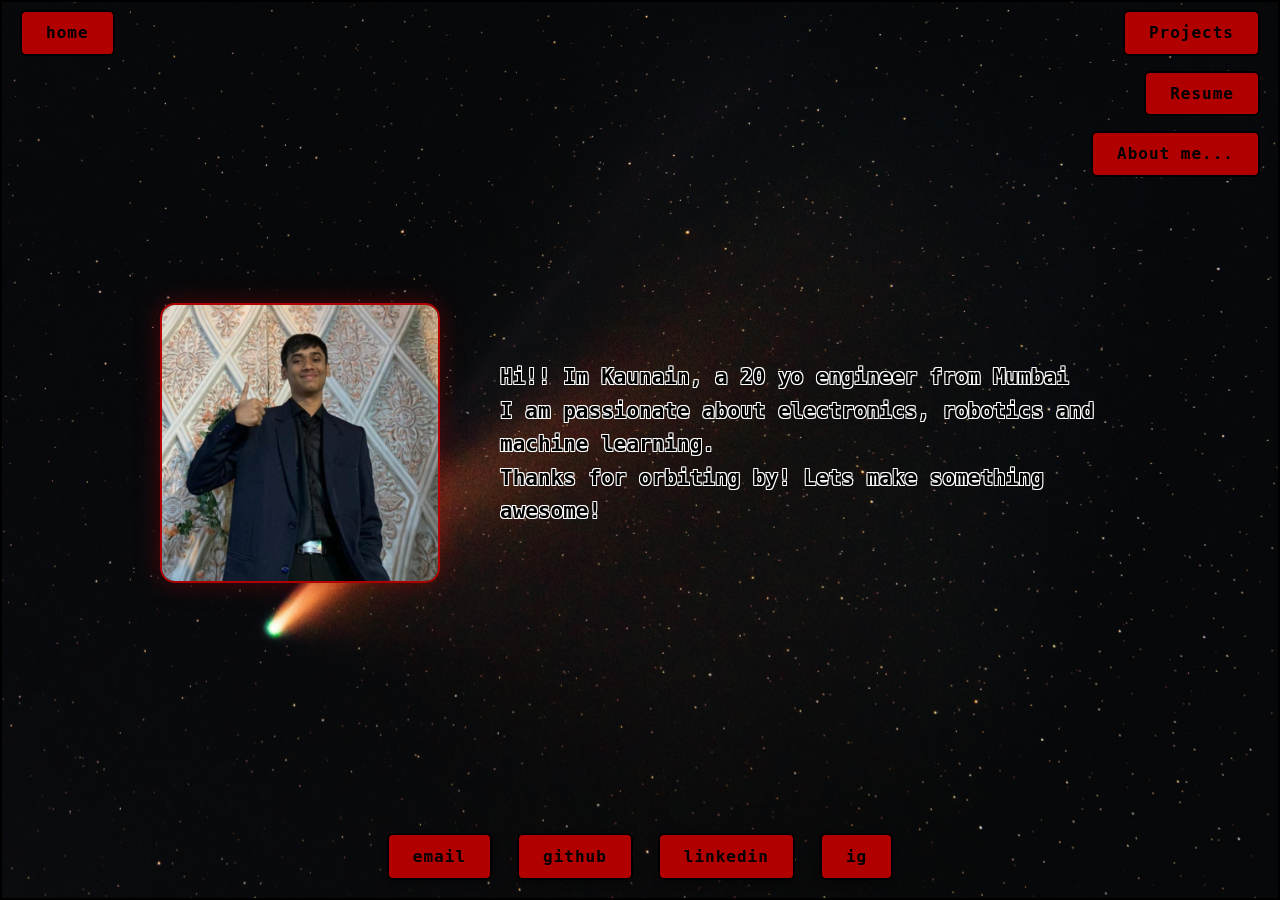
==== index.html @ 7784548e "Update index.html" ====
<!DOCTYPE html>
<html lang="en">
<head>
    <meta charset="UTF-8">
    <meta name="viewport" content="width=device-width, initial-scale=1.0">
    <link rel="stylesheet" href="style1.css">
    <title>kaunain s</title>
</head>
<body> 

    <div class="space-background"></div>
    <div class="content-wrapper">
        <div class="top-nav">
            <a href="projectpage.html" class="nav-btn"> Projects </a>
            <a href="https://docs.google.com/document/d/1fRblZCLFyN0TfKOfX_q0QbW5YgQduQcaytYs-kT970o/edit?usp=sharing" class="nav-btn"> Resume </a>
            <a href="aboutmepage.html" class="nav-btn"> About me... </a>  

        </div>

        <div class="hero-section">
        <div class="hero-photo">
            
            <img src="kaunain_pic.jpeg" alt="Profile Photo">
        </div>
        
        <div class="hero-text">
           
            <p class = "intro-text">
                Hi!! Im Kaunain, a 20 yo engineer from Mumbai<br>
                I am passionate about electronics, robotics and machine learning.<br>
                Thanks for orbiting by! Lets make something awesome!
            </p>
        </div>
    </div>

        <div class="left-top-nav">  
            <a href="index.html" class="nav-btn-left"> home </a>
        </div>


        
    <div class="bottom-nav-container">
    <div class="social-links">
        <a href="mailto:kaunainshaikh39@gmail.com" class="social-btn">email</a>
        <a rel="noopener" href="https://github.com/kaunain3" target="_blank" class="social-btn">github</a>
        <a rel ="noopener" href="https://www.linkedin.com/in/kaunain-shaikh-84678926b/" target="_blank" class="social-btn">linkedin</a>
        <a rel="noopener" href="https://www.instagram.com/kaunain.shk/" target="_blank" class="social-btn">ig</a>
    </div>
</div>

        
   
    
 <script>



document.addEventListener('DOMContentLoaded', function() {
    const resumeBtn = document.getElementById('resume-link');

    if (resumeBtn) {
        resumeBtn.addEventListener('click', function(event) {
            event.preventDefault();
            
            const userAgrees = confirm("You are about to leave this site to view a Google Doc. Do you want to proceed?");
            
            if (userAgrees) {
                window.open('https://docs.google.com/document/d/1mQVgpOPc0DAZmW9Olsa7VQYD6B-ADbxV/edit?usp=sharing&ouid=101315742722888500516&rtpof=true&sd=true', '_blank');
            }
        });
    }
});
 </script>
    

      
</body>

</html>
---- style1.css ----
* {
    box-sizing: border-box;
}

body {
    margin: 0;
    padding: 0;
    overflow-x: hidden;
}

.space-background {
    background-image: url('pexels-alex-andrews-271121-5086477.jpg');
    position: fixed;
    top: 0;
    left: 0;
    width: 100vw;
    height: 100vh;
    z-index: -1;
    background-repeat: no-repeat;
    background-position: center;
    background-size: cover;
    transition: background-position 0.1s ease-out;
}

.content-wrapper {
    
    text-decoration: none;
    color: black;
    border: 2px solid black;
    min-height: 100vh;
    padding: 20px;
    font-family: "Lucida Console", monospace;
    display: flex;
    justify-content: center;
    align-items: center;
}

.hero-section {
    display: flex;
    flex-direction: row;
    align-items: center;
    justify-content: center;
    gap: 50px;
    max-width: 1000px;
    padding: 20px;
    margin-bottom: 10px;
}

.hero-photo img {
    width: 280px;
    height: 280px;
    object-fit: cover;
    border: 2px solid #b00000;
    border-radius: 15px;
    box-shadow: 0 0 25px rgba(176, 0, 0, 0.4);
}

.hero-text {
    flex: 1;
    padding: 10px;
    text-shadow: 4px 4px 8px white 
}
 
.intro-text {
  color: black; /* main text color */
  text-align: left;
  text-shadow:
     -1px -1px 0 white,
      1px -1px 0 white,
     -1px  1px 0 white,
      1px  1px 0 white;
}



.hero-text p {
    line-height: 1.6;
    font-size: 21px;
    font-weight: bold;
}






.top-nav {
    position: fixed;
    top: 10px;
    right: 20px;
    display: flex;
    flex-direction: column;
    gap: 15px;
    align-items: flex-end;
    font-family: "Lucida Console", monospace;
    max-width: 40vw;
    z-index: 10;
}

.nav-btn {
    background-color: #b00000;
    text-decoration: none;
    color: black;
    border: 2px solid black;
    padding: 12px 24px;
    border-radius: 6px;
    transition: all 0.3s ease;
    font-family: "Lucida Console", monospace;
    font-weight: bold;
    letter-spacing: 1px;
    white-space: nowrap;
    line-height: 1.1;
}

.nav-btn:hover {
    background-color: white;
    color: black;
    cursor: pointer;
}

.left-top-nav {
    position: fixed;
    top: 10px;
    left: 20px;
    display: flex;
    flex-direction: column;
    gap: 15px;
    align-items: flex-start;
    font-family: "Lucida Console", monospace;
    max-width: 40vw;
    z-index: 10;
}

.nav-btn-left {
    background-color: #b00000;
    text-decoration: none;
    color: black;
    border: 2px solid black;
    padding: 12px 24px;
    border-radius: 6px;
    transition: all 0.3s ease;
    font-family: "Lucida Console", monospace;
    font-weight: bold;
    letter-spacing: 1px;
    white-space: nowrap;
    line-height: 1.1;
}

@media (max-width: 900px) {
    .nav-btn,
    .nav-btn-left,
    .social-btn {
        padding: 7px 14px;
        font-size: 12px;
    }

    .top-nav,
    .left-top-nav {
        gap: 8px;
        max-width: 50vw;
    }

    .social-links {
        gap: 18px;
    }

    .hero-section {
        flex-direction: column;
        text-align: center;
        margin-top: 80px;
    }

    .hero-photo img {
        width: 200px;
        height: 200px;
    }
    
    .hero-text {
        text-shadow: 2px 2px 4px #000000; 
    }
}


@media (max-width: 600px) {
    .nav-btn,
    .nav-btn-left,
    .social-btn {
        padding: 5px 10px;
        font-size: 10px;
        letter-spacing: 0px;
    }

    .top-nav,
    .left-top-nav {
        gap: 6px;
        max-width: 60vw;
    }

    .social-links {
        gap: 12px;
    }

    footer {
        bottom: 10px;
    }
}

.bottom-nav-container {
    position: fixed;
    bottom: 20px;
    left: 0;
    width: 100%;
    display: flex;
    justify-content: center;
    z-index: 10;
    pointer-events: none;
}

.social-links {
    display: flex;
    gap: 25px;
    flex-wrap: wrap;
    pointer-events: auto;
}

.social-btn {
    display: inline-block;
    background-color: #b00000;
    color: black;
    text-decoration: none;
    border: 2px solid black;
    padding: 12px 24px;
    border-radius: 6px;
    font-family: "Lucida Console", monospace;
    font-weight: bold;
    letter-spacing: 1px;
    transition: all 0.3s ease;
    box-shadow: 0 4px 6px rgba(0,0,0,0.3);
}

.social-btn:hover {
    background-color: white;
    color: black;
    transform: translateY(-3px);
    box-shadow: 0px 0px 15px rgba(255, 255, 255, 0.8);
    cursor: pointer;
}

@media (max-width: 900px) {
    .social-btn {
        padding: 7px 14px;
        font-size: 12px;
    }
    
    .social-links {
        gap: 18px;
    }
}

@media (max-width: 600px) {
    .bottom-nav-container {
        bottom: 10px;
    }

    .social-btn {
        padding: 5px 10px;
        font-size: 10px;
    }

    .social-links {
        gap: 12px;
    }
}
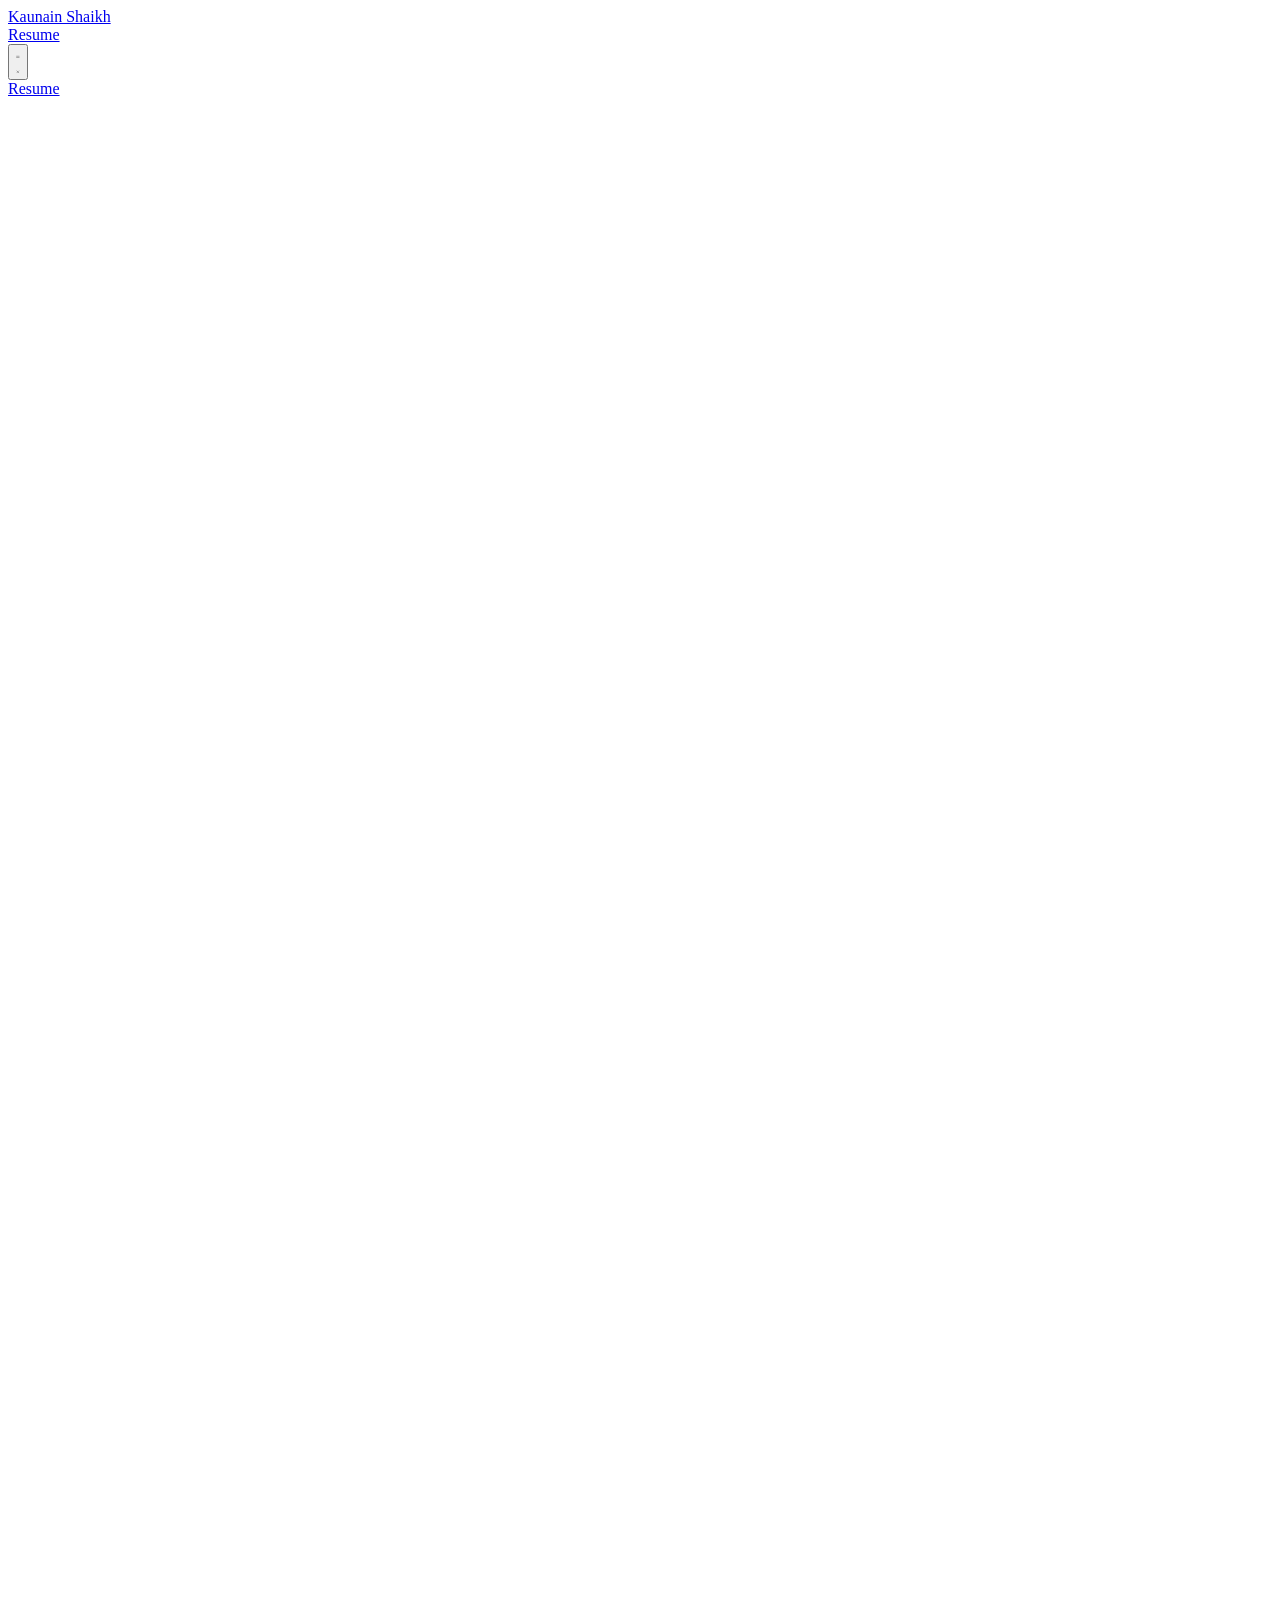
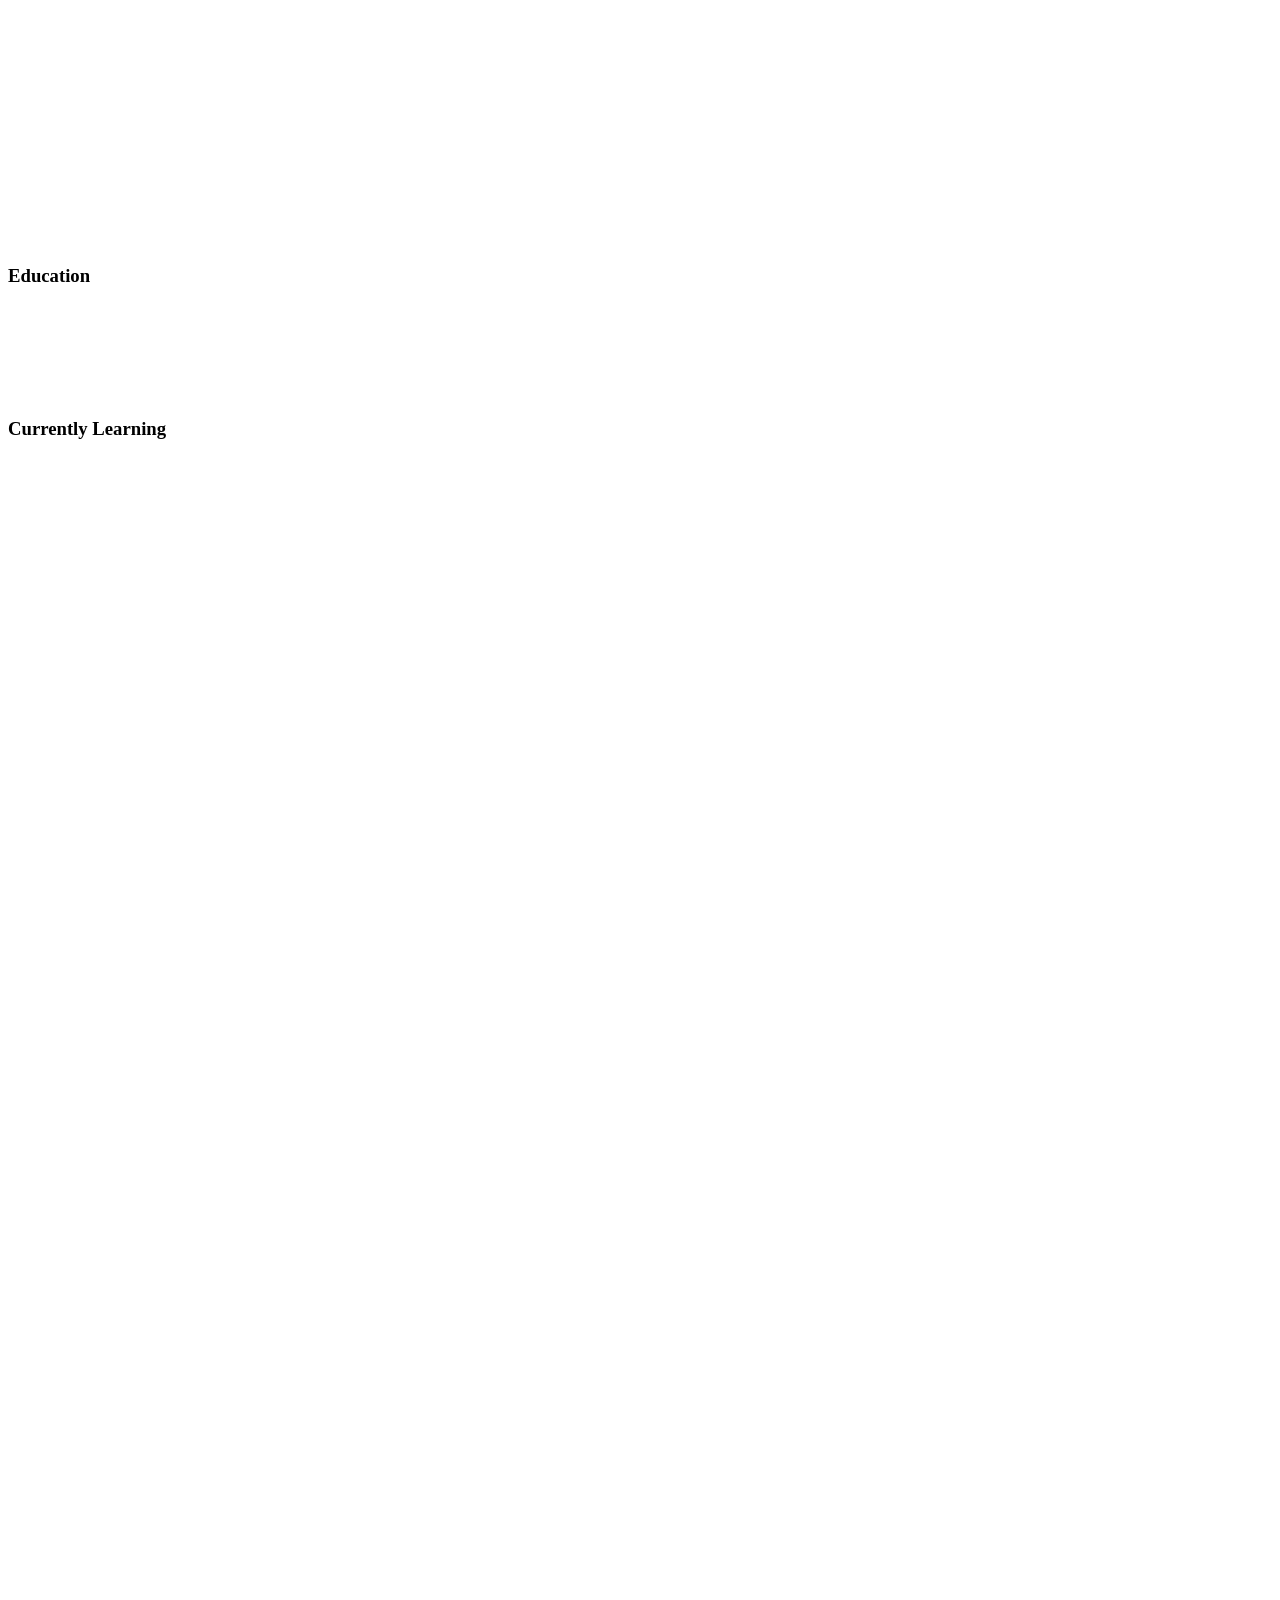
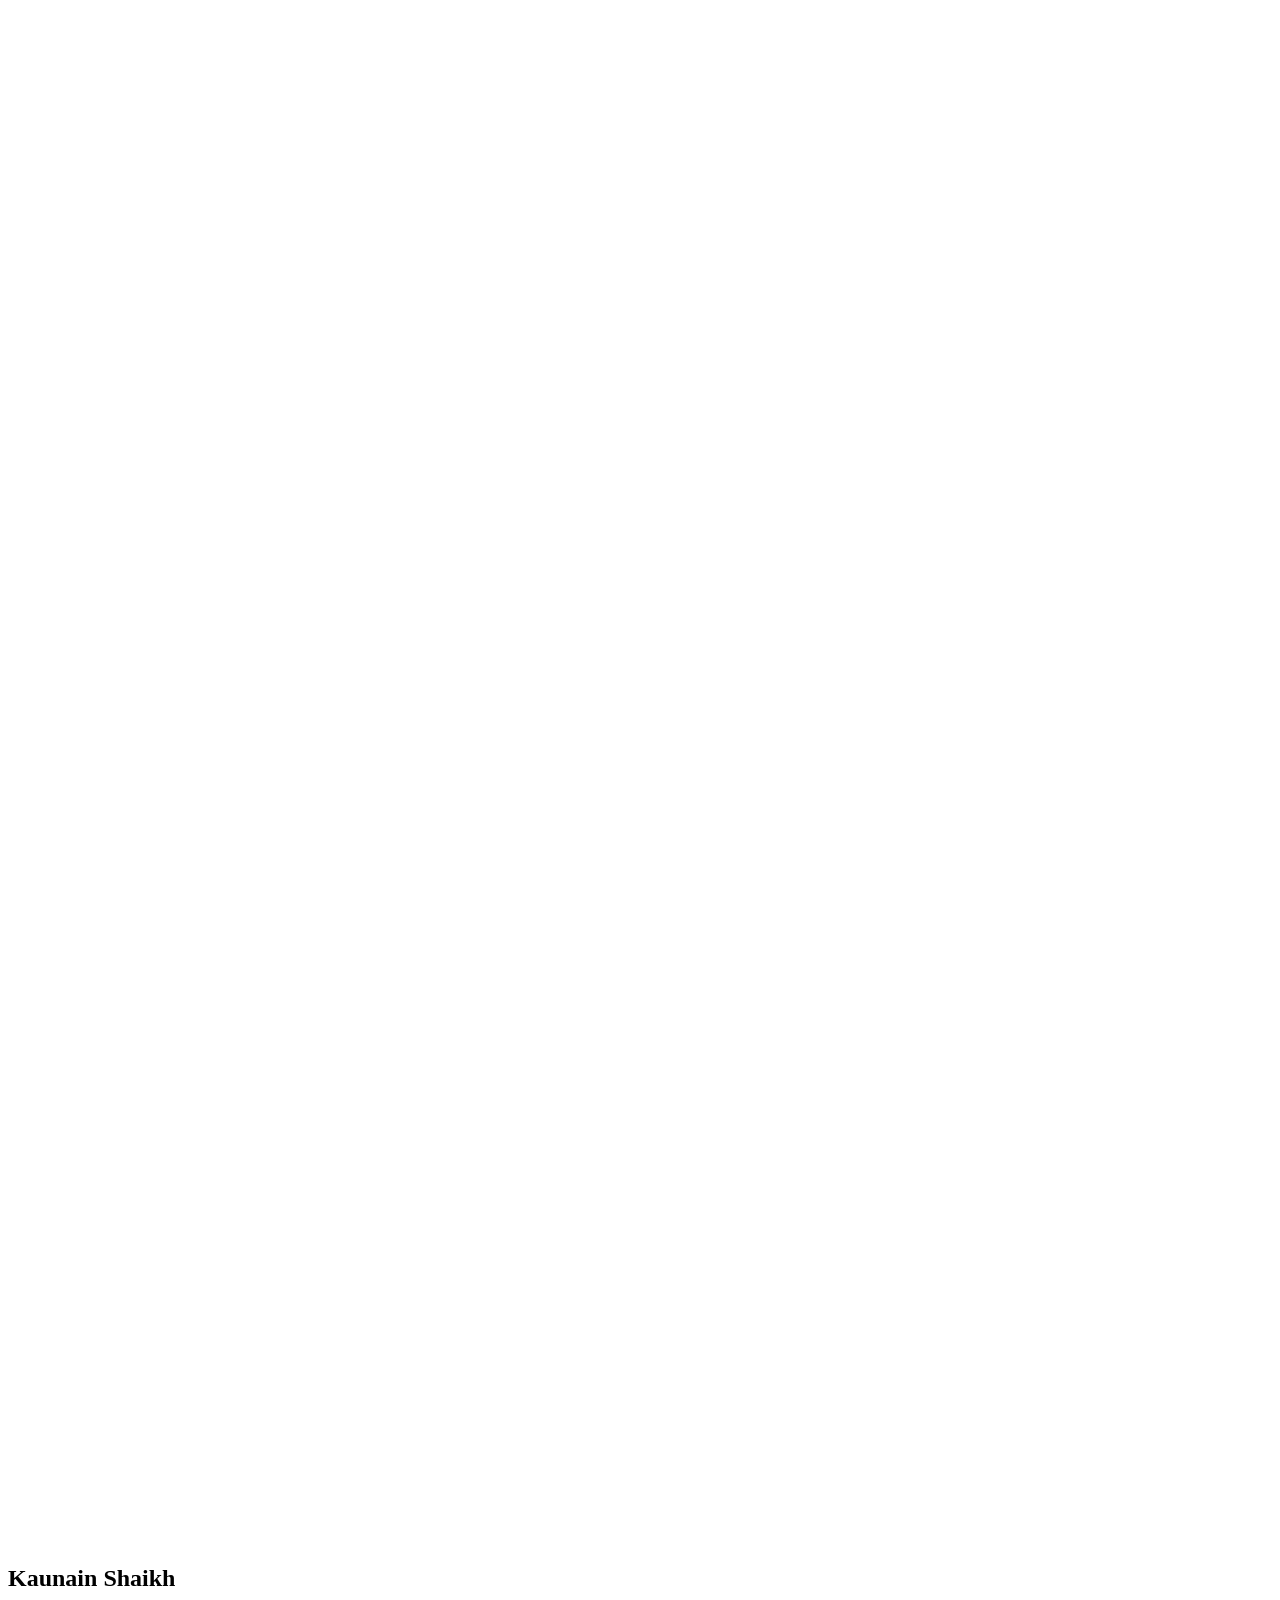
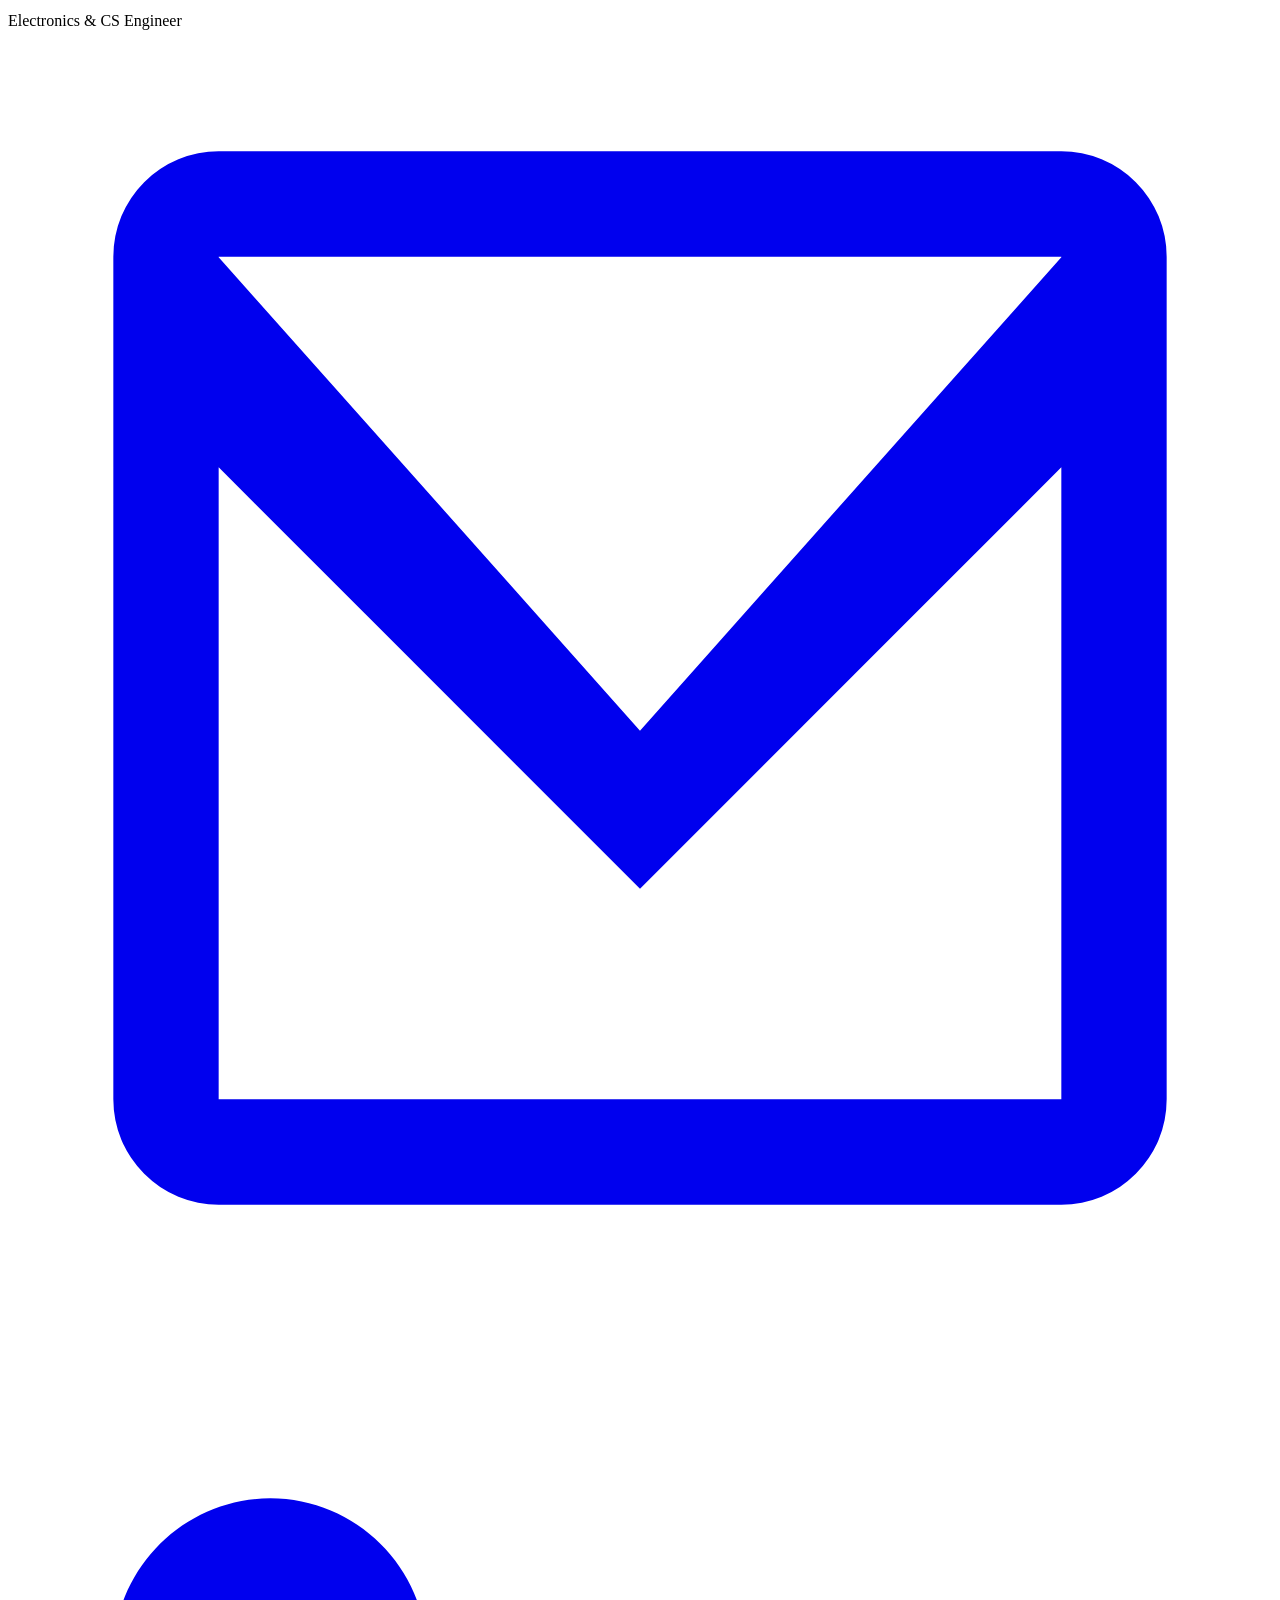
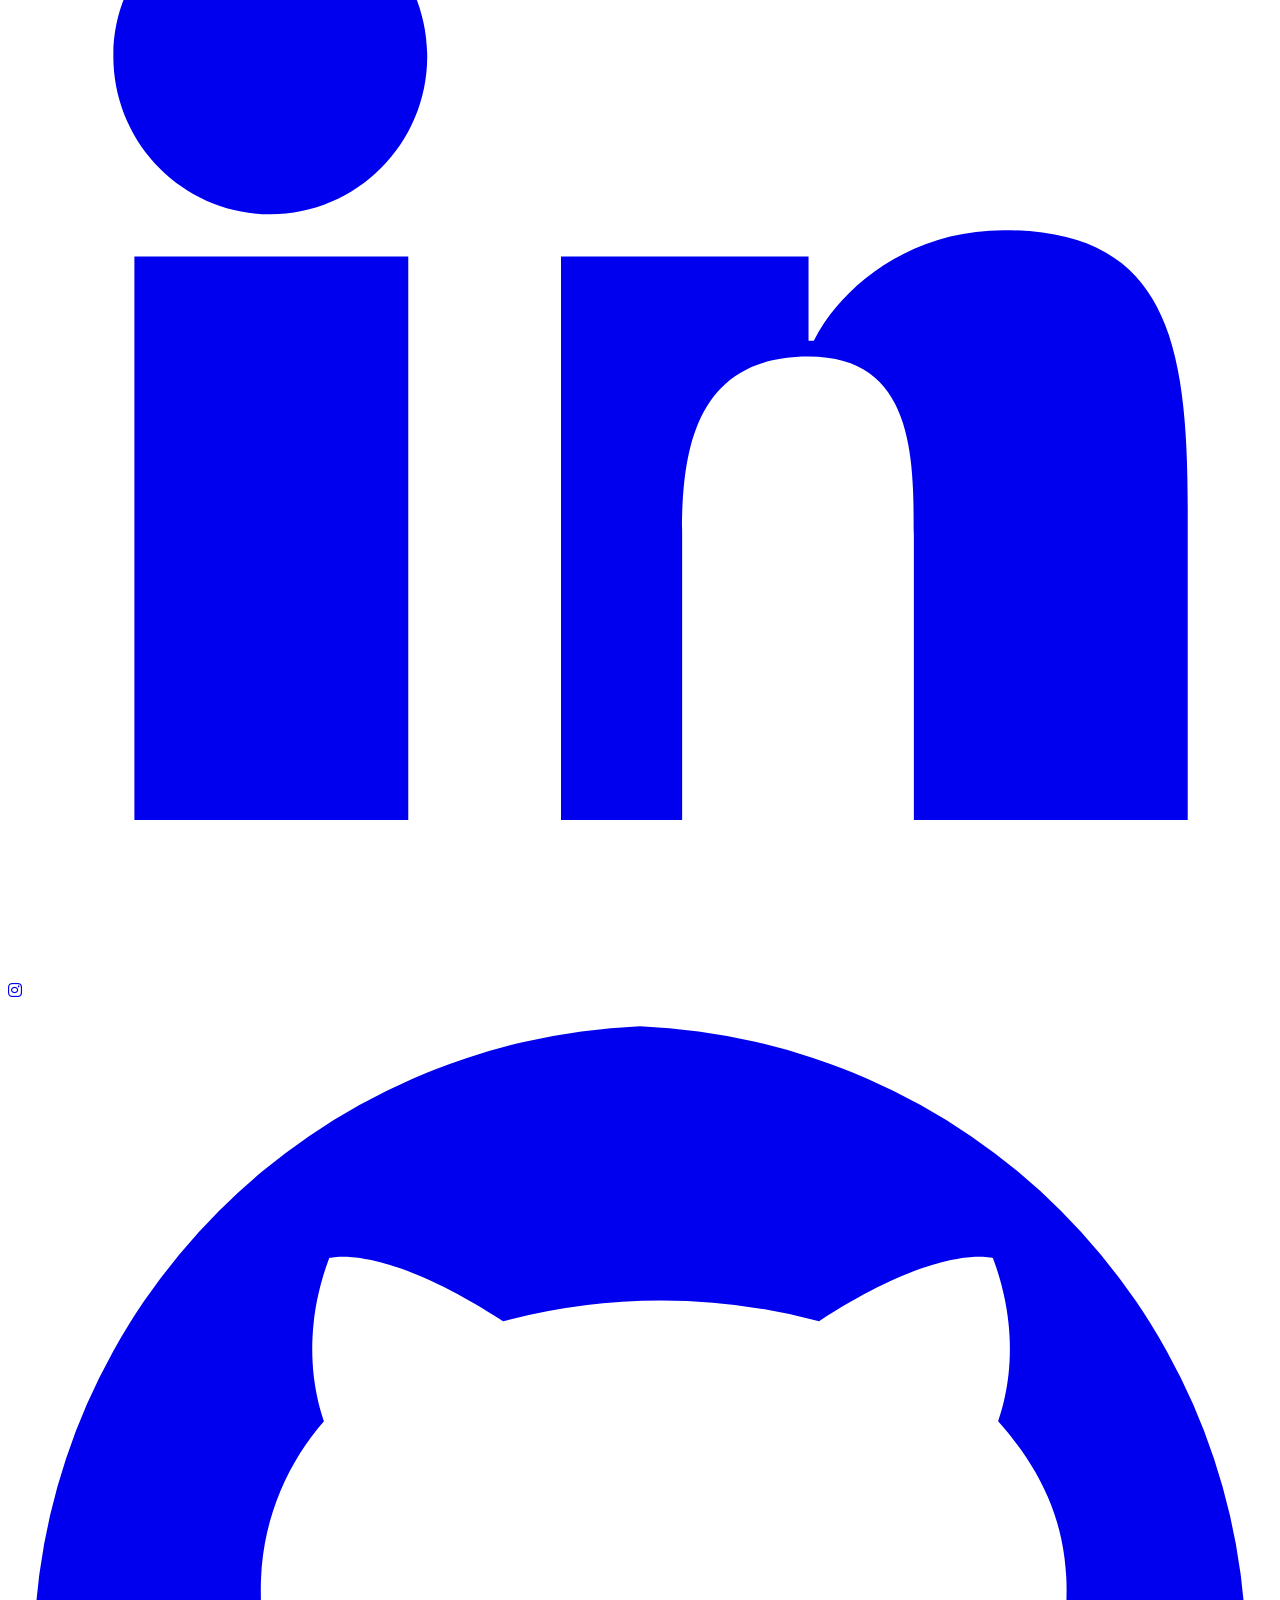
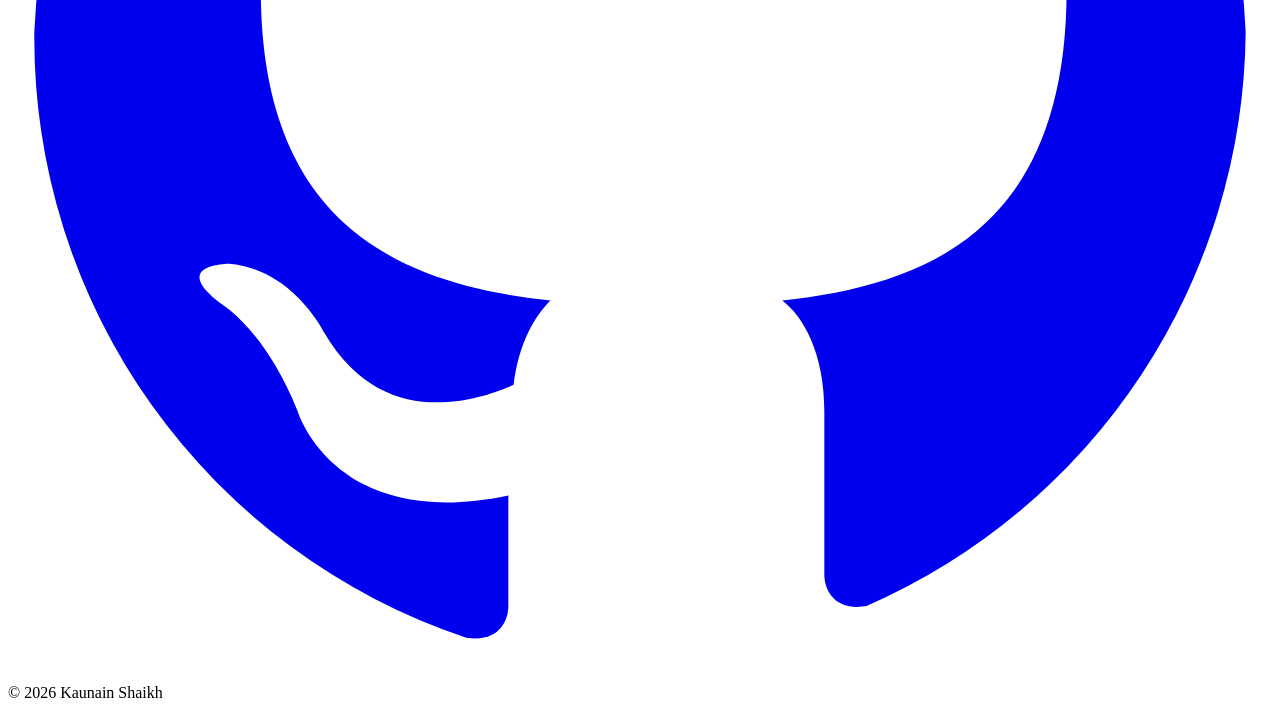
==== commit c3493744: "Add files via upload" ====
--- a/index.html
+++ b/index.html
@@ -1,79 +1,1229 @@
-<!DOCTYPE html>
-<html lang="en">
-<head>
-    <meta charset="UTF-8">
-    <meta name="viewport" content="width=device-width, initial-scale=1.0">
-    <link rel="stylesheet" href="style1.css">
-    <title>kaunain s</title>
-</head>
-<body> 
-
-    <div class="space-background"></div>
-    <div class="content-wrapper">
-        <div class="top-nav">
-            <a href="projectpage.html" class="nav-btn"> Projects </a>
-            <a href="https://docs.google.com/document/d/1fRblZCLFyN0TfKOfX_q0QbW5YgQduQcaytYs-kT970o/edit?usp=sharing" class="nav-btn"> Resume </a>
-            <a href="aboutmepage.html" class="nav-btn"> About me... </a>  
-
-        </div>
-
-        <div class="hero-section">
-        <div class="hero-photo">
-            
-            <img src="kaunain_pic.jpeg" alt="Profile Photo">
-        </div>
-        
-        <div class="hero-text">
-           
-            <p class = "intro-text">
-                Hi!! Im Kaunain, a 20 yo engineer from Mumbai<br>
-                I am passionate about electronics, robotics and machine learning.<br>
-                Thanks for orbiting by! Lets make something awesome!
-            </p>
-        </div>
-    </div>
-
-        <div class="left-top-nav">  
-            <a href="index.html" class="nav-btn-left"> home </a>
-        </div>
-
-
-        
-    <div class="bottom-nav-container">
-    <div class="social-links">
-        <a href="mailto:kaunainshaikh39@gmail.com" class="social-btn">email</a>
-        <a rel="noopener" href="https://github.com/kaunain3" target="_blank" class="social-btn">github</a>
-        <a rel ="noopener" href="https://www.linkedin.com/in/kaunain-shaikh-84678926b/" target="_blank" class="social-btn">linkedin</a>
-        <a rel="noopener" href="https://www.instagram.com/kaunain.shk/" target="_blank" class="social-btn">ig</a>
-    </div>
-</div>
-
-        
-   
-    
- <script>
-
-
-
-document.addEventListener('DOMContentLoaded', function() {
-    const resumeBtn = document.getElementById('resume-link');
-
-    if (resumeBtn) {
-        resumeBtn.addEventListener('click', function(event) {
-            event.preventDefault();
-            
-            const userAgrees = confirm("You are about to leave this site to view a Google Doc. Do you want to proceed?");
-            
-            if (userAgrees) {
-                window.open('https://docs.google.com/document/d/1mQVgpOPc0DAZmW9Olsa7VQYD6B-ADbxV/edit?usp=sharing&ouid=101315742722888500516&rtpof=true&sd=true', '_blank');
-            }
-        });
-    }
-});
- </script>
-    
-
-      
-</body>
-
-</html>
+<!DOCTYPE html>
+<html lang="en" class="">
+  <head>
+    <!-- Meta Tags -->
+    <meta charset="UTF-8" />
+    <meta name="viewport" content="width=device-width, initial-scale=1.0" />
+    <meta
+      name="description"
+      content="Kaunain Shaikh - Electronics & Computer Science engineer specializing in robotics, IoT and machine learning."
+    />
+    <meta
+      name="keywords"
+      content="Kaunain Shaikh, portfolio, electronics engineer, machine learning, IoT, robotics"
+    />
+    <meta name="author" content="Kaunain Shaikh" />
+    <title>Kaunain Shaikh – Electronics & CS Engineer Portfolio</title>
+
+    <!-- Tailwind CSS CDN -->
+    <script src="https://cdn.tailwindcss.com"></script>
+    <script>
+      tailwind.config = {
+        theme: {
+          extend: {
+            colors: {
+              bg: "#111111", // Custom dark background
+              text: "#ffffff", // Primary text color
+              accent: "#1e3a8a", // Highlight/Accent color
+            },
+            fontFamily: {
+              helvetica: ["Helvetica Neue", "Helvetica", "Arial", "sans-serif"],
+              consolas: ["Consolas", "Monaco", "Menlo", "monospace"],
+            },
+          },
+        },
+      };
+    </script>
+
+    <!-- Font Awesome Icons -->
+    <link
+      rel="stylesheet"
+      href="https://cdnjs.cloudflare.com/ajax/libs/font-awesome/6.5.0/css/all.min.css"
+    />
+
+    <!-- Animate On Scroll (AOS) Library -->
+    <link href="https://unpkg.com/aos@2.3.4/dist/aos.css" rel="stylesheet" />
+
+    <!-- Lottie Animation Library -->
+    <script src="https://unpkg.com/lottie-web@5.7.4/build/player/lottie.min.js"></script>
+
+    <!-- Alpine.js (For UI Interactivity like Navbar Toggle) -->
+    <script
+      defer
+      src="https://cdn.jsdelivr.net/npm/alpinejs@3.x.x/dist/cdn.min.js"
+    ></script>
+
+    <!-- Custom CSS and JS -->
+    <link rel="stylesheet" href="css/styles.css" />
+    <script src="js/script.js"></script>
+  </head>
+
+  <body class="bg-bg text-text font-consolas">
+    <!-- Navbar -->
+    <nav
+      x-data="{ open: false, activeSection: 'home' }"
+      x-init="
+    window.addEventListener('scroll', () => {
+      const sections = ['home', 'about', 'skills','resume', 'projects', 'services', 'contact'];
+      const scrollY = window.scrollY + 150;
+      for (const id of sections) {
+        const section = document.getElementById(id);
+        if (section && scrollY >= section.offsetTop && scrollY < section.offsetTop + section.offsetHeight) {
+          activeSection = id;
+        }
+      }
+    });
+  "
+      class="fixed w-full top-0 left-0 z-50 bg-[#111111] text-white border-b border-gray-800 shadow-md transition-all duration-500"
+    >
+      <div class="max-w-7xl mx-auto px-4 sm:px-6 lg:px-8">
+        <div class="flex justify-between items-center h-16">
+          <!-- Logo -->
+          <a
+            href="#"
+            class="text-xl md:text-3xl font-extrabold text-[#1e3a8a] tracking-wide font-helvetica"
+          >
+            Kaunain Shaikh
+          </a>
+
+          <!-- Desktop Navigation -->
+          <div
+            class="hidden md:flex items-center space-x-8 text-md font-medium"
+          >
+            <template
+              x-for="link in ['Home', 'About', 'Skills', 'Resume', 'Projects', 'Services', 'Contact']"
+              :key="link"
+            >
+              <a
+                :href="'#' + link.toLowerCase()"
+                class="relative group transition-all duration-300"
+              >
+                <span
+                  :class="activeSection === link.toLowerCase() ? 'text-[#1e3a8a]' : 'text-white'"
+                  class="transition duration-300"
+                  x-text="link"
+                ></span>
+                <!-- Underline effect -->
+                <span
+                  class="absolute left-0 -bottom-1 h-[2px] bg-[#1e3a8a] transition-all duration-300"
+                  :class="activeSection === link.toLowerCase() ? 'w-full' : 'w-0 group-hover:w-full'"
+                ></span>
+              </a>
+            </template>
+          </div>
+
+          <!-- Resume Button (Desktop) -->
+          <div class="hidden md:flex">
+            <a
+              href="https://docs.google.com/document/d/1mQVgpOPc0DAZmW9Olsa7VQYD6B-ADbxV/edit?usp=sharing&ouid=101315742722888500516&rtpof=true&sd=true"
+              target="_blank"
+              rel="noopener"
+              class="bg-[#1e3a8a] hover:bg-[#2563eb] text-white px-5 py-2 rounded-lg font-semibold shadow-lg transform hover:scale-105 transition-all duration-300"
+            >
+              Resume
+            </a>
+          </div>
+
+          <!-- Mobile Menu Button -->
+          <div class="md:hidden flex items-center">
+            <button @click="open = !open" class="focus:outline-none">
+              <!-- Menu Icon -->
+              <svg
+                x-show="!open"
+                xmlns="http://www.w3.org/2000/svg"
+                class="w-7 h-7"
+                fill="none"
+                viewBox="0 0 24 24"
+                stroke="currentColor"
+              >
+                <path
+                  stroke-linecap="round"
+                  stroke-linejoin="round"
+                  stroke-width="2"
+                  d="M4 8h16M4 16h16"
+                />
+              </svg>
+              <!-- Close Icon -->
+              <svg
+                x-show="open"
+                x-cloak
+                xmlns="http://www.w3.org/2000/svg"
+                class="w-7 h-7"
+                fill="none"
+                viewBox="0 0 24 24"
+                stroke="currentColor"
+              >
+                <path
+                  stroke-linecap="round"
+                  stroke-linejoin="round"
+                  stroke-width="2"
+                  d="M6 18L18 6M6 6l12 12"
+                />
+              </svg>
+            </button>
+          </div>
+        </div>
+      </div>
+
+      <!-- Mobile Navigation Dropdown -->
+      <div
+        x-show="open"
+        x-transition:enter="transition ease-out duration-500"
+        x-transition:enter-start="opacity-0 -translate-y-5"
+        x-transition:enter-end="opacity-100 translate-y-0"
+        x-transition:leave="transition ease-in duration-400"
+        x-transition:leave-start="opacity-100 translate-y-0"
+        x-transition:leave-end="opacity-0 -translate-y-5"
+        class="md:hidden bg-[#111111] px-6 py-6 space-y-5 text-center text-base font-medium"
+      >
+        <template
+          x-for="link in ['Home', 'About', 'Skills', 'Resume', 'Projects', 'Services', 'Contact']"
+          :key="link"
+        >
+          <a
+            :href="'#' + link.toLowerCase()"
+            :class="activeSection === link.toLowerCase() ? 'text-[#1e3a8a]' : 'text-white'"
+            class="block hover:text-[#1e3a8a] transition duration-300"
+            x-text="link"
+          ></a>
+        </template>
+
+        <!-- Resume Button (Mobile) -->
+        <a
+          href="https://docs.google.com/document/d/1mQVgpOPc0DAZmW9Olsa7VQYD6B-ADbxV/edit?usp=sharing&ouid=101315742722888500516&rtpof=true&sd=true"
+          target="_blank"
+          rel="noopener"
+          class="inline-block bg-[#1e3a8a] hover:bg-[#2563eb] text-white py-2 px-4 rounded-md transition duration-300 shadow-md"
+        >
+          Resume
+        </a>
+      </div>
+    </nav>
+
+    <!-- Hero Section -->
+
+    <section
+      id="home"
+      class="relative bg-bg text-text min-h-[100vh] flex items-center justify-center overflow-hidden px-4 pt-24"
+    >
+      <div class="absolute inset-0">
+        <div
+          class="absolute top-1/3 left-1/4 w-72 h-72 bg-[#1e3a8a] opacity-20 rounded-full filter blur-3xl"
+        ></div>
+        <div
+          class="absolute bottom-1/4 right-1/4 w-72 h-72 bg-[#ffffff] opacity-10 rounded-full filter blur-3xl"
+        ></div>
+      </div>
+
+      <div
+        class="relative z-10 max-w-5xl w-full text-center py-20"
+        data-aos="fade-up"
+        data-aos-duration="1000"
+      >
+        <h1
+          class="text-4xl sm:text-5xl lg:text-6xl font-extrabold leading-tight mb-6 font-helvetica tracking-tight"
+        >
+          Hello, I'm
+          <span
+            id="typed-name"
+            class="text-accent inline-block animate__animated animate__fadeIn animate__delay-1s animate__slow underline decoration-wavy decoration-2 underline-offset-4"
+          >
+          </span
+          ><span id="cursor" class="text-accent">|</span>
+        </h1>
+
+        <p
+          class="text-xl sm:text-2xl text-gray-300 font-medium mb-4 animate-fade-in"
+          data-aos="fade-up"
+          data-aos-delay="200"
+        >
+          A 20 y/o Electronics & CS Engineer from Mumbai, India 🇮🇳
+        </p>
+
+        <p
+          class="text-gray-400 text-lg sm:text-xl max-w-2xl mx-auto mb-8"
+          data-aos="fade-up"
+          data-aos-delay="400"
+        >
+          Passionate about electronics, robotics, and machine learning —
+          I build smarter, more intuitive systems where hardware meets
+          intelligent software. Thanks for orbiting by!
+        </p>
+
+        <a
+          href="#projects"
+          class="inline-block bg-accent hover:bg-[#2563eb] text-white px-8 py-3 rounded-full shadow-xl transform hover:scale-105 transition-all duration-300 font-semibold text-lg"
+          data-aos="zoom-in"
+          data-aos-delay="600"
+        >
+          View My Work
+        </a>
+      </div>
+    </section>
+
+    <!-- About Me Section -->
+    <section
+      id="about"
+      class="relative bg-bg text-text py-24 px-4 sm:px-6 lg:px-8 overflow-hidden"
+    >
+      <!-- Background Effects -->
+      <div
+        class="absolute top-0 left-0 w-80 h-80 bg-accent opacity-20 blur-[100px] rounded-full"
+      ></div>
+      <div
+        class="absolute bottom-0 right-0 w-72 h-72 bg-white opacity-10 blur-[80px] rounded-full"
+      ></div>
+
+      <div class="relative max-w-4xl mx-auto text-center z-10">
+        <div class="mb-10" data-aos="fade-down">
+          <h2 class="text-3xl sm:text-4xl font-bold tracking-tight text-accent">
+            About Me
+          </h2>
+          <div class="mx-auto mt-2 h-1 w-40 bg-accent rounded-full"></div>
+        </div>
+        <!-- Profile Image -->
+        <div
+          class="relative mx-auto w-44 h-44 rounded-full overflow-hidden border-[3px] border-accent shadow-xl mb-10"
+          data-aos="zoom-in"
+        >
+          <img
+            src="assets/images/kaunain.jpeg"
+            alt="Kaunain Shaikh"
+            class="w-full h-full object-cover grayscale hover:grayscale-0 transition duration-700"
+          />
+        </div>
+
+        <!-- Heading -->
+        <h2
+          class="text-4xl sm:text-5xl font-extrabold mb-4 leading-tight font-helvetica"
+          data-aos="fade-up"
+        >
+          Hello, I’m <span class="text-accent">Kaunain Shaikh</span>
+        </h2>
+
+        <!-- Description -->
+        <p
+          class="text-lg text-gray-300 mb-5 leading-relaxed max-w-3xl mx-auto"
+          data-aos="fade-up"
+          data-aos-delay="100"
+        >
+          I'm currently pursuing my Bachelor's in Electronics and Computer
+          Science at Rizvi College of Engineering. Born and raised in Mumbai,
+          I'm driven by understanding how things work at the deepest level —
+          whether it's electronics, software, or the physics behind the
+          universe.
+        </p>
+        <p
+          class="text-base text-gray-400 mb-4 max-w-3xl mx-auto"
+          data-aos="fade-up"
+          data-aos-delay="200"
+        >
+          My long-term goal is to work at a space-related organization like
+          ISRO or SpaceX, where cutting-edge engineering meets humanity's
+          biggest questions. I'm currently deepening my skills in Python,
+          machine learning frameworks, and electronics as part of my journey
+          into AI-driven robotics and intelligent systems — eventually hoping
+          to build something of my own that blends AI, space technology, and
+          engineering.
+        </p>
+        <p
+          class="text-base text-gray-400 mb-10 max-w-3xl mx-auto"
+          data-aos="fade-up"
+          data-aos-delay="300"
+        >
+          Outside of academics, I run, stretch, and practice martial arts to
+          build discipline, and read across physics, stoicism, literature, and
+          philosophy to expand how I think. Growth comes from curiosity,
+          consistency, and exploring the unknown.
+        </p>
+
+        <!-- Tech Stack -->
+        <div class="mb-10" data-aos="fade-up" data-aos-delay="100">
+          <h3
+            class="text-sm font-bold text-accent tracking-widest uppercase mb-4"
+          >
+            Tech Stack
+          </h3>
+          <div class="flex flex-wrap justify-center gap-3">
+            <span class="bg-white/10 text-white px-4 py-1 rounded-full text-sm">Python</span>
+            <span class="bg-white/10 text-white px-4 py-1 rounded-full text-sm">C</span>
+            <span class="bg-white/10 text-white px-4 py-1 rounded-full text-sm">C++</span>
+            <span class="bg-white/10 text-white px-4 py-1 rounded-full text-sm">TensorFlow</span>
+            <span class="bg-white/10 text-white px-4 py-1 rounded-full text-sm">Scikit-learn</span>
+            <span class="bg-white/10 text-white px-4 py-1 rounded-full text-sm">PyTorch</span>
+            <span class="bg-white/10 text-white px-4 py-1 rounded-full text-sm">Pandas</span>
+            <span class="bg-white/10 text-white px-4 py-1 rounded-full text-sm">NumPy</span>
+            <span class="bg-white/10 text-white px-4 py-1 rounded-full text-sm">FastAPI</span>
+            <span class="bg-white/10 text-white px-4 py-1 rounded-full text-sm">JavaScript</span>
+            <span class="bg-white/10 text-white px-4 py-1 rounded-full text-sm">Git</span>
+            <span class="bg-white/10 text-white px-4 py-1 rounded-full text-sm">Arduino</span>
+            <span class="bg-white/10 text-white px-4 py-1 rounded-full text-sm">ESP32</span>
+            <span class="bg-white/10 text-white px-4 py-1 rounded-full text-sm">Embedded Systems</span>
+            <span class="bg-white/10 text-white px-4 py-1 rounded-full text-sm">OS</span>
+          </div>
+        </div>
+
+        <!-- CTA -->
+        <a
+          href="#projects"
+          class="inline-flex items-center gap-2 px-6 py-3 bg-accent hover:bg-[#2563eb] text-white text-sm font-semibold rounded-full shadow-lg transition-transform transform hover:scale-105"
+          data-aos="zoom-in-up"
+          data-aos-delay="300"
+        >
+          View My Work
+        </a>
+      </div>
+    </section>
+
+    <!-- 6️⃣ Skills Section -->
+    <section
+      id="skills"
+      class="relative bg-bg text-white py-24 px-6 md:px-16 overflow-hidden"
+    >
+      <!-- Accent Glow Background -->
+      <div
+        class="absolute top-0 left-1/2 transform -translate-x-1/2 w-96 h-96 bg-accent opacity-10 rounded-full blur-[120px] pointer-events-none"
+      ></div>
+
+      <div class="max-w-7xl mx-auto relative z-10">
+        <!-- Section Header -->
+        <div
+          class="text-center mb-16"
+          data-aos="fade-up"
+          data-aos-duration="800"
+        >
+          <h2
+            class="text-5xl font-extrabold text-accent mb-4 font-consolas tracking-tight"
+          >
+            Tech Stack
+          </h2>
+          <p class="text-gray-400 text-lg max-w-xl mx-auto">
+            Languages, frameworks & tools I use to build intelligent,
+            connected systems.
+          </p>
+        </div>
+
+        <!-- Skills Grid -->
+        <div
+          class="grid grid-cols-2 sm:grid-cols-3 md:grid-cols-4 gap-8 text-center"
+        >
+          <div class="group bg-[#1a1a1a] border border-gray-700 rounded-xl p-8 shadow-md transition-all duration-300 transform hover:scale-105 hover:border-accent hover:shadow-[0_0_20px_#1e3a8a44]" data-aos="zoom-in" data-aos-delay="50">
+            <img src="https://cdn.jsdelivr.net/gh/devicons/devicon/icons/python/python-original.svg" alt="Python" class="h-12 mx-auto mb-4 transition-transform group-hover:scale-110 group-hover:-rotate-6" />
+            <p class="font-semibold text-white text-lg">Python</p>
+          </div>
+
+          <div class="group bg-[#1a1a1a] border border-gray-700 rounded-xl p-8 shadow-md transition-all duration-300 transform hover:scale-105 hover:border-accent hover:shadow-[0_0_20px_#1e3a8a44]" data-aos="zoom-in" data-aos-delay="100">
+            <img src="https://cdn.jsdelivr.net/gh/devicons/devicon/icons/c/c-original.svg" alt="C" class="h-12 mx-auto mb-4 transition-transform group-hover:scale-110 group-hover:rotate-6" />
+            <p class="font-semibold text-white text-lg">C</p>
+          </div>
+
+          <div class="group bg-[#1a1a1a] border border-gray-700 rounded-xl p-8 shadow-md transition-all duration-300 transform hover:scale-105 hover:border-accent hover:shadow-[0_0_20px_#1e3a8a44]" data-aos="zoom-in" data-aos-delay="150">
+            <img src="https://cdn.jsdelivr.net/gh/devicons/devicon/icons/cplusplus/cplusplus-original.svg" alt="C++" class="h-12 mx-auto mb-4 transition-transform group-hover:scale-110 group-hover:-rotate-6" />
+            <p class="font-semibold text-white text-lg">C++</p>
+          </div>
+
+          <div class="group bg-[#1a1a1a] border border-gray-700 rounded-xl p-8 shadow-md transition-all duration-300 transform hover:scale-105 hover:border-accent hover:shadow-[0_0_20px_#1e3a8a44]" data-aos="zoom-in" data-aos-delay="200">
+            <img src="https://cdn.jsdelivr.net/gh/devicons/devicon/icons/tensorflow/tensorflow-original.svg" alt="TensorFlow" class="h-12 mx-auto mb-4 transition-transform group-hover:scale-110 group-hover:rotate-6" />
+            <p class="font-semibold text-white text-lg">TensorFlow</p>
+          </div>
+
+          <div class="group bg-[#1a1a1a] border border-gray-700 rounded-xl p-8 shadow-md transition-all duration-300 transform hover:scale-105 hover:border-accent hover:shadow-[0_0_20px_#1e3a8a44]" data-aos="zoom-in" data-aos-delay="250">
+            <img src="https://cdn.jsdelivr.net/gh/devicons/devicon/icons/scikitlearn/scikitlearn-original.svg" alt="Scikit-learn" class="h-12 mx-auto mb-4 transition-transform group-hover:scale-110 group-hover:-rotate-6" />
+            <p class="font-semibold text-white text-lg">Scikit-learn</p>
+          </div>
+
+          <div class="group bg-[#1a1a1a] border border-gray-700 rounded-xl p-8 shadow-md transition-all duration-300 transform hover:scale-105 hover:border-accent hover:shadow-[0_0_20px_#1e3a8a44]" data-aos="zoom-in" data-aos-delay="300">
+            <img src="https://cdn.jsdelivr.net/gh/devicons/devicon/icons/pytorch/pytorch-original.svg" alt="PyTorch" class="h-12 mx-auto mb-4 transition-transform group-hover:scale-110 group-hover:rotate-6" />
+            <p class="font-semibold text-white text-lg">PyTorch</p>
+          </div>
+
+          <div class="group bg-[#1a1a1a] border border-gray-700 rounded-xl p-8 shadow-md transition-all duration-300 transform hover:scale-105 hover:border-accent hover:shadow-[0_0_20px_#1e3a8a44]" data-aos="zoom-in" data-aos-delay="350">
+            <img src="https://cdn.jsdelivr.net/gh/devicons/devicon/icons/pandas/pandas-original.svg" alt="Pandas" class="h-12 mx-auto mb-4 transition-transform group-hover:scale-110 group-hover:-rotate-6" />
+            <p class="font-semibold text-white text-lg">Pandas</p>
+          </div>
+
+          <div class="group bg-[#1a1a1a] border border-gray-700 rounded-xl p-8 shadow-md transition-all duration-300 transform hover:scale-105 hover:border-accent hover:shadow-[0_0_20px_#1e3a8a44]" data-aos="zoom-in" data-aos-delay="400">
+            <img src="https://cdn.jsdelivr.net/gh/devicons/devicon/icons/numpy/numpy-original.svg" alt="NumPy" class="h-12 mx-auto mb-4 transition-transform group-hover:scale-110 group-hover:rotate-6" />
+            <p class="font-semibold text-white text-lg">NumPy</p>
+          </div>
+
+          <div class="group bg-[#1a1a1a] border border-gray-700 rounded-xl p-8 shadow-md transition-all duration-300 transform hover:scale-105 hover:border-accent hover:shadow-[0_0_20px_#1e3a8a44]" data-aos="zoom-in" data-aos-delay="450">
+            <img src="https://cdn.jsdelivr.net/gh/devicons/devicon/icons/fastapi/fastapi-original.svg" alt="FastAPI" class="h-12 mx-auto mb-4 transition-transform group-hover:scale-110 group-hover:-rotate-6" />
+            <p class="font-semibold text-white text-lg">FastAPI</p>
+          </div>
+
+          <div class="group bg-[#1a1a1a] border border-gray-700 rounded-xl p-8 shadow-md transition-all duration-300 transform hover:scale-105 hover:border-accent hover:shadow-[0_0_20px_#1e3a8a44]" data-aos="zoom-in" data-aos-delay="500">
+            <img src="https://cdn.jsdelivr.net/gh/devicons/devicon/icons/javascript/javascript-original.svg" alt="JavaScript" class="h-12 mx-auto mb-4 transition-transform group-hover:scale-110 group-hover:rotate-6" />
+            <p class="font-semibold text-white text-lg">JavaScript</p>
+          </div>
+
+          <div class="group bg-[#1a1a1a] border border-gray-700 rounded-xl p-8 shadow-md transition-all duration-300 transform hover:scale-105 hover:border-accent hover:shadow-[0_0_20px_#1e3a8a44]" data-aos="zoom-in" data-aos-delay="550">
+            <img src="https://cdn.jsdelivr.net/gh/devicons/devicon/icons/git/git-original.svg" alt="Git" class="h-12 mx-auto mb-4 transition-transform group-hover:scale-110 group-hover:-rotate-6" />
+            <p class="font-semibold text-white text-lg">Git</p>
+          </div>
+
+          <div class="group bg-[#1a1a1a] border border-gray-700 rounded-xl p-8 shadow-md transition-all duration-300 transform hover:scale-105 hover:border-accent hover:shadow-[0_0_20px_#1e3a8a44]" data-aos="zoom-in" data-aos-delay="600">
+            <img src="https://cdn.jsdelivr.net/gh/devicons/devicon/icons/arduino/arduino-original.svg" alt="Arduino" class="h-12 mx-auto mb-4 transition-transform group-hover:scale-110 group-hover:rotate-6" />
+            <p class="font-semibold text-white text-lg">Arduino</p>
+          </div>
+
+          <div class="group bg-[#1a1a1a] border border-gray-700 rounded-xl p-8 shadow-md transition-all duration-300 transform hover:scale-105 hover:border-accent hover:shadow-[0_0_20px_#1e3a8a44]" data-aos="zoom-in" data-aos-delay="650">
+            <i class="fas fa-microchip text-5xl text-white mb-4 transition-transform group-hover:scale-110 group-hover:-rotate-6"></i>
+            <p class="font-semibold text-white text-lg">ESP32</p>
+          </div>
+
+          <div class="group bg-[#1a1a1a] border border-gray-700 rounded-xl p-8 shadow-md transition-all duration-300 transform hover:scale-105 hover:border-accent hover:shadow-[0_0_20px_#1e3a8a44]" data-aos="zoom-in" data-aos-delay="700">
+            <i class="fas fa-satellite-dish text-5xl text-white mb-4 transition-transform group-hover:scale-110 group-hover:rotate-6"></i>
+            <p class="font-semibold text-white text-lg">Embedded Systems</p>
+          </div>
+
+          <div class="group bg-[#1a1a1a] border border-gray-700 rounded-xl p-8 shadow-md transition-all duration-300 transform hover:scale-105 hover:border-accent hover:shadow-[0_0_20px_#1e3a8a44]" data-aos="zoom-in" data-aos-delay="750">
+            <i class="fas fa-desktop text-5xl text-white mb-4 transition-transform group-hover:scale-110 group-hover:-rotate-6"></i>
+            <p class="font-semibold text-white text-lg">OS</p>
+          </div>
+        </div>
+      </div>
+    </section>
+
+    <!-- Resume Section -->
+    <section
+      id="resume"
+      class="bg-bg text-white py-24 px-6 md:px-16 overflow-hidden relative"
+    >
+      <!-- Background Glow -->
+      <div
+        class="absolute top-1/2 left-1/2 transform -translate-x-1/2 -translate-y-1/2 w-[500px] h-[500px] bg-accent opacity-10 rounded-full blur-[140px] pointer-events-none"
+      ></div>
+
+      <div class="max-w-7xl mx-auto relative z-10">
+        <div class="text-center mb-16" data-aos="fade-up">
+          <h2
+            class="text-5xl font-extrabold text-accent mb-4 font-consolas tracking-tight"
+          >
+            Resume
+          </h2>
+          <p class="text-gray-400 text-lg max-w-2xl mx-auto">
+            A quick glance at my education and current focus areas.
+          </p>
+        </div>
+
+        <div class="grid grid-cols-1 lg:grid-cols-2 gap-16 items-start">
+          <!-- Education Column -->
+          <div class="flex flex-col space-y-10">
+            <h3 class="text-3xl font-bold text-accent text-center">
+              Education
+            </h3>
+            <div class="space-y-10">
+              <div
+                class="border-l-4 border-accent pl-6 relative"
+                data-aos="fade-up"
+                data-aos-delay="100"
+              >
+                <div
+                  class="absolute -left-[10px] top-0 w-5 h-5 bg-accent rounded-full"
+                ></div>
+                <h4 class="text-2xl font-semibold">
+                  B.E. in Electronics & Computer Science
+                </h4>
+                <p class="text-gray-400 text-sm mb-2">
+                  Rizvi College of Engineering • In Progress
+                </p>
+                <p class="text-gray-300 text-base">
+                  Building a foundation across electronics, embedded systems,
+                  and software — with a growing focus on AI-driven robotics
+                  and intelligent systems.
+                </p>
+              </div>
+            </div>
+          </div>
+
+          <!-- Focus Column -->
+          <div class="flex flex-col space-y-10">
+            <h3 class="text-3xl font-bold text-accent text-center">
+              Currently Learning
+            </h3>
+            <div class="space-y-10">
+              <div
+                class="border-l-4 border-accent pl-6 relative"
+                data-aos="fade-up"
+                data-aos-delay="100"
+              >
+                <div
+                  class="absolute -left-[10px] top-0 w-5 h-5 bg-accent rounded-full"
+                ></div>
+                <h4 class="text-2xl font-semibold">Python & Machine Learning</h4>
+                <p class="text-gray-400 text-sm mb-2">Self-directed learning</p>
+                <p class="text-gray-300 text-base">
+                  Working through ML frameworks and applied projects — from
+                  classification models to AI-powered tools.
+                </p>
+              </div>
+              <div
+                class="border-l-4 border-accent pl-6 relative"
+                data-aos="fade-up"
+                data-aos-delay="200"
+              >
+                <div
+                  class="absolute -left-[10px] top-0 w-5 h-5 bg-accent rounded-full"
+                ></div>
+                <h4 class="text-2xl font-semibold">Robotics & IoT</h4>
+                <p class="text-gray-400 text-sm mb-2">Self-directed learning</p>
+                <p class="text-gray-300 text-base">
+                  Combining electronics and embedded systems with software to
+                  build smart, connected devices.
+                </p>
+              </div>
+            </div>
+          </div>
+        </div>
+      </div>
+    </section>
+
+    <!-- Projects Section -->
+    <section id="projects" class="bg-bg text-white py-24 px-6 md:px-16">
+      <div class="max-w-7xl mx-auto">
+        <!-- Section Header -->
+        <div class="text-center mb-16" data-aos="fade-up">
+          <h2 class="text-4xl font-extrabold mb-4 text-accent font-consolas">
+            Project Archives
+          </h2>
+          <p class="text-gray-400 text-lg max-w-2xl mx-auto">
+            A few things I've built — spanning IoT, machine learning, and
+            AI-powered tools.
+          </p>
+        </div>
+
+        <!-- Project Grid -->
+        <div class="grid gap-12 md:grid-cols-2 lg:grid-cols-3">
+          <!-- Project Card: SecureIT -->
+          <div
+            class="relative group bg-black/30 backdrop-blur-md border border-gray-700 p-6 rounded-2xl transition-all hover:shadow-2xl hover:scale-[1.02] duration-300"
+            data-aos="zoom-in-up"
+          >
+            <!-- Icon Banner -->
+            <div
+              class="relative overflow-hidden rounded-xl mb-6 h-48 flex items-center justify-center bg-gradient-to-br from-accent/25 to-black/40 border border-gray-800"
+            >
+              <i class="fas fa-shield-halved text-6xl text-accent/80"></i>
+            </div>
+
+            <!-- Text -->
+            <h3 class="text-xl font-bold text-white mb-2">SecureIT</h3>
+            <p class="text-sm text-gray-400 mb-4">
+              IoT smart surveillance & access control system combining an
+              ESP32 live camera with an ESP8266 smart lock — motion-triggered
+              Telegram alerts, dynamic PIN authentication, and real-time
+              MJPEG streaming, backed by a Node.js dashboard.
+            </p>
+
+            <!-- Tags -->
+            <div class="flex flex-wrap gap-2 text-xs mb-5">
+              <span class="bg-accent/10 text-accent px-3 py-1 rounded-full">
+                ESP32 / ESP8266
+              </span>
+              <span class="bg-accent/10 text-accent px-3 py-1 rounded-full">
+                Node.js
+              </span>
+              <span class="bg-accent/10 text-accent px-3 py-1 rounded-full">
+                IoT
+              </span>
+            </div>
+
+            <!-- Buttons -->
+            <div class="flex justify-end items-center text-sm font-medium">
+              <a
+                href="https://github.com/indraa7xx/SecureIT"
+                target="_blank"
+                rel="noopener"
+                class="text-gray-400 hover:text-white transition-all"
+                >GitHub →</a
+              >
+            </div>
+          </div>
+
+          <!-- Project Card: MediMate -->
+          <div
+            class="relative group bg-black/30 backdrop-blur-md border border-gray-700 p-6 rounded-2xl transition-all hover:shadow-2xl hover:scale-[1.02] duration-300"
+            data-aos="zoom-in-up"
+            data-aos-delay="100"
+          >
+            <div
+              class="relative overflow-hidden rounded-xl mb-6 h-48 flex items-center justify-center bg-gradient-to-br from-accent/25 to-black/40 border border-gray-800"
+            >
+              <i class="fas fa-notes-medical text-6xl text-accent/80"></i>
+            </div>
+
+            <h3 class="text-xl font-bold text-white mb-2">MediMate</h3>
+            <p class="text-sm text-gray-400 mb-4">
+              AI health chatbot offering preventive wellness advice and
+              preliminary symptom guidance, generating structured,
+              doctor-ready summary reports to improve health literacy.
+            </p>
+
+            <div class="flex flex-wrap gap-2 text-xs mb-5">
+              <span class="bg-accent/10 text-accent px-3 py-1 rounded-full">
+                AI Chatbot
+              </span>
+              <span class="bg-accent/10 text-accent px-3 py-1 rounded-full">
+                Healthcare
+              </span>
+            </div>
+
+            <div class="flex justify-end items-center text-sm font-medium">
+              <a
+                href="https://medimate2.netlify.app"
+                target="_blank"
+                rel="noopener"
+                class="text-accent hover:underline transition-all"
+                >Live Demo →</a
+              >
+            </div>
+          </div>
+
+          <!-- Project Card: QA Generator -->
+          <div
+            class="relative group bg-black/30 backdrop-blur-md border border-gray-700 p-6 rounded-2xl transition-all hover:shadow-2xl hover:scale-[1.02] duration-300"
+            data-aos="zoom-in-up"
+            data-aos-delay="200"
+          >
+            <div
+              class="relative overflow-hidden rounded-xl mb-6 h-48 flex items-center justify-center bg-gradient-to-br from-accent/25 to-black/40 border border-gray-800"
+            >
+              <i class="fas fa-clipboard-check text-6xl text-accent/80"></i>
+            </div>
+
+            <h3 class="text-xl font-bold text-white mb-2">
+              Quality Assurance Generator
+            </h3>
+            <p class="text-sm text-gray-400 mb-4">
+              Generates test cases, test plans, and quality assurance reports
+              automatically using Generative AI.
+            </p>
+
+            <div class="flex flex-wrap gap-2 text-xs mb-5">
+              <span class="bg-accent/10 text-accent px-3 py-1 rounded-full">
+                GenAI
+              </span>
+              <span class="bg-accent/10 text-accent px-3 py-1 rounded-full">
+                QA Tooling
+              </span>
+            </div>
+
+            <div class="flex justify-end items-center text-sm font-medium">
+              <a
+                href="https://qa-docs-gen.netlify.app/"
+                target="_blank"
+                rel="noopener"
+                class="text-accent hover:underline transition-all"
+                >Live Demo →</a
+              >
+            </div>
+          </div>
+
+          <!-- Project Card: Similar Face Detector -->
+          <div
+            class="relative group bg-black/30 backdrop-blur-md border border-gray-700 p-6 rounded-2xl transition-all hover:shadow-2xl hover:scale-[1.02] duration-300"
+            data-aos="zoom-in-up"
+            data-aos-delay="300"
+          >
+            <div
+              class="relative overflow-hidden rounded-xl mb-6 h-48 flex items-center justify-center bg-gradient-to-br from-accent/25 to-black/40 border border-gray-800"
+            >
+              <i class="fas fa-images text-6xl text-accent/80"></i>
+            </div>
+
+            <h3 class="text-xl font-bold text-white mb-2">
+              Similar Face Detector
+            </h3>
+            <p class="text-sm text-gray-400 mb-4">
+              A Python tool using transfer learning to identify similar
+              faces — using the VGG16 model for feature extraction and
+              cosine similarity for vector comparison.
+            </p>
+
+            <div class="flex flex-wrap gap-2 text-xs mb-5">
+              <span class="bg-accent/10 text-accent px-3 py-1 rounded-full">
+                Keras / TensorFlow
+              </span>
+              <span class="bg-accent/10 text-accent px-3 py-1 rounded-full">
+                Scikit-learn
+              </span>
+            </div>
+
+            <div class="flex justify-end items-center text-sm font-medium">
+              <a
+                href="https://github.com/indraa7xx/SimilarFaceModelUsingVGG_16"
+                target="_blank"
+                rel="noopener"
+                class="text-gray-400 hover:text-white transition-all"
+                >GitHub →</a
+              >
+            </div>
+          </div>
+
+          <!-- Project Card: Star Classifier -->
+          <div
+            class="relative group bg-black/30 backdrop-blur-md border border-gray-700 p-6 rounded-2xl transition-all hover:shadow-2xl hover:scale-[1.02] duration-300"
+            data-aos="zoom-in-up"
+            data-aos-delay="400"
+          >
+            <div
+              class="relative overflow-hidden rounded-xl mb-6 h-48 flex items-center justify-center bg-gradient-to-br from-accent/25 to-black/40 border border-gray-800"
+            >
+              <i class="fas fa-star text-6xl text-accent/80"></i>
+            </div>
+
+            <h3 class="text-xl font-bold text-white mb-2">Star Classifier</h3>
+            <p class="text-sm text-gray-400 mb-4">
+              An end-to-end ML API that classifies stars into six stellar
+              types. Trained an SVM with Scikit-learn and deployed it as a
+              REST API with FastAPI, including preprocessing, feature
+              engineering, and hyperparameter tuning.
+            </p>
+
+            <div class="flex flex-wrap gap-2 text-xs mb-5">
+              <span class="bg-accent/10 text-accent px-3 py-1 rounded-full">
+                Scikit-learn
+              </span>
+              <span class="bg-accent/10 text-accent px-3 py-1 rounded-full">
+                FastAPI
+              </span>
+            </div>
+
+            <div class="flex justify-end items-center text-sm font-medium">
+              <a
+                href="https://kaunain3.github.io/star_classifier_ml"
+                target="_blank"
+                rel="noopener"
+                class="text-accent hover:underline transition-all"
+                >Live Demo →</a
+              >
+            </div>
+          </div>
+        </div>
+      </div>
+    </section>
+
+    <!-- Services Section -->
+    <section id="services" class="bg-bg text-white py-24 px-6 md:px-16">
+      <div class="max-w-7xl mx-auto">
+        <!-- Heading -->
+        <div class="text-center mb-20" data-aos="fade-up">
+          <h2 class="text-4xl font-extrabold mb-4 text-accent font-consolas">
+            What I'm Passionate About
+          </h2>
+          <p class="text-gray-400 text-lg max-w-2xl mx-auto">
+            The areas I'm building toward — where hardware, software, and
+            curiosity meet.
+          </p>
+        </div>
+
+        <!-- Skills Grid -->
+        <div class="grid gap-10 md:grid-cols-2 lg:grid-cols-3">
+          <!-- Card 1 -->
+          <div
+            class="group relative border border-gray-700 bg-black/20 backdrop-blur p-8 rounded-2xl transition-all hover:border-accent hover:shadow-xl hover:-translate-y-2"
+            data-aos="zoom-in"
+            data-aos-delay="100"
+          >
+            <div
+              class="w-12 h-12 flex items-center justify-center bg-accent/20 text-accent rounded-full mb-6 transition group-hover:bg-accent group-hover:text-white"
+            >
+              <i class="fas fa-brain text-xl"></i>
+            </div>
+            <h3 class="text-xl font-bold mb-3">AI & Machine Learning</h3>
+            <p class="text-gray-400">
+              Building intelligent systems — from health chatbots to
+              classification models — that turn data into useful decisions.
+            </p>
+          </div>
+
+          <!-- Card 2 -->
+          <div
+            class="group relative border border-gray-700 bg-black/20 backdrop-blur p-8 rounded-2xl transition-all hover:border-accent hover:shadow-xl hover:-translate-y-2"
+            data-aos="zoom-in"
+            data-aos-delay="200"
+          >
+            <div
+              class="w-12 h-12 flex items-center justify-center bg-accent/20 text-accent rounded-full mb-6 transition group-hover:bg-accent group-hover:text-white"
+            >
+              <i class="fas fa-microchip text-xl"></i>
+            </div>
+            <h3 class="text-xl font-bold mb-3">IoT & Embedded Systems</h3>
+            <p class="text-gray-400">
+              Combining ESP32/ESP8266 hardware with cloud-connected software
+              to build smart, real-world devices.
+            </p>
+          </div>
+
+          <!-- Card 3 -->
+          <div
+            class="group relative border border-gray-700 bg-black/20 backdrop-blur p-8 rounded-2xl transition-all hover:border-accent hover:shadow-xl hover:-translate-y-2"
+            data-aos="zoom-in"
+            data-aos-delay="300"
+          >
+            <div
+              class="w-12 h-12 flex items-center justify-center bg-accent/20 text-accent rounded-full mb-6 transition group-hover:bg-accent group-hover:text-white"
+            >
+              <i class="fas fa-rocket text-xl"></i>
+            </div>
+            <h3 class="text-xl font-bold mb-3">Space Tech & Robotics</h3>
+            <p class="text-gray-400">
+              Working toward a future at organizations like ISRO or SpaceX —
+              where engineering meets humanity's biggest questions.
+            </p>
+          </div>
+        </div>
+      </div>
+    </section>
+
+    <!-- Contact Section -->
+    <section
+      id="contact"
+      class="relative bg-gradient-to-br from-[#0f0f0f] via-[#111111] to-[#1a1a1a] text-white py-28 px-6 sm:px-10 overflow-hidden"
+    >
+      <!-- Floating Background Effects -->
+      <div class="absolute inset-0 -z-10">
+        <div
+          class="absolute w-72 h-72 bg-[#1e3a8a] opacity-10 rounded-full blur-3xl top-10 left-10 animate-pulse"
+        ></div>
+        <div
+          class="absolute w-96 h-96 bg-[#1e3a8a] opacity-10 rounded-full blur-2xl bottom-0 right-10 animate-spin-slow"
+        ></div>
+        <div class="absolute top-0 right-0 w-44 h-44 opacity-25">
+          <lottie-player
+            src="https://assets3.lottiefiles.com/packages/lf20_cg3qkhrd.json"
+            background="transparent"
+            speed="1"
+            loop
+            autoplay
+          ></lottie-player>
+        </div>
+      </div>
+
+      <!-- Heading -->
+      <div class="max-w-7xl mx-auto mb-16 text-center" data-aos="fade-up">
+        <h2
+          class="text-4xl md:text-5xl font-extrabold mb-4 text-white tracking-tight"
+        >
+          Let’s Talk
+        </h2>
+        <p class="text-lg text-gray-400 max-w-xl mx-auto">
+          Have a project, idea, or collaboration in mind? Drop a message and
+          let’s make it real.
+        </p>
+      </div>
+
+      <!-- Grid -->
+      <div
+        class="max-w-7xl mx-auto grid lg:grid-cols-2 gap-16 items-start relative z-10"
+      >
+        <!-- LEFT -->
+        <div
+          class="p-10 lg:p-14 bg-gradient-to-tr from-[#1f1f1f] to-[#2b2b2b] rounded-3xl text-white shadow-xl h-full"
+          data-aos="fade-right"
+        >
+          <h3 class="text-3xl font-bold mb-6 text-[#1e3a8a]">
+            Let's Build Something Bold
+          </h3>
+          <p class="text-gray-300 text-lg mb-10">
+            Open to internships, collaborations, or just talking shop about
+            electronics, ML, and robotics.
+          </p>
+          <ul class="space-y-4 text-base font-medium">
+            <!-- Email -->
+            <li>
+              <a
+                href="mailto:kaunainshaikh39@gmail.com"
+                class="flex items-center gap-4 p-3 rounded-xl hover:bg-[#1f1f1f] transition group"
+              >
+                <div
+                  class="w-9 h-9 rounded-full bg-[#1e3a8a] flex items-center justify-center transition group-hover:scale-105"
+                >
+                  <svg
+                    class="w-5 h-5 text-white"
+                    fill="currentColor"
+                    viewBox="0 0 24 24"
+                  >
+                    <path
+                      d="M2 4a2 2 0 012-2h16a2 2 0 012 2v16a2 2 0 01-2 2H4a2 2 0 01-2-2V4zm2 0v.01L12 13l8-8.99V4H4zm16 16V8l-8 8-8-8v12h16z"
+                    />
+                  </svg>
+                </div>
+                <span class="text-white group-hover:text-[#1e3a8a] transition"
+                  >kaunainshaikh39@gmail.com</span
+                >
+              </a>
+            </li>
+
+            <!-- LinkedIn -->
+            <li>
+              <a
+                href="https://www.linkedin.com/in/kaunain-shaikh-84678926b/"
+                target="_blank"
+                rel="noopener"
+                class="flex items-center gap-4 p-3 rounded-xl hover:bg-[#1f1f1f] transition group"
+              >
+                <div
+                  class="w-9 h-9 rounded-full bg-[#1e3a8a] flex items-center justify-center transition group-hover:scale-105"
+                >
+                  <svg
+                    class="w-5 h-5 text-white"
+                    xmlns="http://www.w3.org/2000/svg"
+                    viewBox="0 0 448 512"
+                    fill="currentColor"
+                  >
+                    <path
+                      d="M100.28 448H7.4V148.9h92.88zm-46.44-341C24.1 107 0 82.9 0 53.6 0 24.3 24.1 0 53.6 0S107 24.3 107 53.6c0 29.3-24.1 53.4-53.6 53.4zM447.8 448h-92.68V302.4c0-34.7-12.4-58.4-43.4-58.4-23.6 0-37.6 15.9-43.8 31.3-2.3 5.4-2.8 12.9-2.8 20.4V448H172.4s1.2-256.8 0-283.1h92.68v40.1c-.2.3-.5.7-.7 1h.7v-1c12.3-18.9 34.2-45.9 83.4-45.9 60.9 0 106.6 39.7 106.6 125.2V448z"
+                    />
+                  </svg>
+                </div>
+                <span class="text-white group-hover:text-[#1e3a8a] transition"
+                  >linkedin.com/in/kaunain-shaikh</span
+                >
+              </a>
+            </li>
+
+            <!-- Instagram -->
+            <li>
+              <a
+                href="https://www.instagram.com/kaunain.shk/"
+                target="_blank"
+                rel="noopener"
+                class="flex items-center gap-4 p-3 rounded-xl hover:bg-[#1f1f1f] transition group"
+              >
+                <div
+                  class="w-9 h-9 rounded-full bg-[#1e3a8a] flex items-center justify-center transition group-hover:scale-105"
+                >
+                  <i class="fab fa-instagram text-white text-lg"></i>
+                </div>
+                <span class="text-white group-hover:text-[#1e3a8a] transition"
+                  >instagram.com/kaunain.shk</span
+                >
+              </a>
+            </li>
+
+            <!-- GitHub -->
+            <li>
+              <a
+                href="https://github.com/kaunain3"
+                target="_blank"
+                rel="noopener"
+                class="flex items-center gap-4 p-3 rounded-xl hover:bg-[#1f1f1f] transition group"
+              >
+                <div
+                  class="w-9 h-9 rounded-full bg-[#1e3a8a] flex items-center justify-center transition group-hover:scale-105"
+                >
+                  <svg
+                    class="w-5 h-5 text-white"
+                    fill="currentColor"
+                    viewBox="0 0 24 24"
+                  >
+                    <path
+                      fill-rule="evenodd"
+                      clip-rule="evenodd"
+                      d="M12 .5A12 12 0 0 0 .5 12a12 12 0 0 0 8.2 11.5c.6.1.8-.3.8-.6v-2.1c-3.3.7-4-1.6-4-1.6-.6-1.5-1.4-2-1.4-2-1.1-.8.1-.8.1-.8 1.2.1 1.8 1.3 1.8 1.3 1.1 1.9 2.9 1.3 3.6 1 .1-.8.4-1.3.7-1.6-2.7-.3-5.5-1.3-5.5-5.9 0-1.3.5-2.4 1.2-3.2-.1-.3-.5-1.5.1-3.1 0 0 1-.3 3.3 1.2a11.6 11.6 0 0 1 6 0c2.3-1.5 3.3-1.2 3.3-1.2.6 1.6.2 2.8.1 3.1.8.9 1.3 1.9 1.3 3.2 0 4.6-2.7 5.6-5.4 5.9.4.3.8 1 .8 2.1v3.1c0 .3.2.7.8.6A12 12 0 0 0 23.5 12 12 12 0 0 0 12 .5z"
+                    />
+                  </svg>
+                </div>
+                <span class="text-white group-hover:text-[#1e3a8a] transition"
+                  >github.com/kaunain3</span
+                >
+              </a>
+            </li>
+          </ul>
+        </div>
+
+        <!-- RIGHT -->
+        <div
+          class="bg-[#181818] p-10 lg:p-12 rounded-3xl shadow-2xl border border-[#2a2a2a]"
+          data-aos="fade-left"
+        >
+          <form class="space-y-8">
+            <div class="relative">
+              <input
+                type="text"
+                name="name"
+                id="name"
+                required
+                placeholder=" "
+                class="peer w-full bg-transparent border border-[#333] rounded-md px-4 pt-5 pb-2 text-white placeholder-transparent focus:outline-none focus:ring-2 focus:ring-[#1e3a8a]"
+              />
+              <label
+                for="name"
+                class="absolute text-sm text-gray-500 transition-all duration-300 transform scale-75 -translate-y-3 top-2 left-4 bg-[#181818] px-1 peer-placeholder-shown:scale-100 peer-placeholder-shown:translate-y-2.5 peer-placeholder-shown:top-4 peer-focus:top-2 peer-focus:scale-75 peer-focus:-translate-y-3"
+                >Name</label
+              >
+            </div>
+
+            <div class="relative">
+              <input
+                type="email"
+                name="email"
+                id="email"
+                required
+                placeholder=" "
+                class="peer w-full bg-transparent border border-[#333] rounded-md px-4 pt-5 pb-2 text-white placeholder-transparent focus:outline-none focus:ring-2 focus:ring-[#1e3a8a]"
+              />
+              <label
+                for="email"
+                class="absolute text-sm text-gray-500 transition-all duration-300 transform scale-75 -translate-y-3 top-2 left-4 bg-[#181818] px-1 peer-placeholder-shown:scale-100 peer-placeholder-shown:translate-y-2.5 peer-placeholder-shown:top-4 peer-focus:top-2 peer-focus:scale-75 peer-focus:-translate-y-3"
+                >Email</label
+              >
+            </div>
+
+            <div class="relative">
+              <textarea
+                name="message"
+                id="message"
+                rows="5"
+                required
+                placeholder=" "
+                class="peer w-full bg-transparent border border-[#333] rounded-md px-4 pt-5 pb-2 text-white placeholder-transparent focus:outline-none focus:ring-2 focus:ring-[#1e3a8a]"
+              ></textarea>
+              <label
+                for="message"
+                class="absolute text-sm text-gray-500 transition-all duration-300 transform scale-75 -translate-y-3 top-2 left-4 bg-[#181818] px-1 peer-placeholder-shown:scale-100 peer-placeholder-shown:translate-y-2.5 peer-placeholder-shown:top-4 peer-focus:top-2 peer-focus:scale-75 peer-focus:-translate-y-3"
+                >Message</label
+              >
+            </div>
+
+            <button
+              type="submit"
+              class="w-full bg-[#1e3a8a] hover:bg-[#2563eb] text-white font-semibold py-3 px-6 rounded-lg transition-all text-lg flex items-center justify-center gap-2"
+            >
+              <!-- Icon -->
+              <svg
+                class="w-5 h-5 text-white"
+                fill="none"
+                stroke="currentColor"
+                stroke-width="2"
+                viewBox="0 0 24 24"
+              >
+                <path d="M4 4h16v16H4V4z" stroke="none" fill="none" />
+                <path d="M4 4l8 8l8 -8" />
+              </svg>
+              Send Message
+            </button>
+          </form>
+        </div>
+      </div>
+    </section>
+
+    <!-- Footer Section -->
+    <footer
+      class="relative bg-[#0d0d0d] text-gray-400 py-12 px-6 text-center overflow-hidden"
+    >
+      <!-- Subtle Lottie on left corner -->
+      <div
+        class="absolute left-4 bottom-4 w-40 z-0 opacity-10 pointer-events-none"
+      >
+        <lottie-player
+          src="https://assets4.lottiefiles.com/packages/lf20_3rwasyjy.json"
+          background="transparent"
+          speed="1"
+          loop
+          autoplay
+          style="width: 100%; height: 100%"
+        ></lottie-player>
+      </div>
+
+      <!-- Main content -->
+      <div class="relative z-10 max-w-xl mx-auto">
+        <h2 class="text-xl font-semibold text-white mb-1 font-helvetica">Kaunain Shaikh</h2>
+        <p class="text-sm text-gray-400 mb-4">Electronics & CS Engineer</p>
+
+        <!-- Social icons -->
+        <div class="flex justify-center items-center gap-5 mb-6">
+          <!-- Email -->
+          <a href="mailto:kaunainshaikh39@gmail.com" class="group">
+            <div
+              class="w-10 h-10 rounded-full bg-[#1e3a8a] flex items-center justify-center group-hover:scale-110 transition"
+            >
+              <svg
+                class="w-5 h-5 text-white"
+                xmlns="http://www.w3.org/2000/svg"
+                fill="currentColor"
+                viewBox="0 0 24 24"
+              >
+                <path
+                  d="M2 4a2 2 0 012-2h16a2 2 0 012 2v16a2 2 0 01-2 2H4a2 2 0 01-2-2V4zm2 0v.01L12 13l8-8.99V4H4zm16 16V8l-8 8-8-8v12h16z"
+                />
+              </svg>
+            </div>
+          </a>
+
+          <!-- LinkedIn -->
+          <a
+            href="https://www.linkedin.com/in/kaunain-shaikh-84678926b/"
+            target="_blank"
+            rel="noopener"
+            class="group"
+          >
+            <div
+              class="w-10 h-10 rounded-full bg-[#1e3a8a] flex items-center justify-center group-hover:scale-110 transition"
+            >
+              <svg
+                class="w-5 h-5 text-white"
+                fill="currentColor"
+                viewBox="0 0 24 24"
+              >
+                <path
+                  d="M4.98 3.5C3.34 3.5 2 4.84 2 6.5S3.34 9.5 4.98 9.5C6.62 9.5 7.96 8.16 7.96 6.5C7.96 4.84 6.62 3.5 4.98 3.5ZM2.4 21H7.6V10.3H2.4V21ZM10.5 10.3H15.2V11.9H15.3C15.8 10.9 17.1 9.8 18.9 9.8C22 9.8 22.4 11.9 22.4 15.1V21H17.2V15.6C17.2 14.1 17.2 12.2 15.2 12.2C13.1 12.2 12.8 13.9 12.8 15.5V21H10.5V10.3Z"
+                />
+              </svg>
+            </div>
+          </a>
+
+          <!-- Instagram -->
+          <a
+            href="https://www.instagram.com/kaunain.shk/"
+            target="_blank"
+            rel="noopener"
+            class="group"
+          >
+            <div
+              class="w-10 h-10 rounded-full bg-[#1e3a8a] flex items-center justify-center group-hover:scale-110 transition"
+            >
+              <i class="fab fa-instagram text-white text-lg"></i>
+            </div>
+          </a>
+
+          <!-- GitHub -->
+          <a
+            href="https://github.com/kaunain3"
+            target="_blank"
+            rel="noopener"
+            class="group"
+          >
+            <div
+              class="w-10 h-10 rounded-full bg-[#1e3a8a] flex items-center justify-center group-hover:scale-110 transition"
+            >
+              <svg
+                class="w-5 h-5 text-white"
+                fill="currentColor"
+                viewBox="0 0 24 24"
+              >
+                <path
+                  fill-rule="evenodd"
+                  clip-rule="evenodd"
+                  d="M12 .5A12 12 0 0 0 .5 12a12 12 0 0 0 8.2 11.5c.6.1.8-.3.8-.6v-2.1c-3.3.7-4-1.6-4-1.6-.6-1.5-1.4-2-1.4-2-1.1-.8.1-.8.1-.8 1.2.1 1.8 1.3 1.8 1.3 1.1 1.9 2.9 1.3 3.6 1 .1-.8.4-1.3.7-1.6-2.7-.3-5.5-1.3-5.5-5.9 0-1.3.5-2.4 1.2-3.2-.1-.3-.5-1.5.1-3.1 0 0 1-.3 3.3 1.2a11.6 11.6 0 0 1 6 0c2.3-1.5 3.3-1.2 3.3-1.2.6 1.6.2 2.8.1 3.1.8.9 1.3 1.9 1.3 3.2 0 4.6-2.7 5.6-5.4 5.9.4.3.8 1 .8 2.1v3.1c0 .3.2.7.8.6A12 12 0 0 0 23.5 12 12 12 0 0 0 12 .5z"
+                />
+              </svg>
+            </div>
+          </a>
+        </div>
+
+        <!-- Copyright -->
+        <p class="text-xs text-gray-500">
+          © 2026 Kaunain Shaikh
+        </p>
+      </div>
+    </footer>
+
+    <!-- Load libraries -->
+    <script src="https://unpkg.com/aos@2.3.4/dist/aos.js"></script>
+    <script src="https://unpkg.com/@lottiefiles/lottie-player@latest/dist/lottie-player.js"></script>
+    <script src="https://unpkg.com/lottie-web@5.7.4/build/player/lottie.min.js"></script>
+  </body>
+</html>
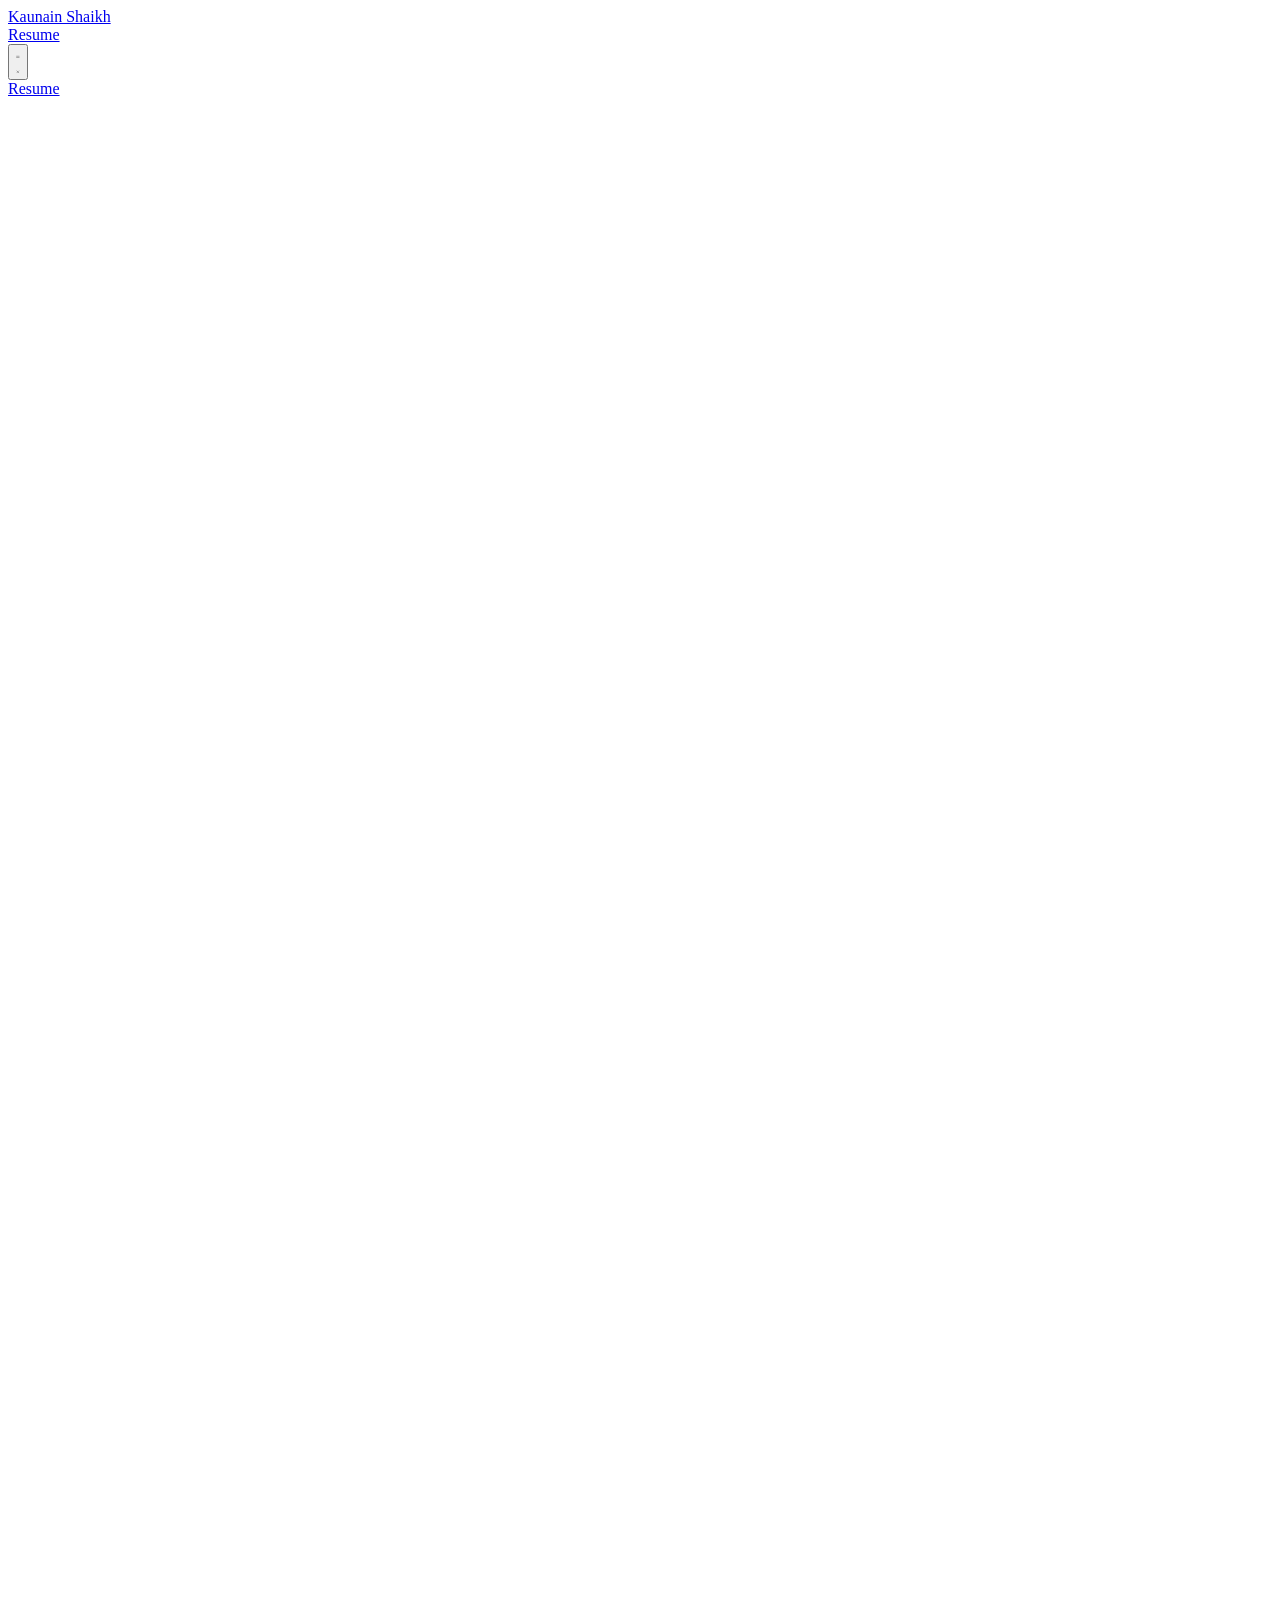
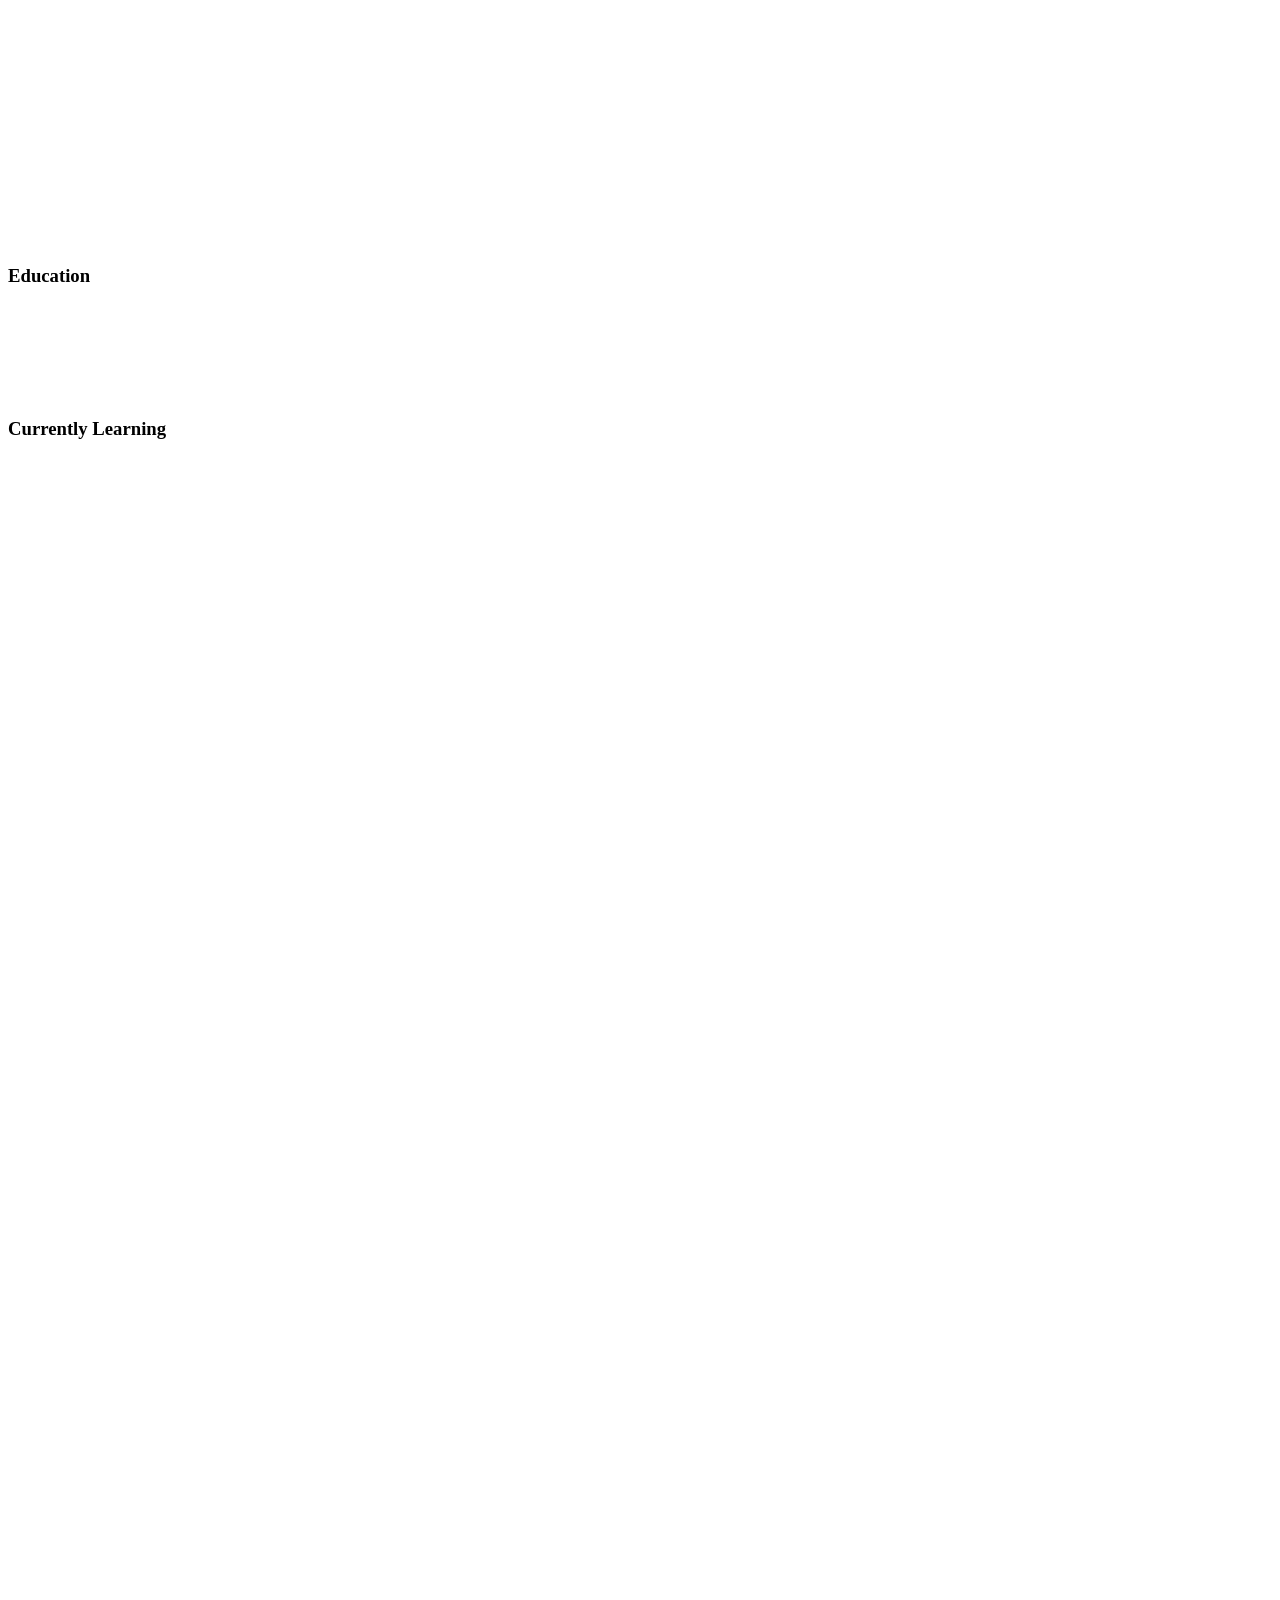
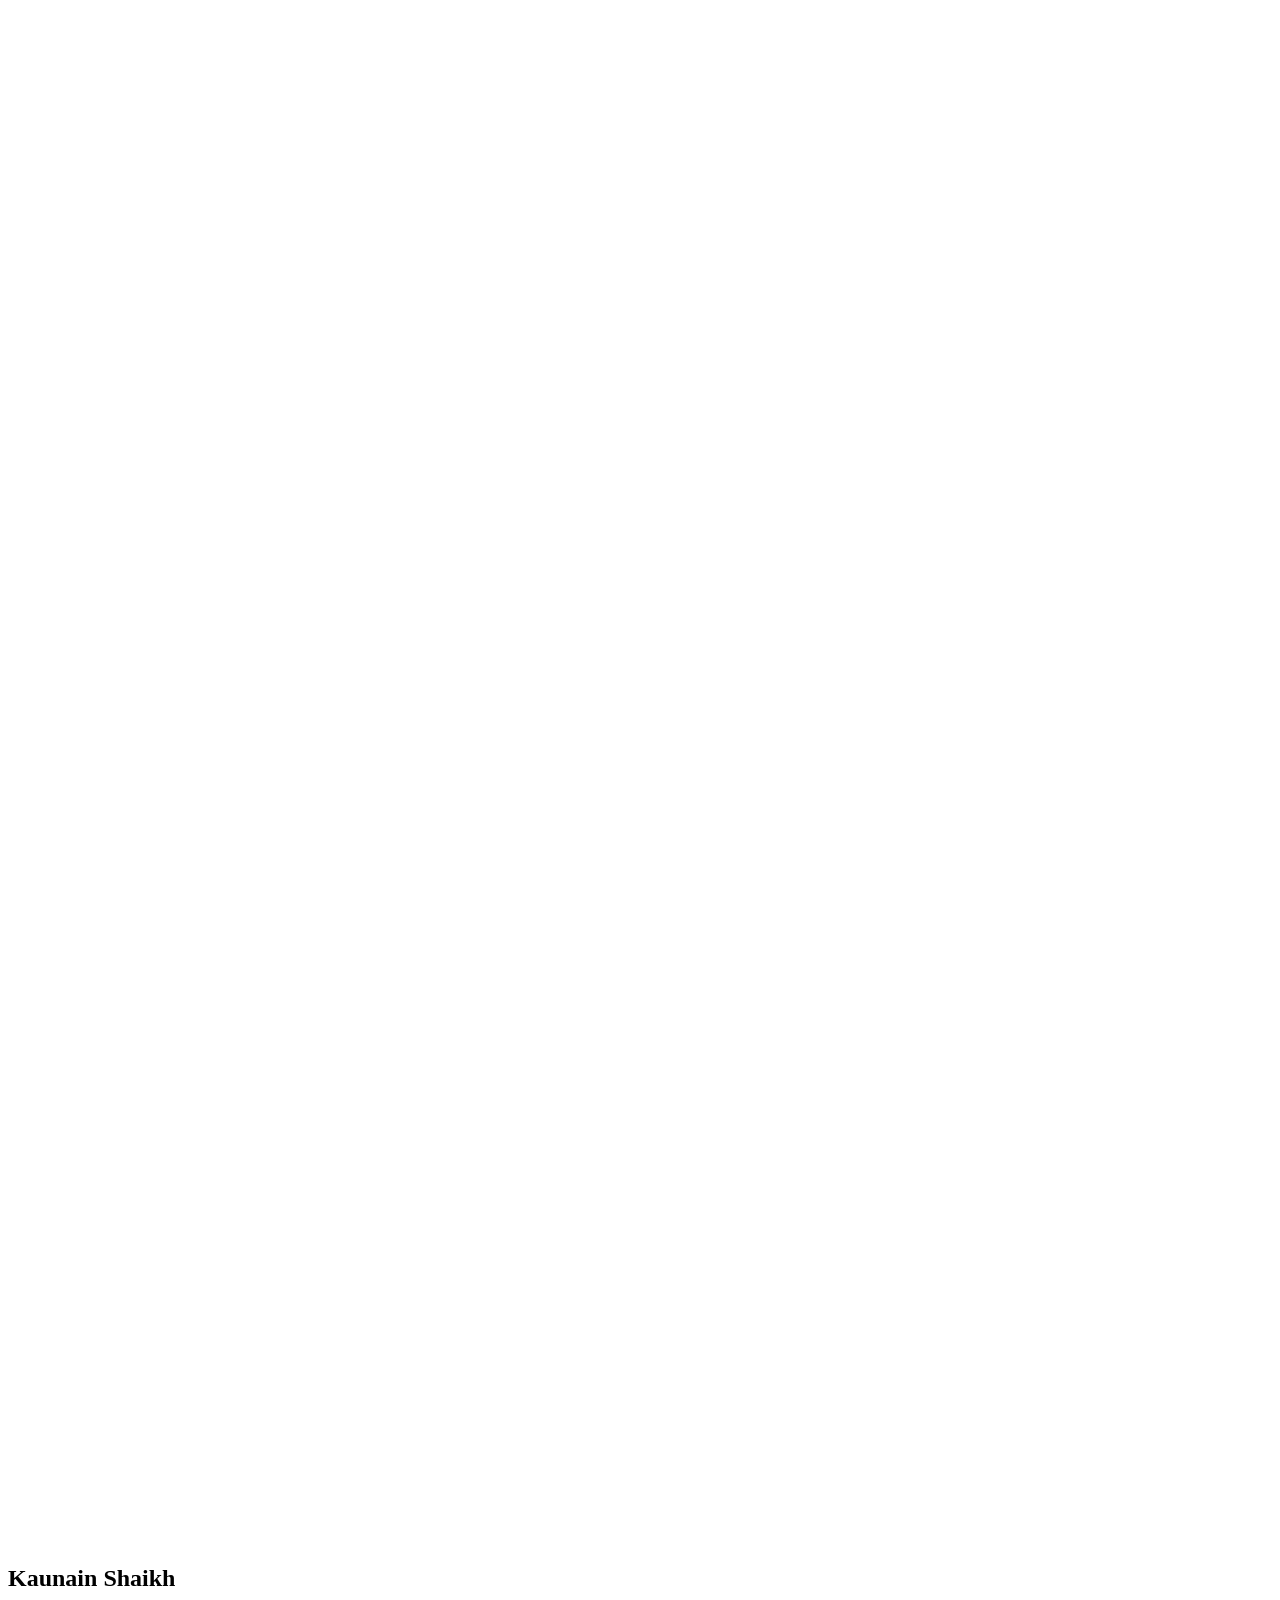
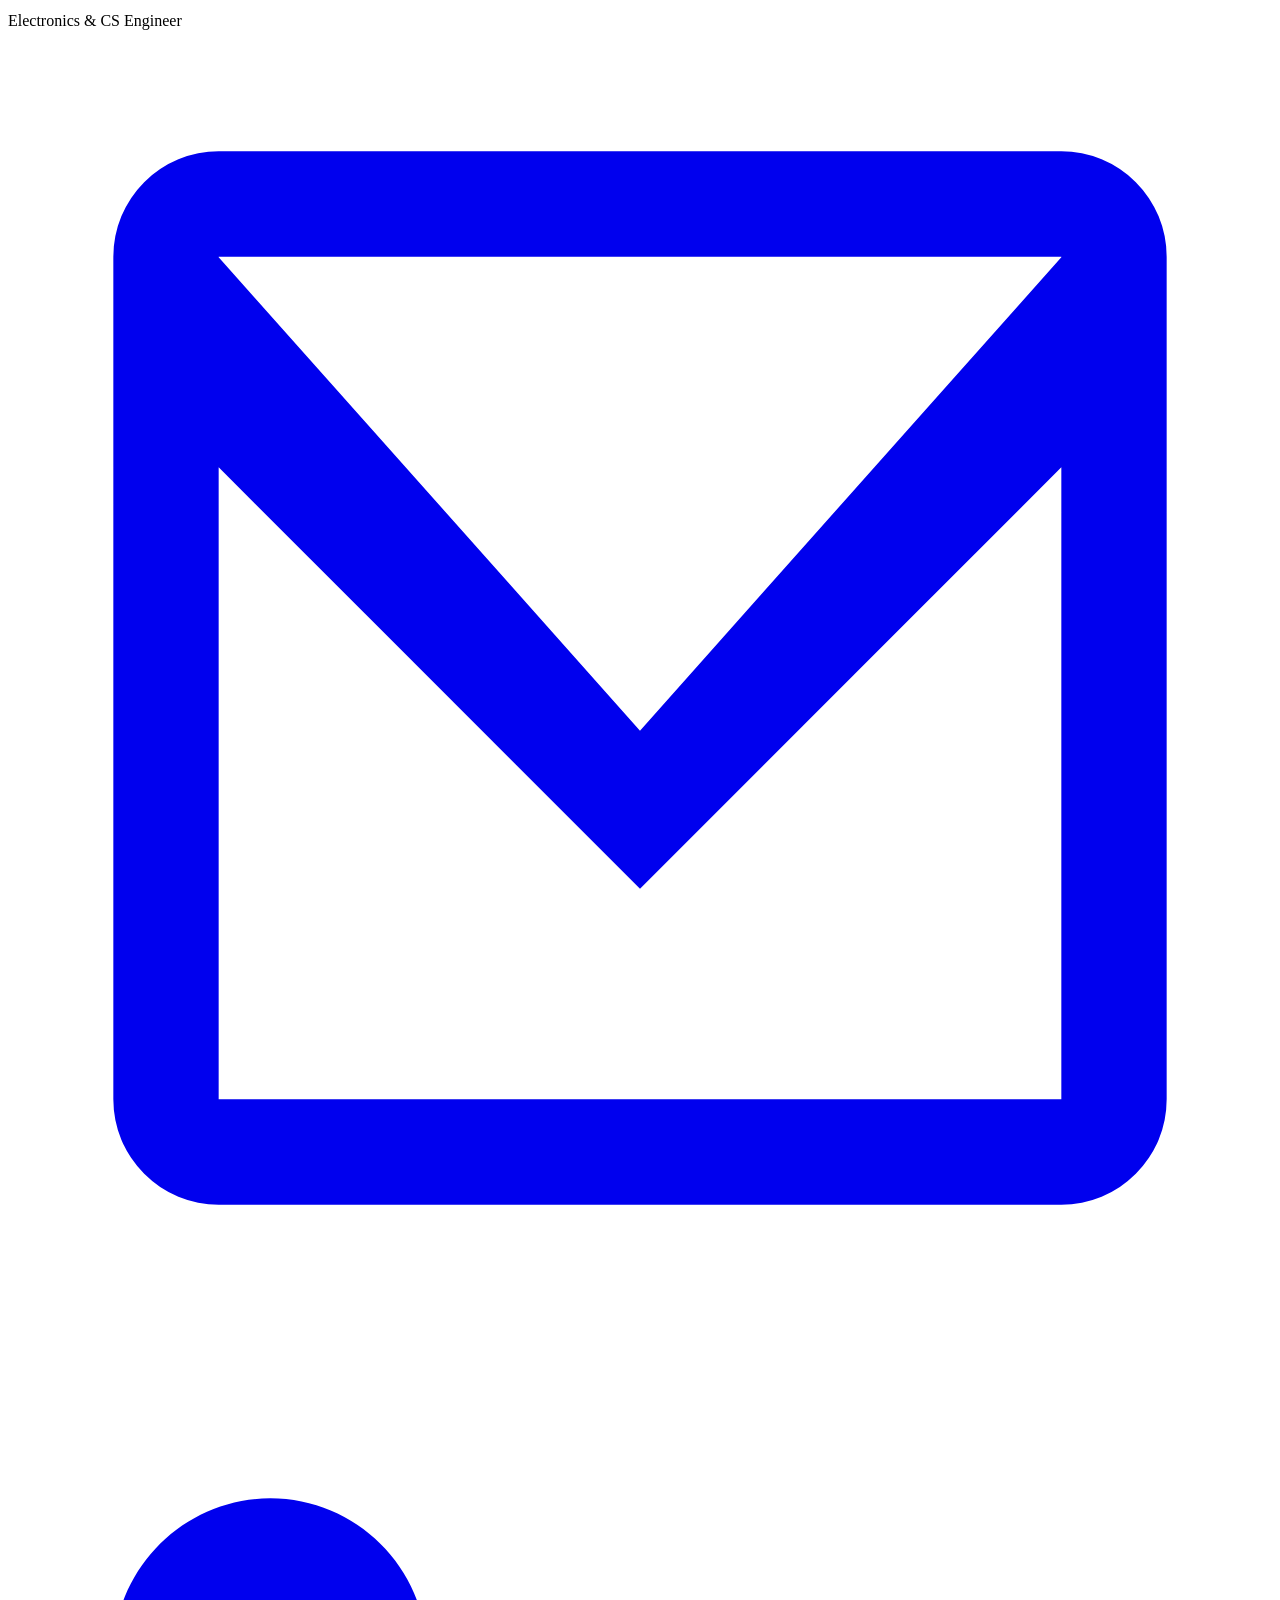
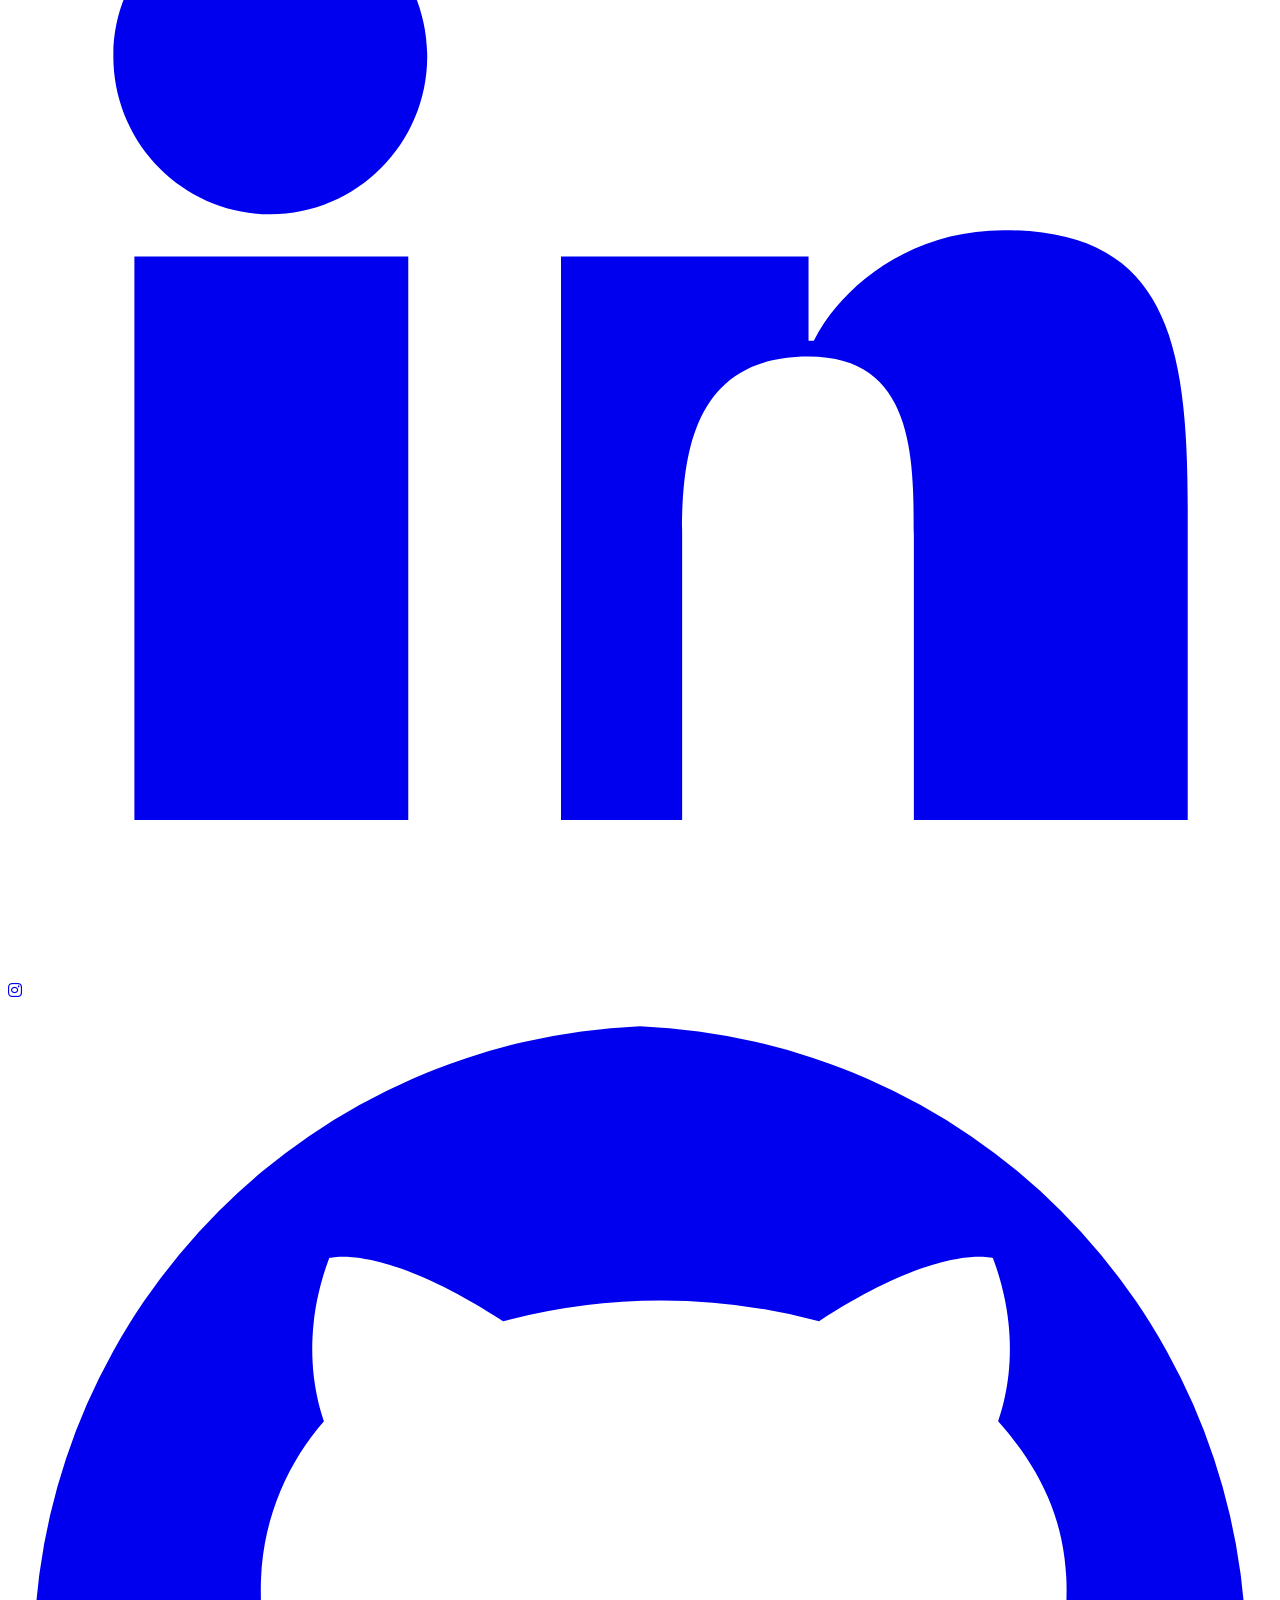
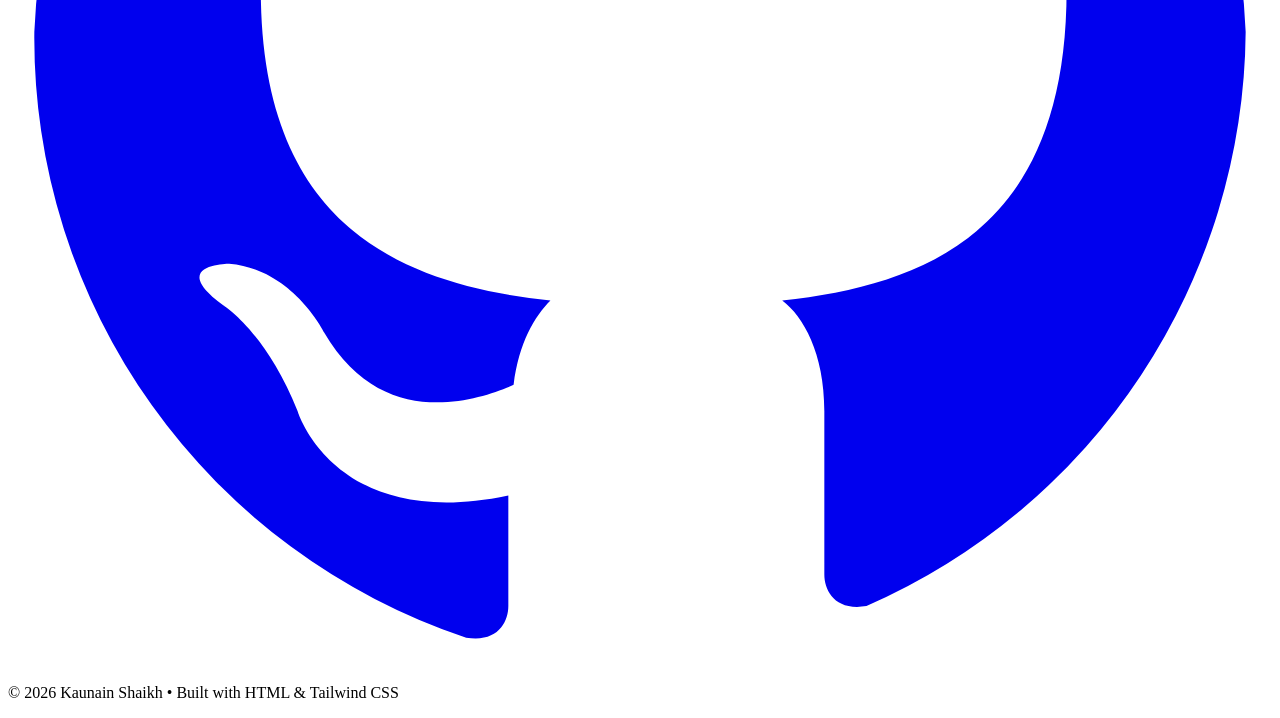
==== commit da3b3d3f: "Add files via upload" ====
--- a/index.html
+++ b/index.html
@@ -1216,7 +1216,9 @@
 
         <!-- Copyright -->
         <p class="text-xs text-gray-500">
-          © 2026 Kaunain Shaikh
+          © 2026 Kaunain Shaikh • Built with
+          <span class="text-[#1e3a8a] font-medium">HTML</span> &
+          <span class="text-[#1e3a8a] font-medium">Tailwind CSS</span>
         </p>
       </div>
     </footer>
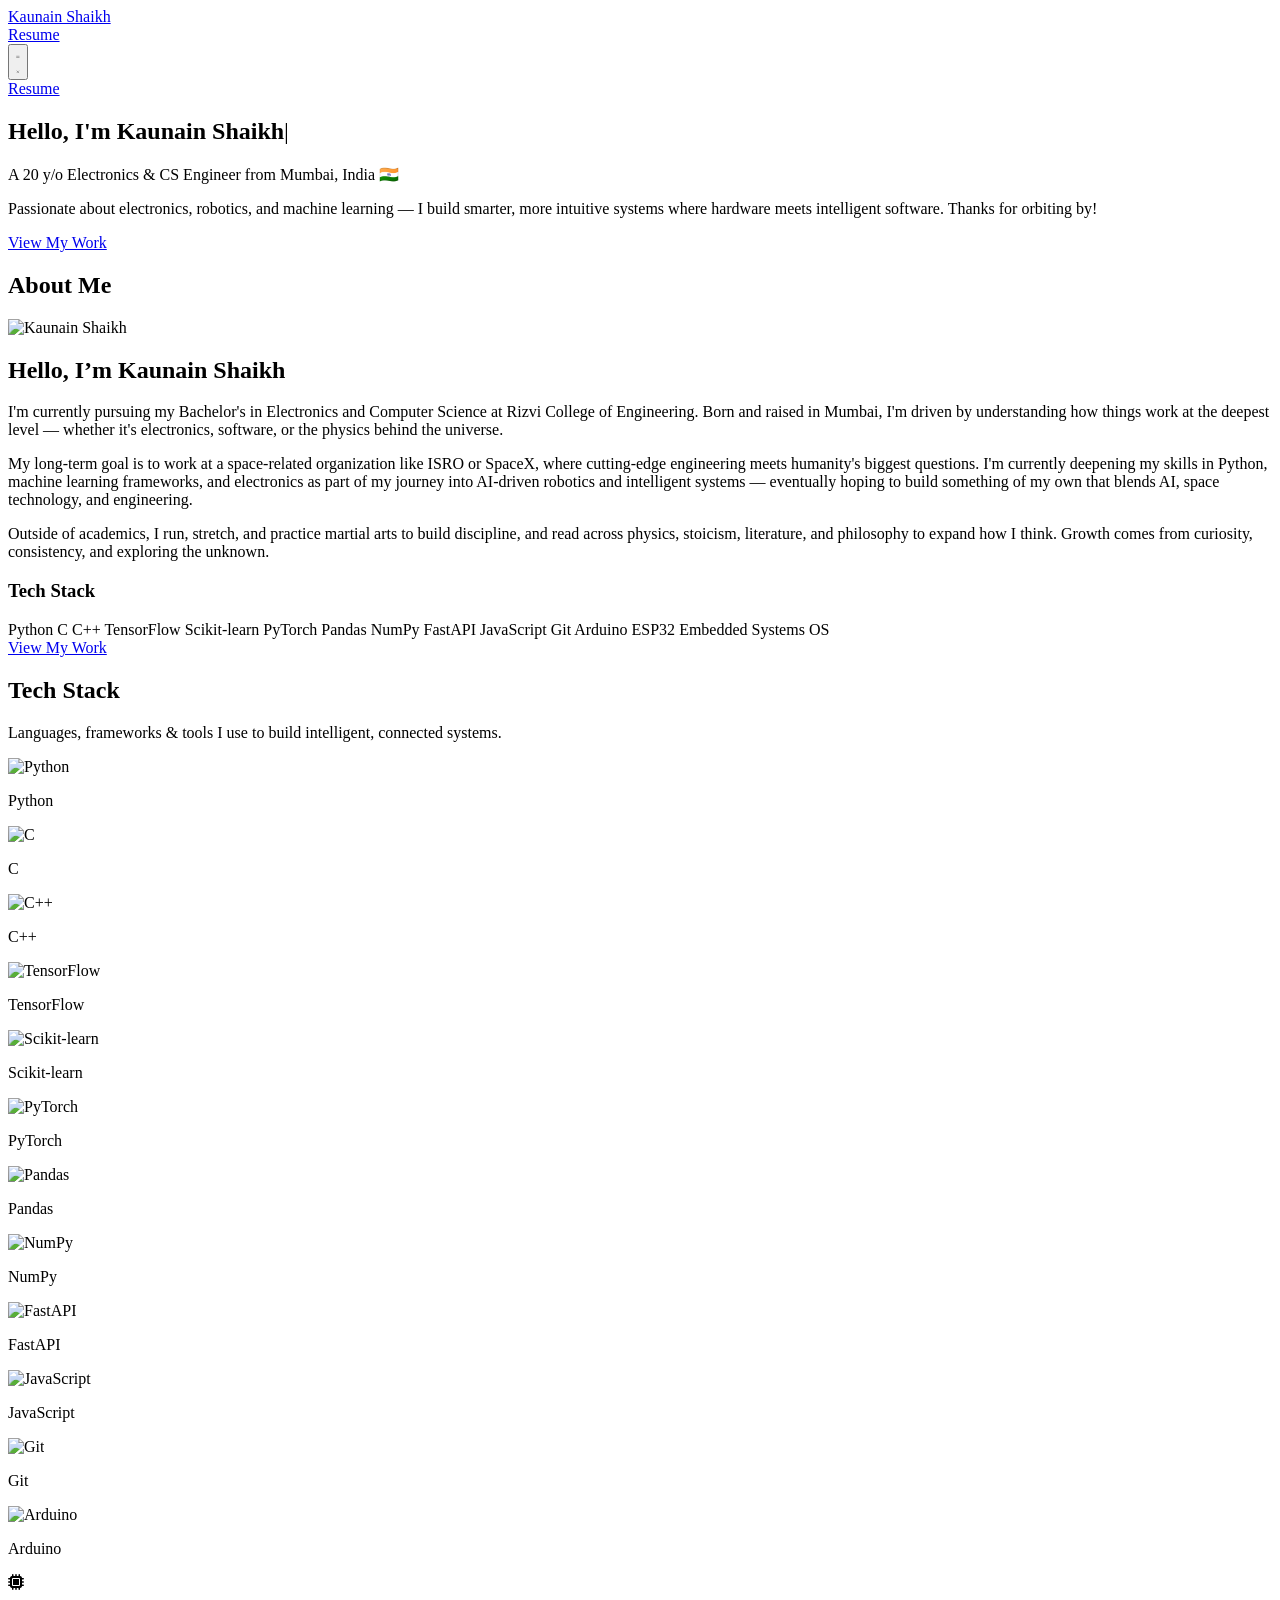
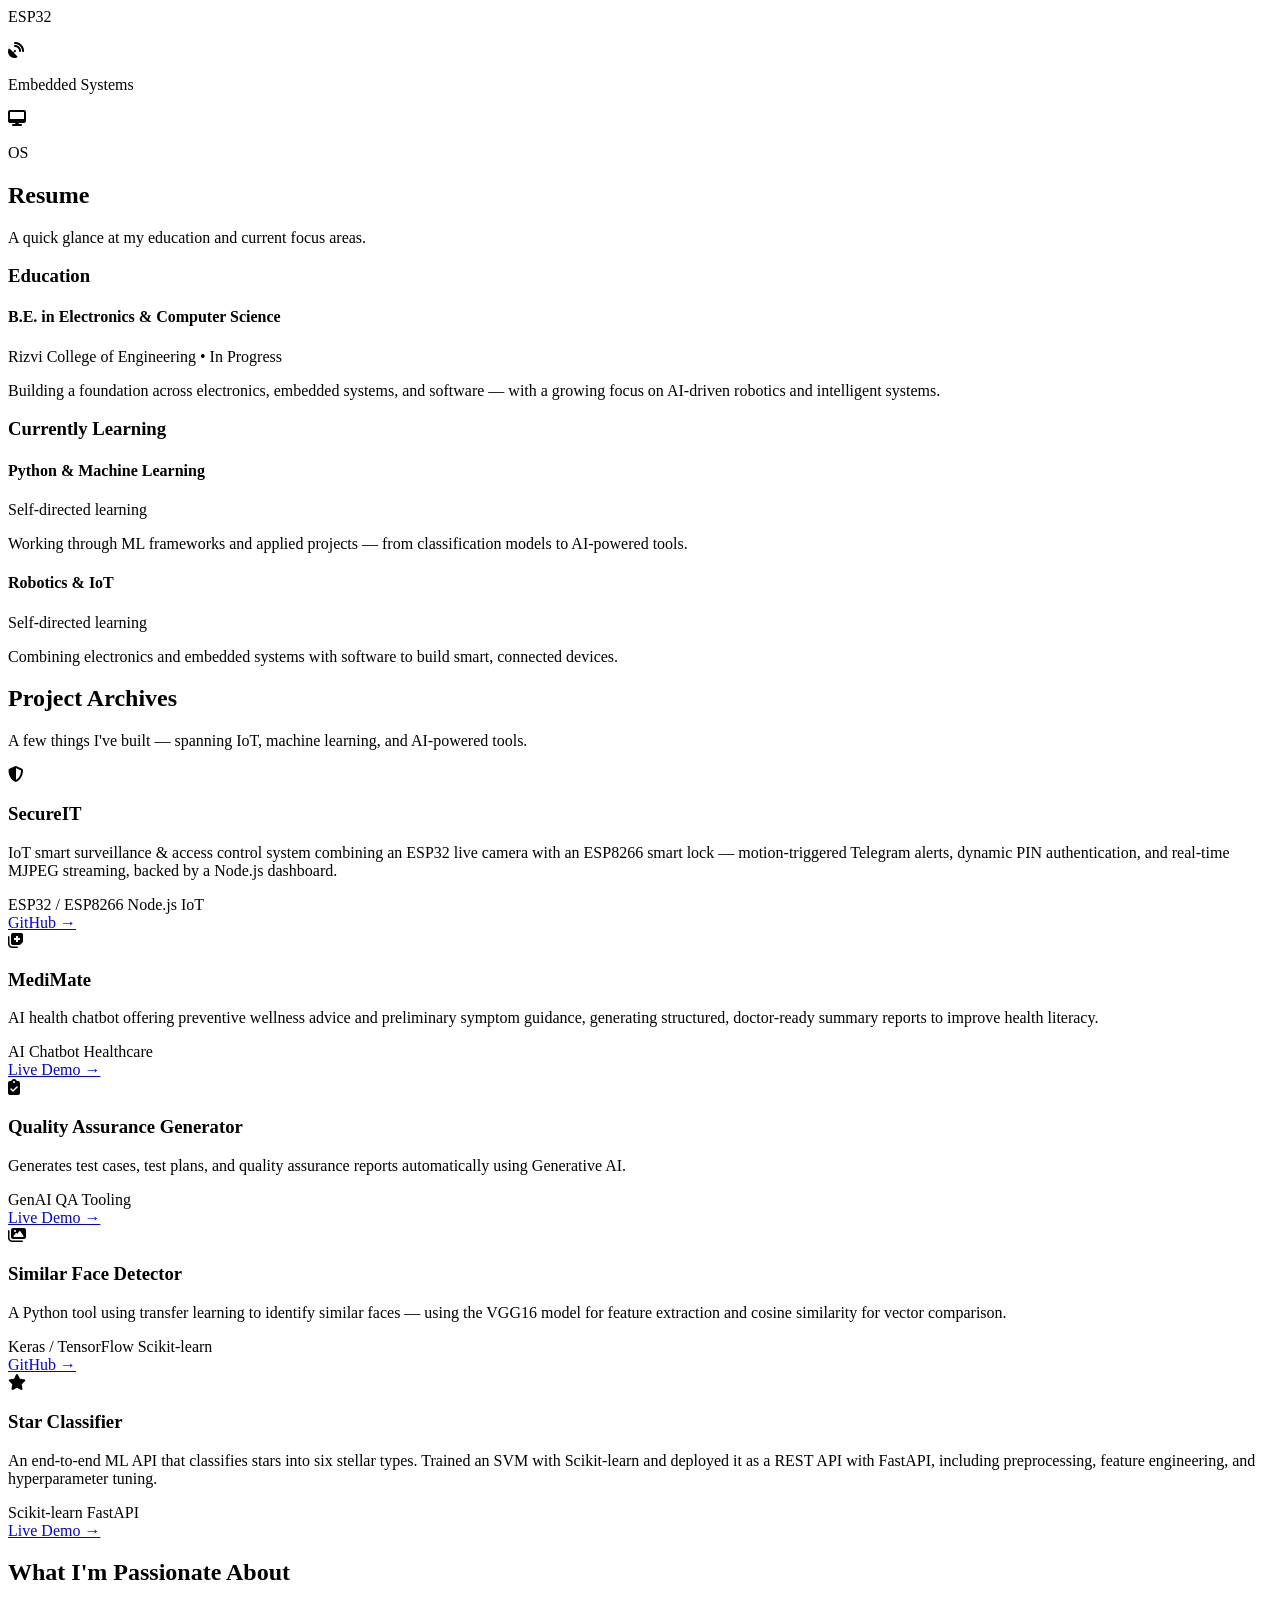
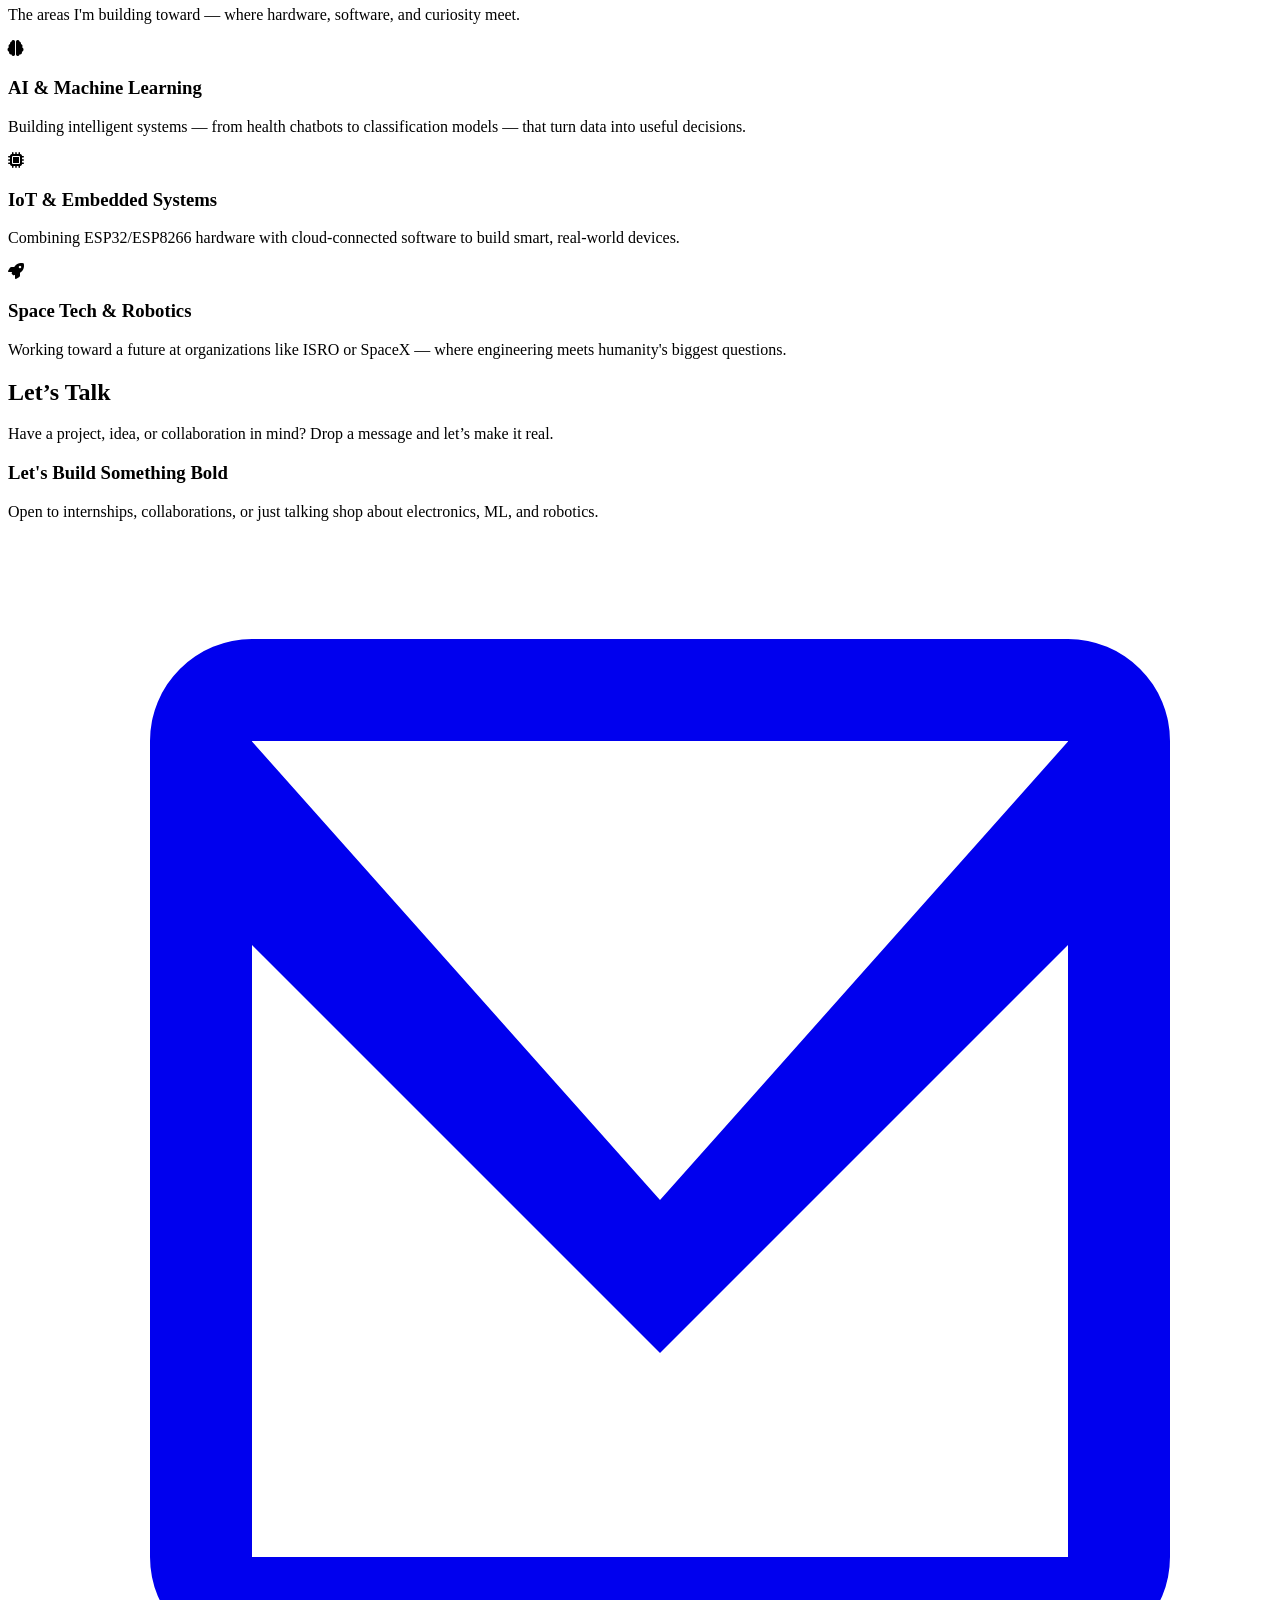
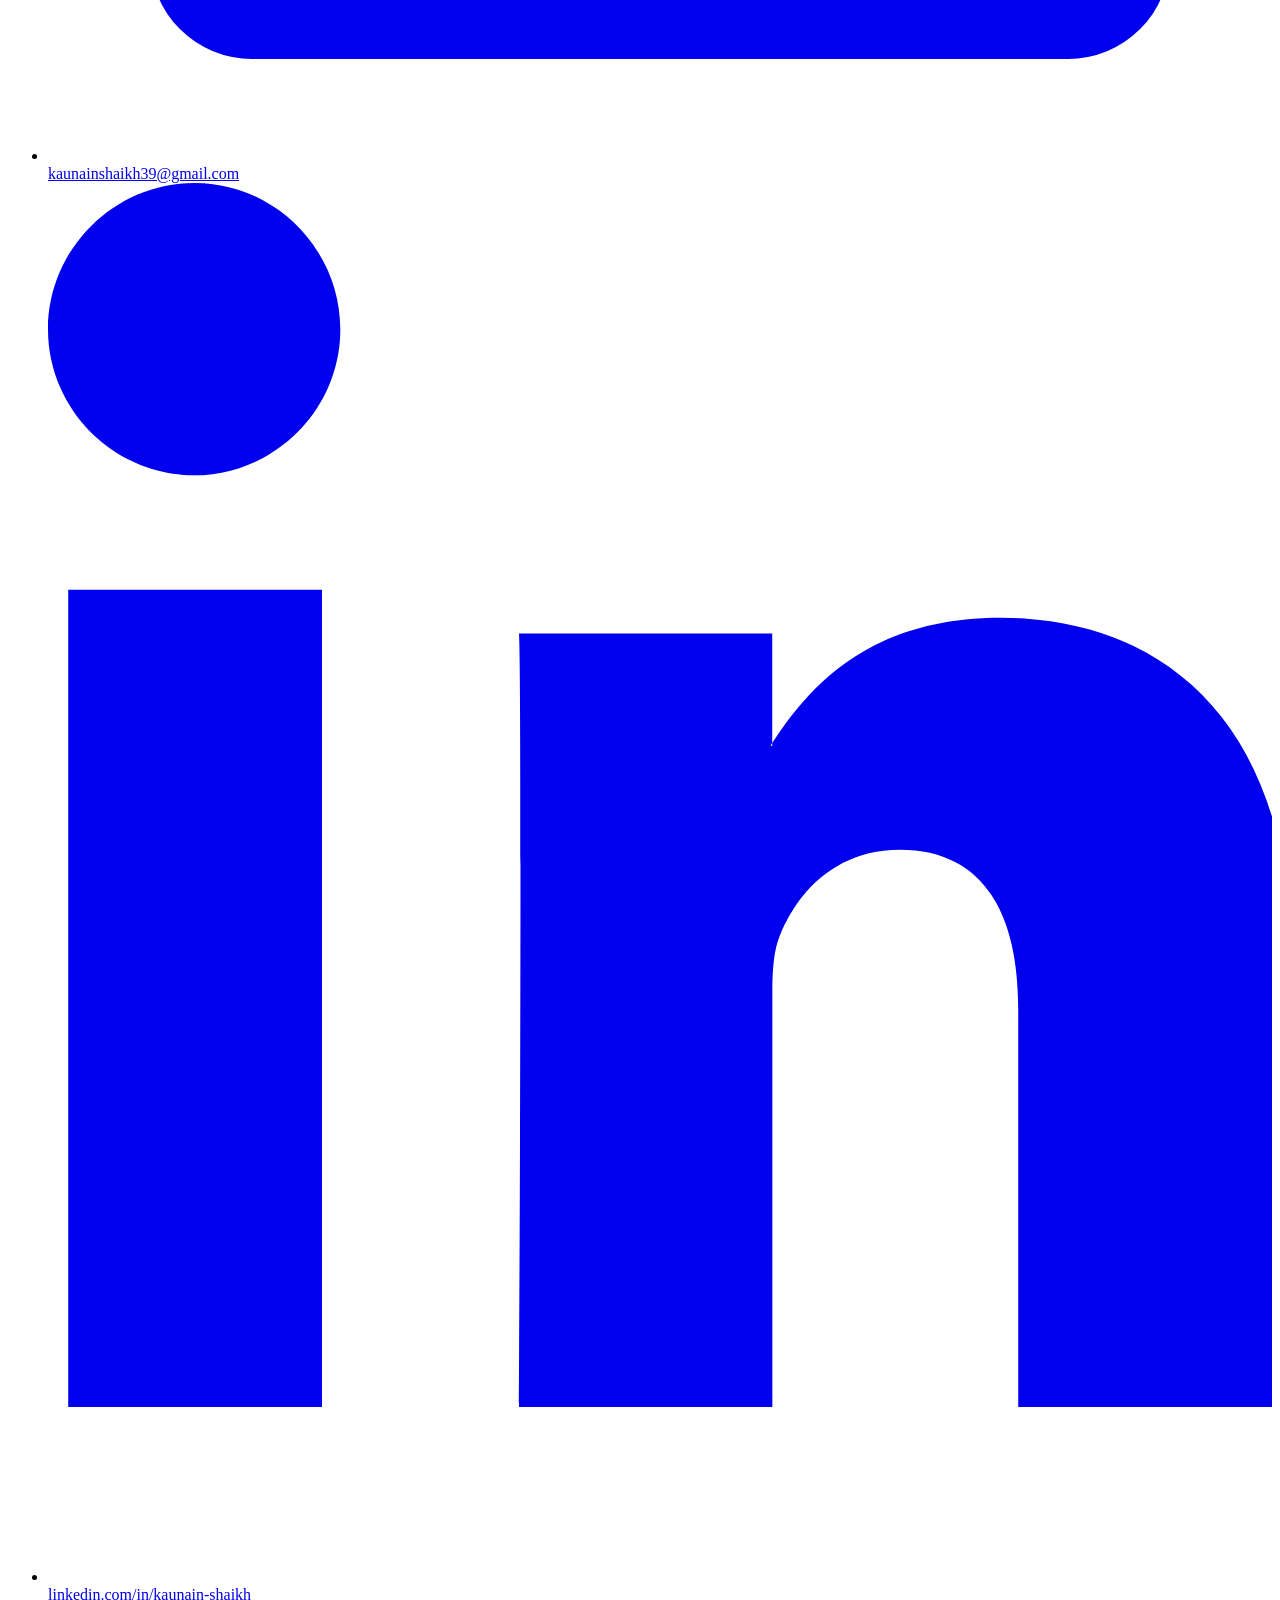
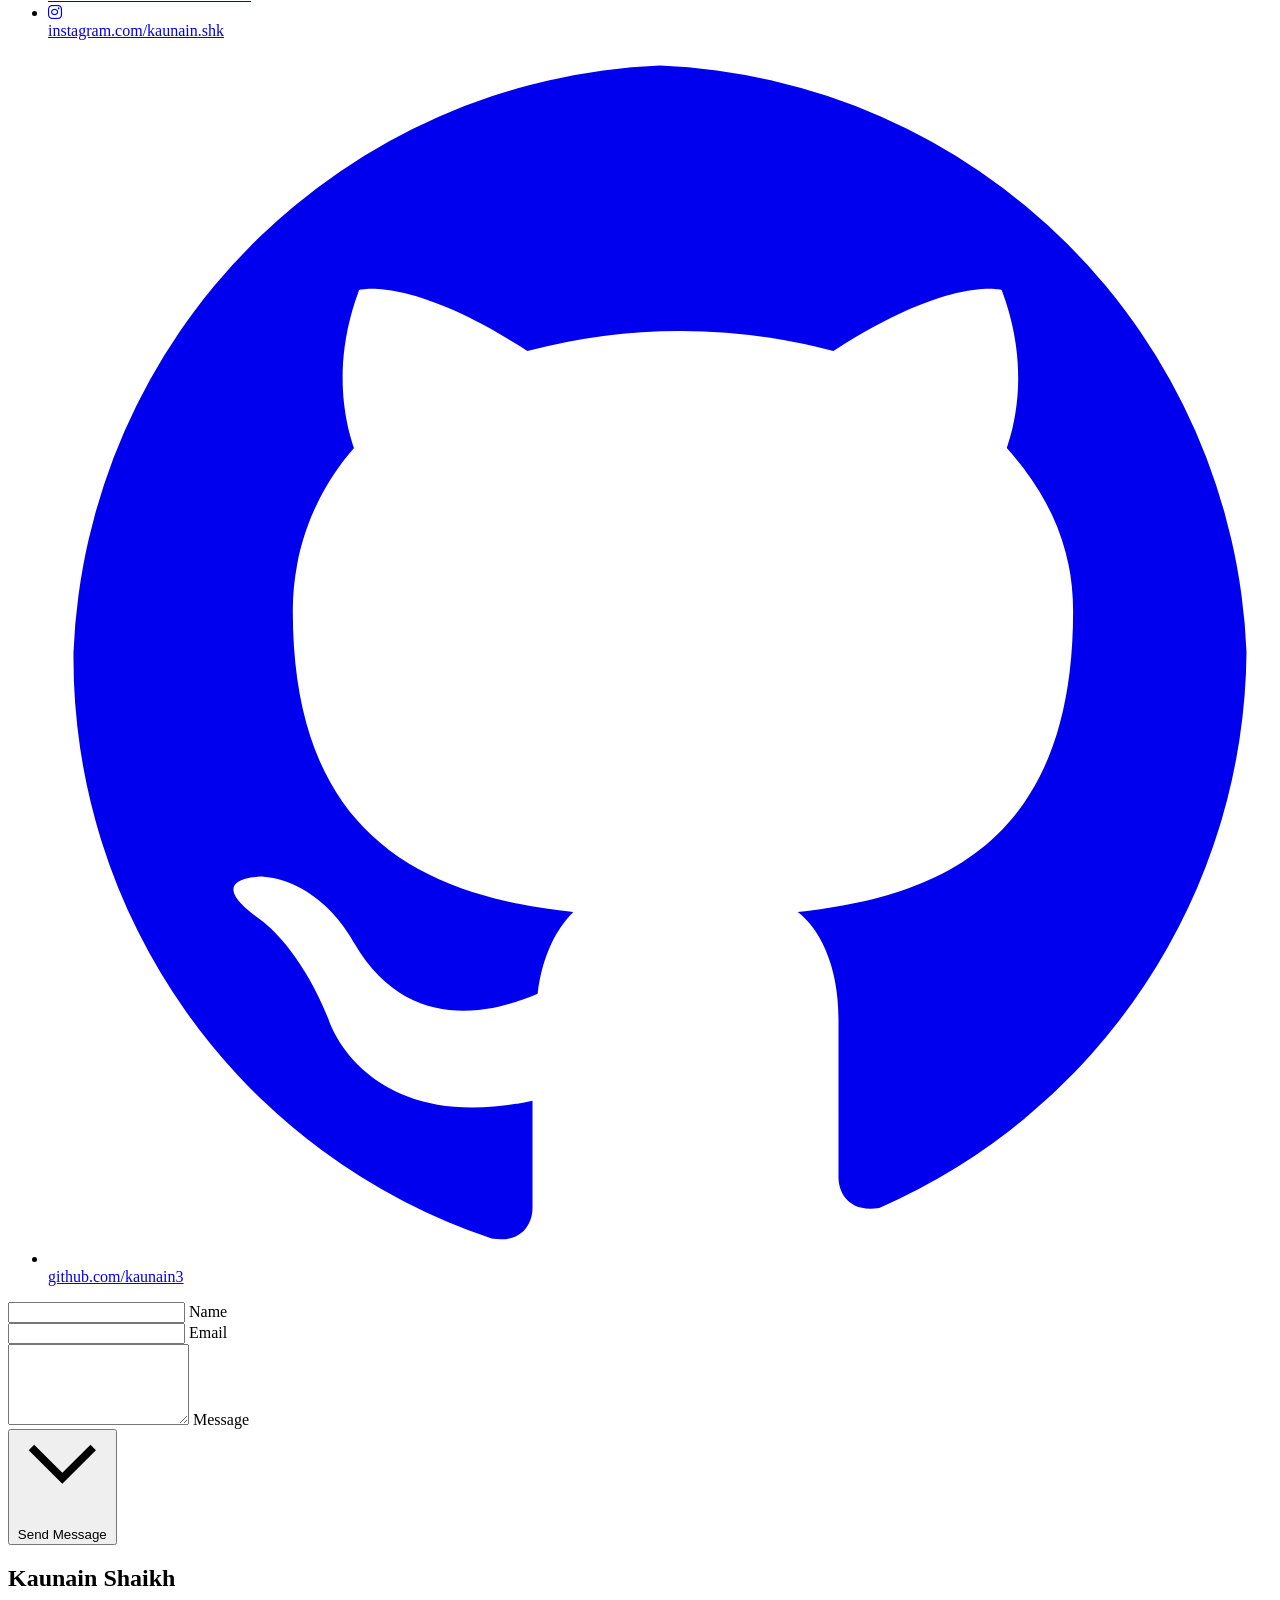
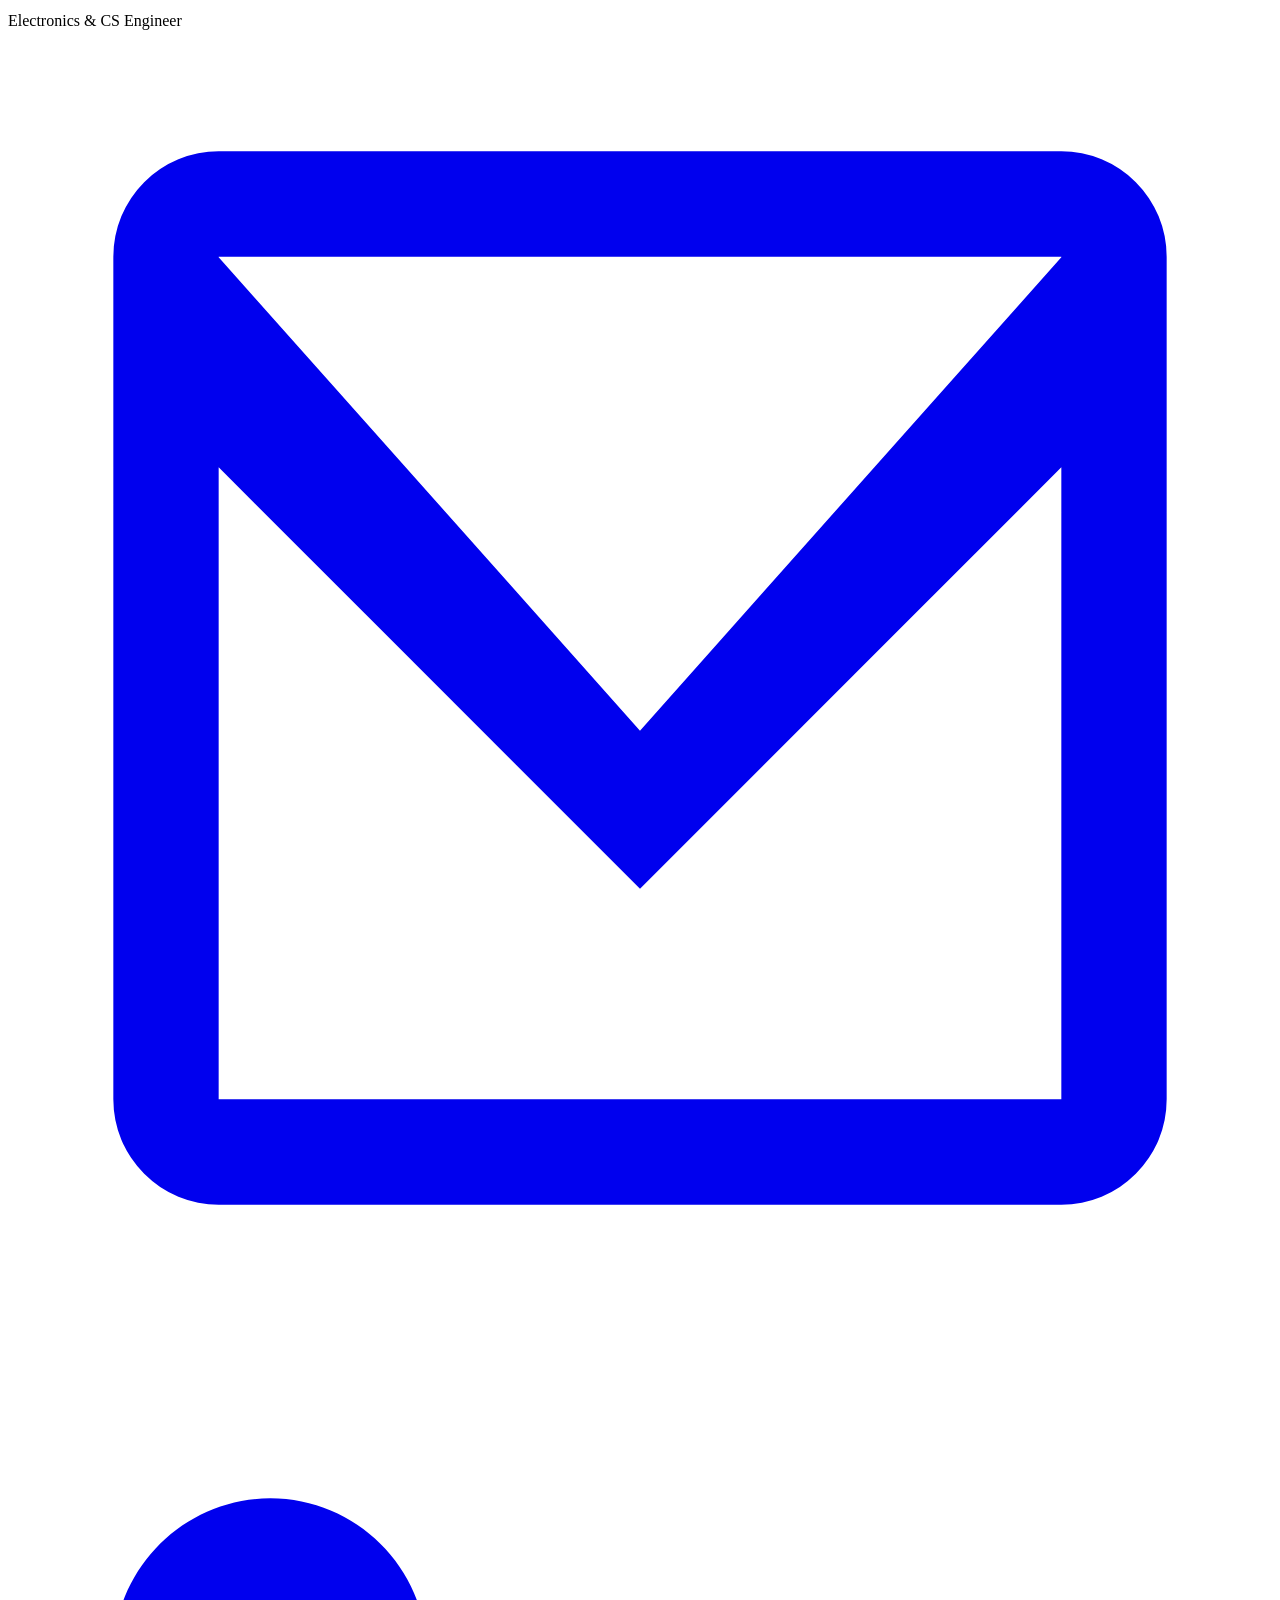
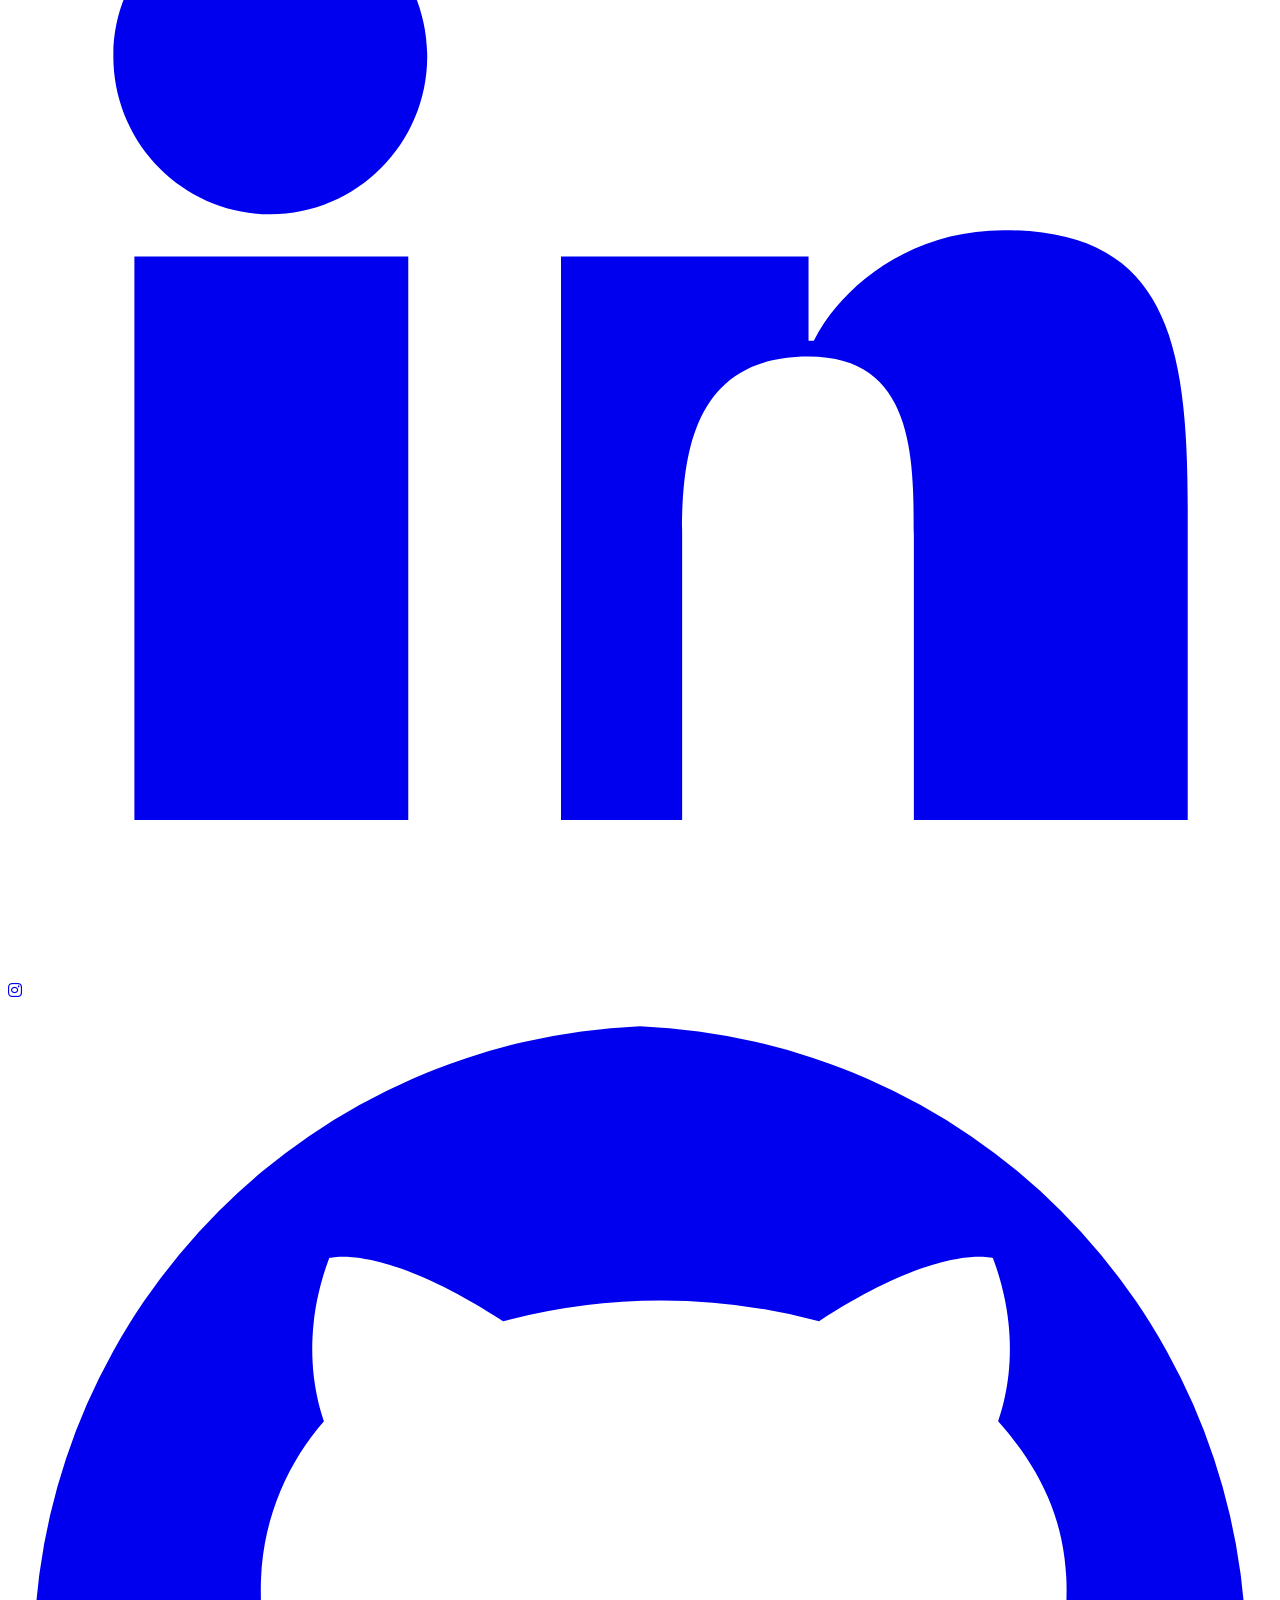
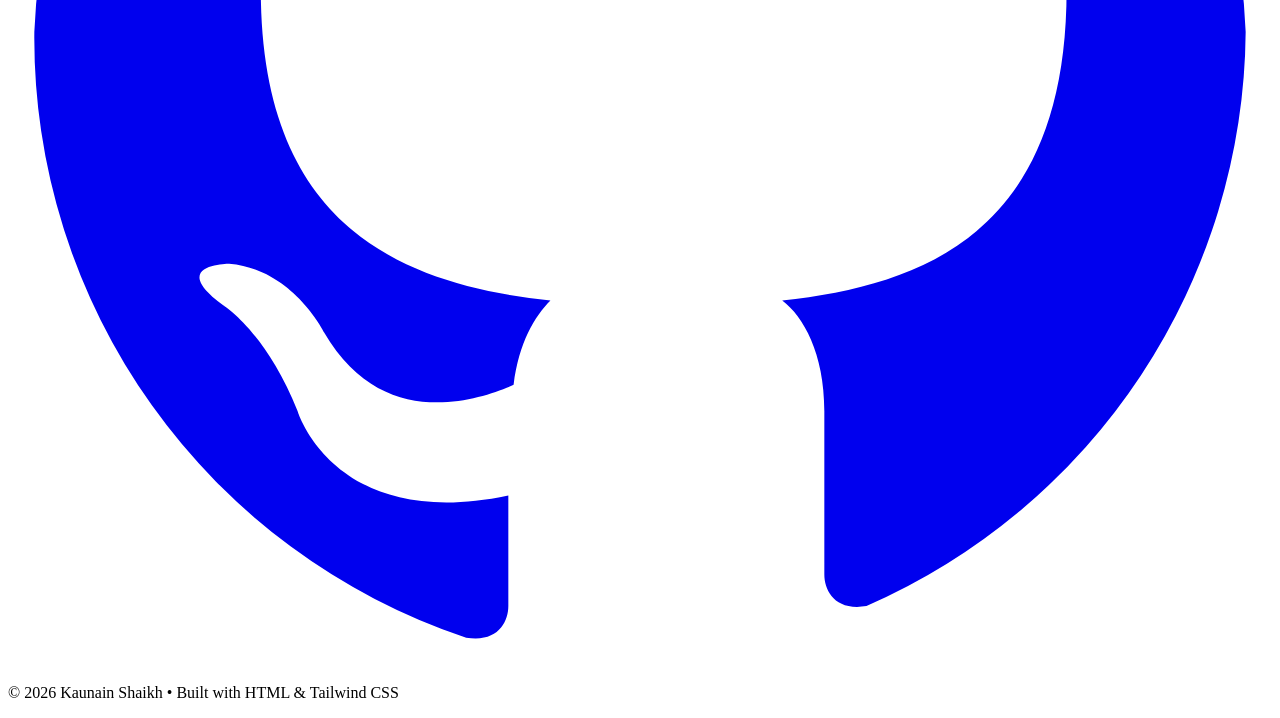
==== commit 017d44cc: "Update index.html" ====
--- a/index.html
+++ b/index.html
@@ -287,7 +287,7 @@
           data-aos="zoom-in"
         >
           <img
-            src="assets/images/kaunain.jpeg"
+            src="kaunain.jpeg"
             alt="Kaunain Shaikh"
             class="w-full h-full object-cover grayscale hover:grayscale-0 transition duration-700"
           />
--- a/css/styles.css
+++ b/css/styles.css
@@ -0,0 +1,38 @@
+ html {
+        scroll-behavior: smooth;
+      }
+
+@keyframes gradient-x {
+  0%, 100% {
+    background-position: 0% 50%;
+  }
+  50% {
+    background-position: 100% 50%;
+  }
+}
+.animate-gradient-x {
+  background-size: 200% 200%;
+  animation: gradient-x 4s ease infinite;
+}
+
+.poppins-medium {
+  font-family: "Poppins", sans-serif;
+  font-weight: 500;
+  font-style: normal;
+}
+
+  /* Blinking cursor effect */
+  @keyframes blink {
+    0%, 100% { opacity: 1; }
+    50% { opacity: 0; }
+  }
+
+  #cursor {
+    animation: blink 1s step-end infinite;
+    font-weight: 300; 
+  }
+
+  /* Class to hide the cursor */
+  .cursor-hidden {
+    opacity: 0 !important;
+  }
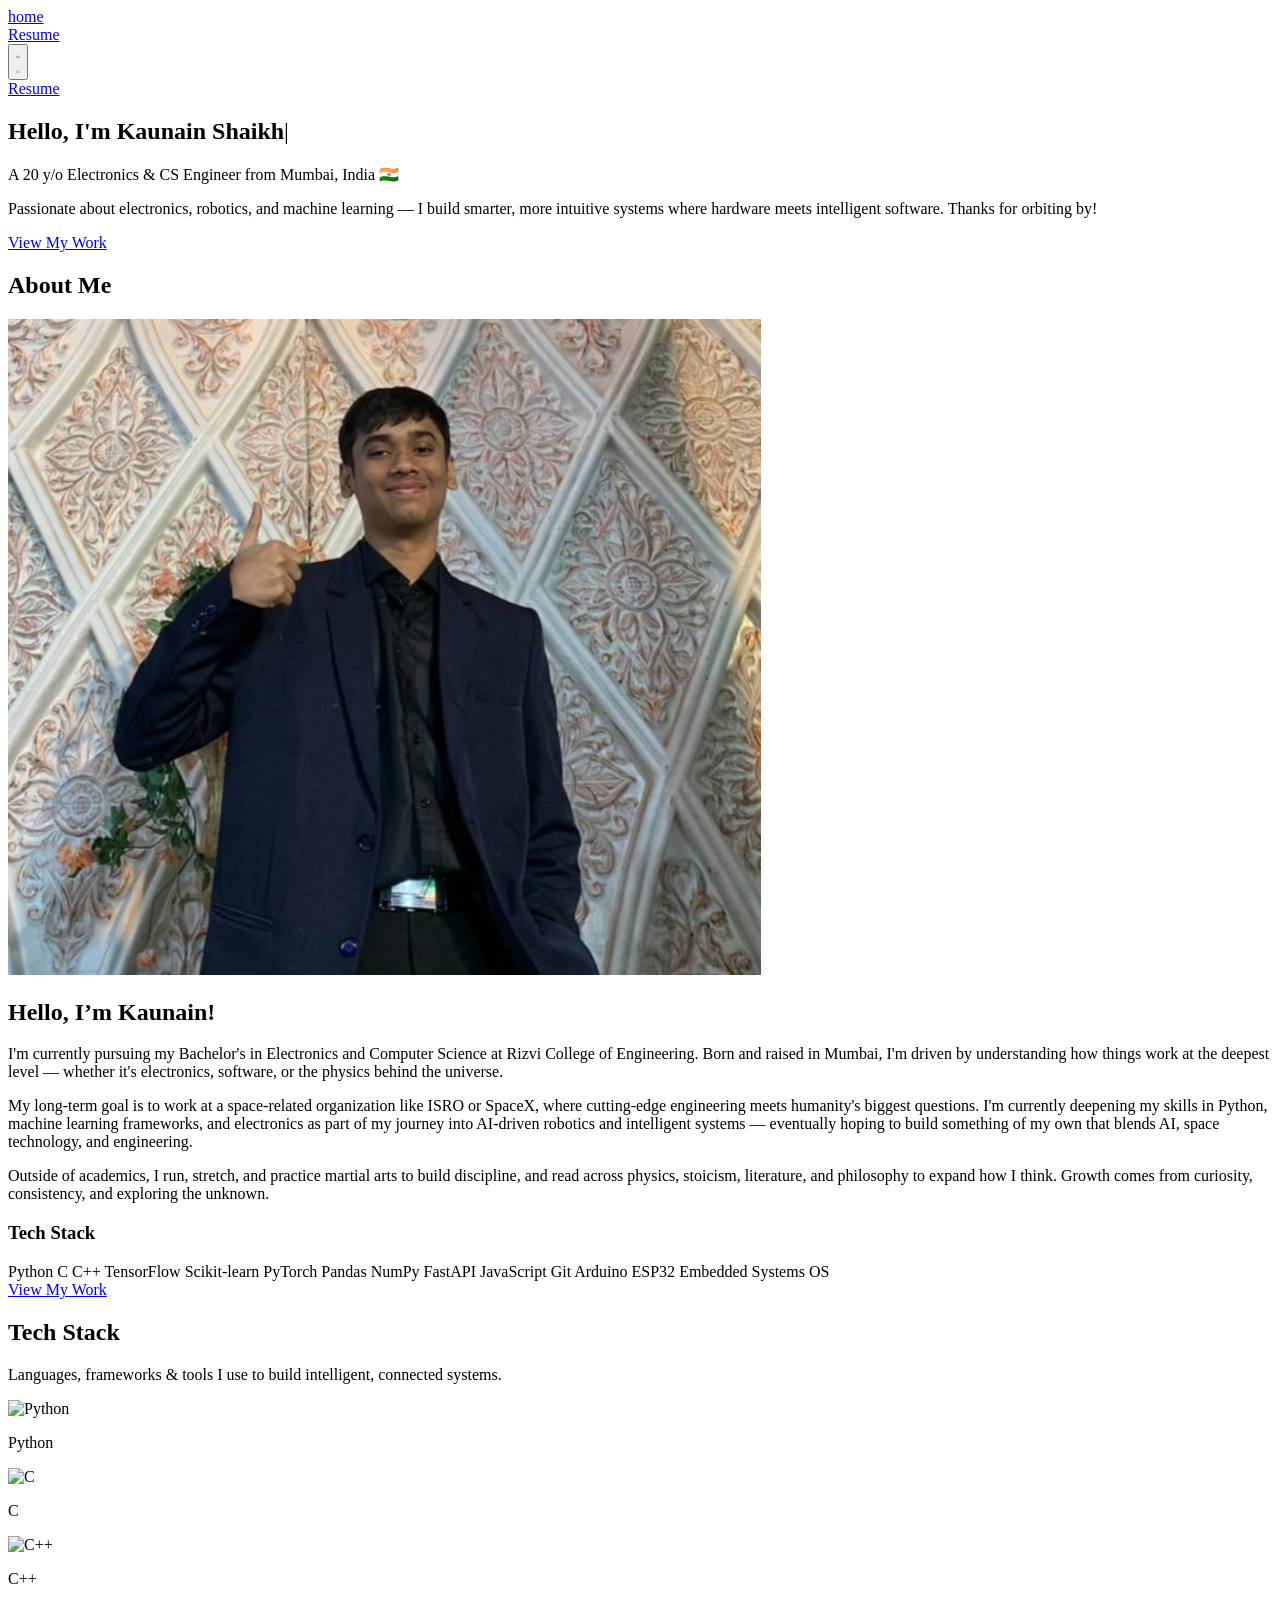
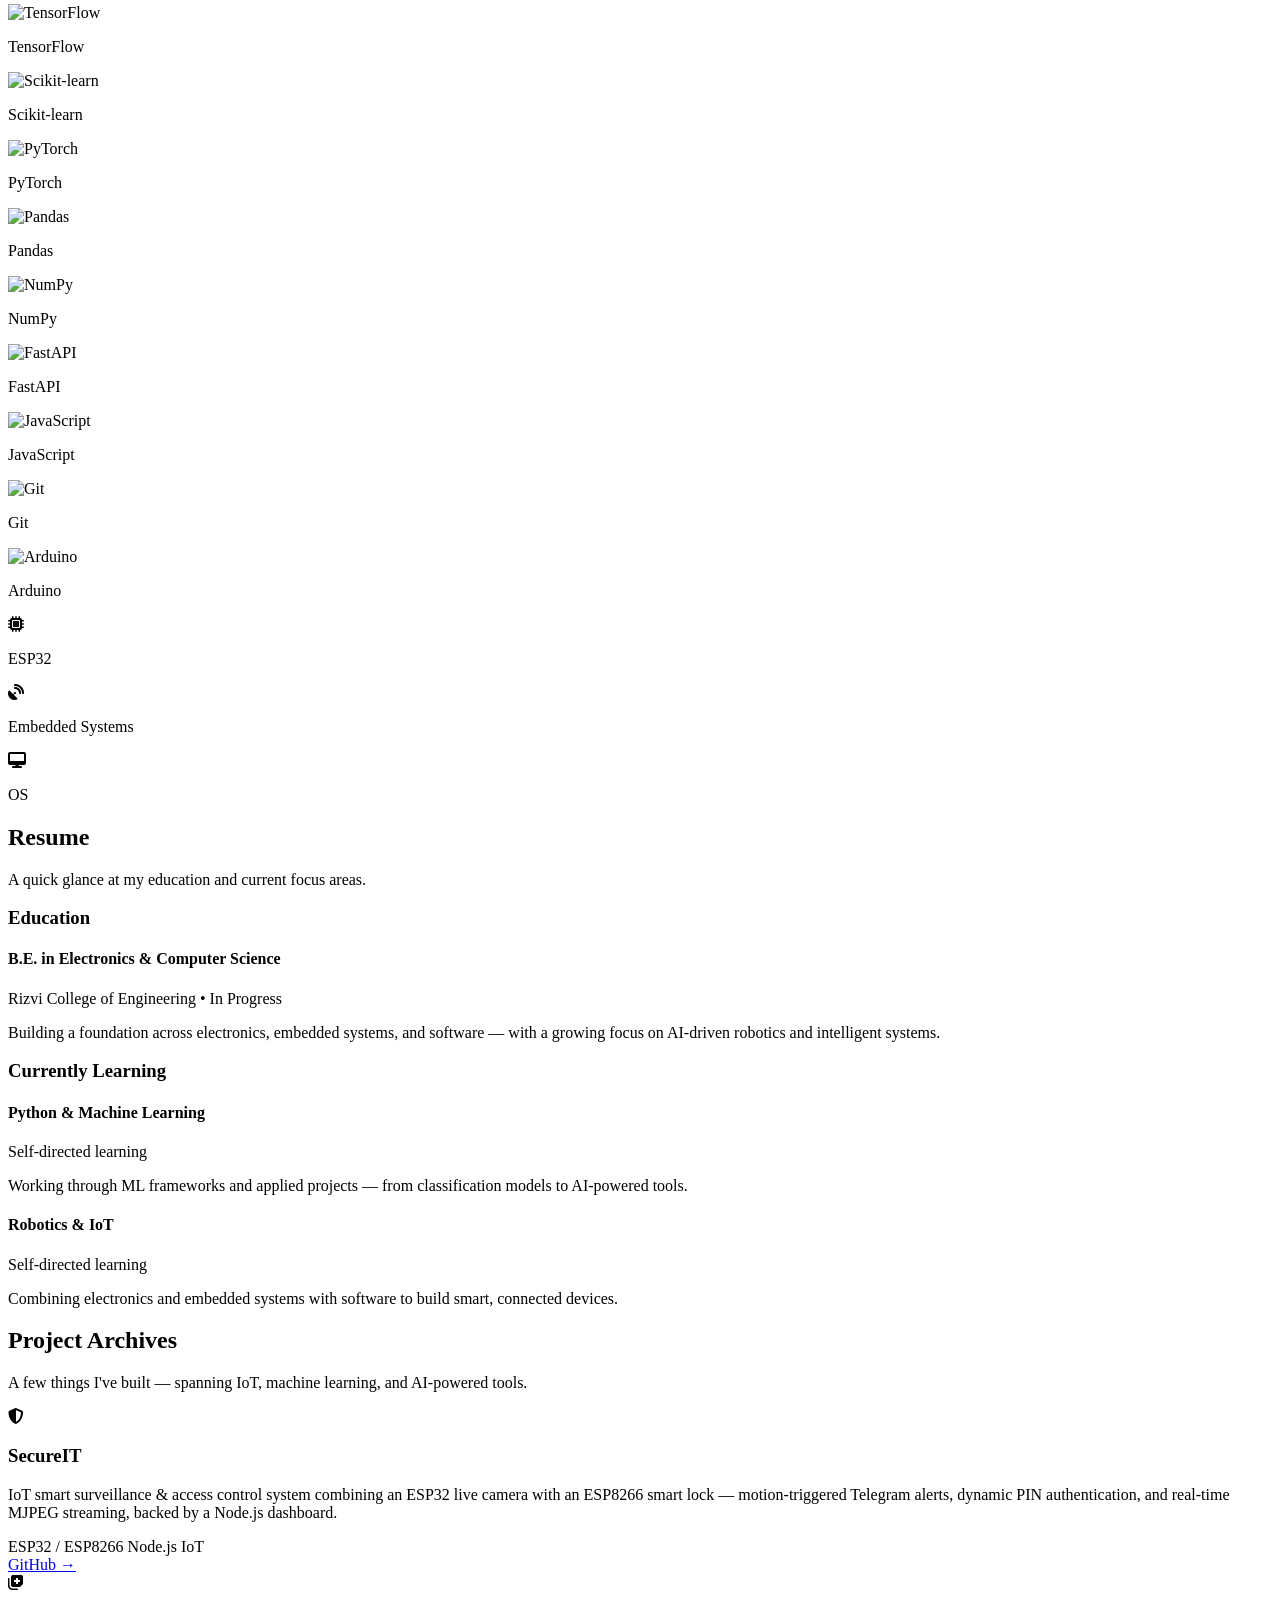
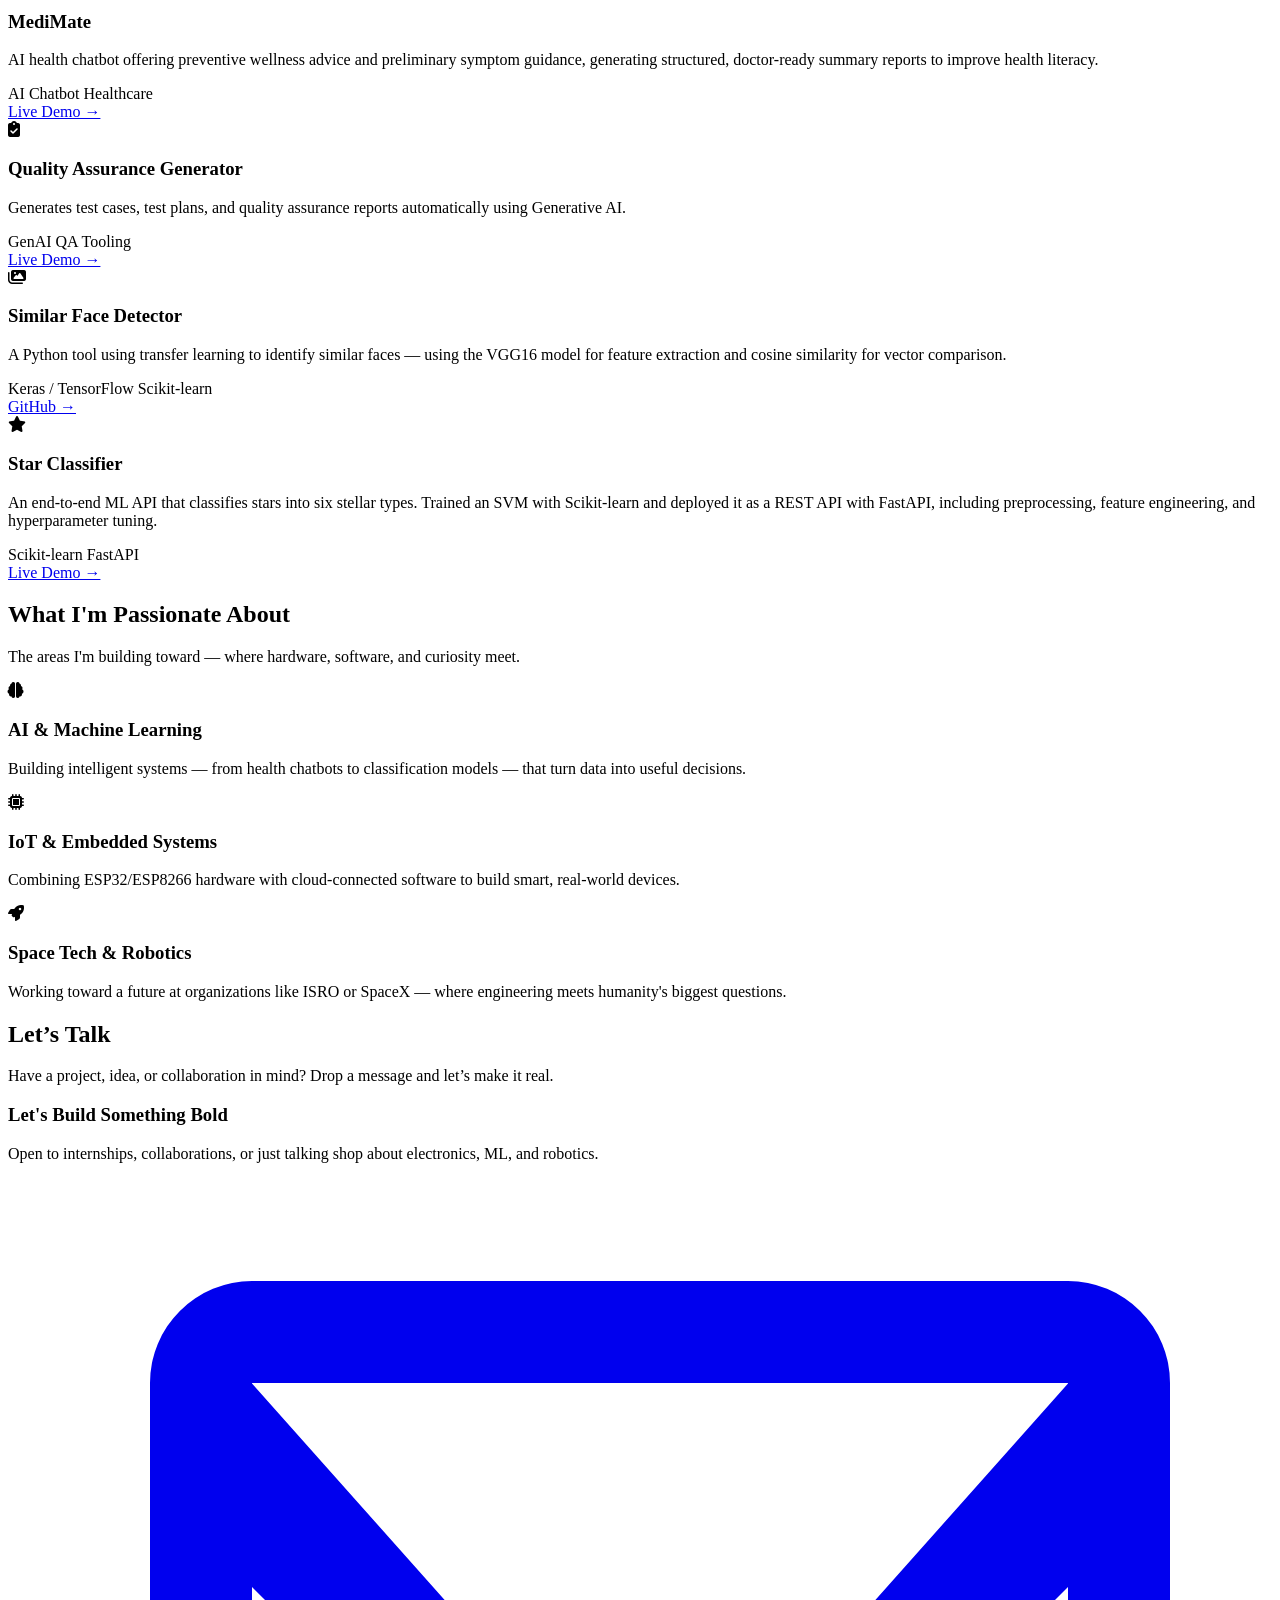
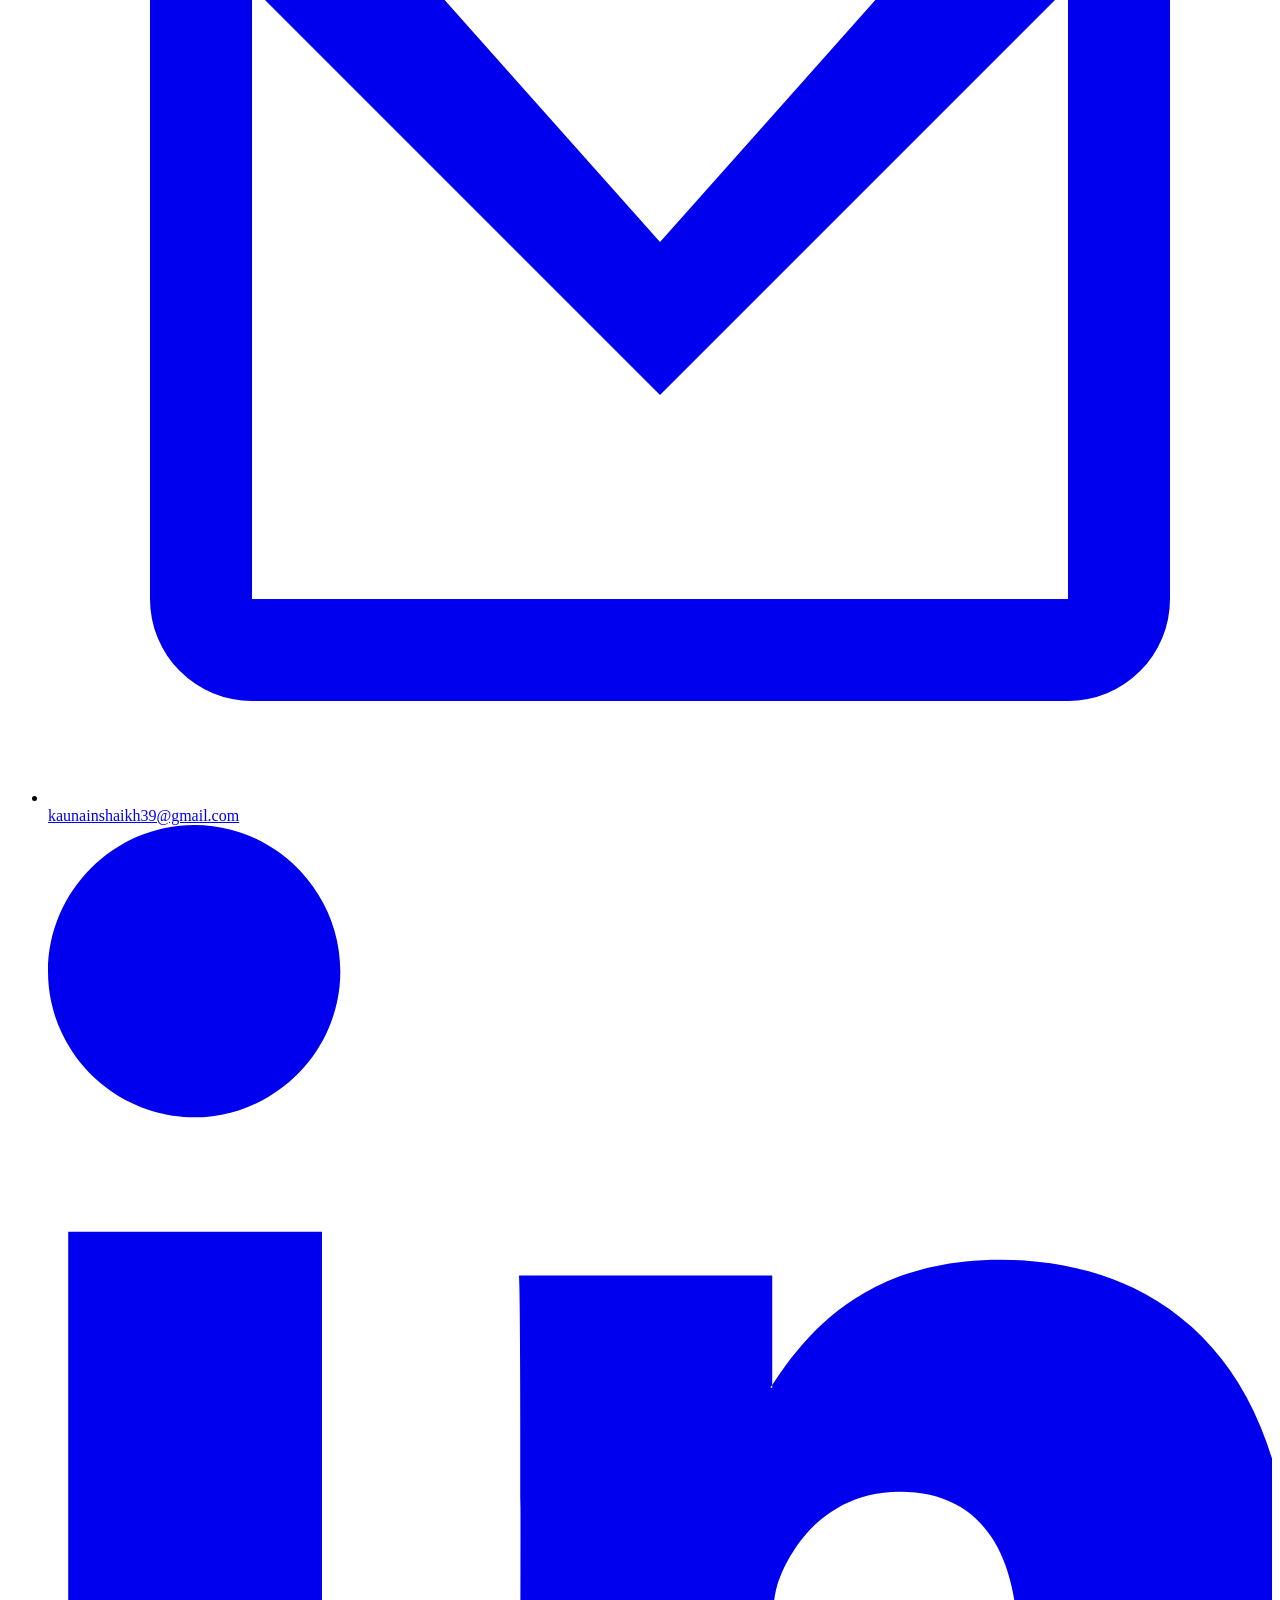
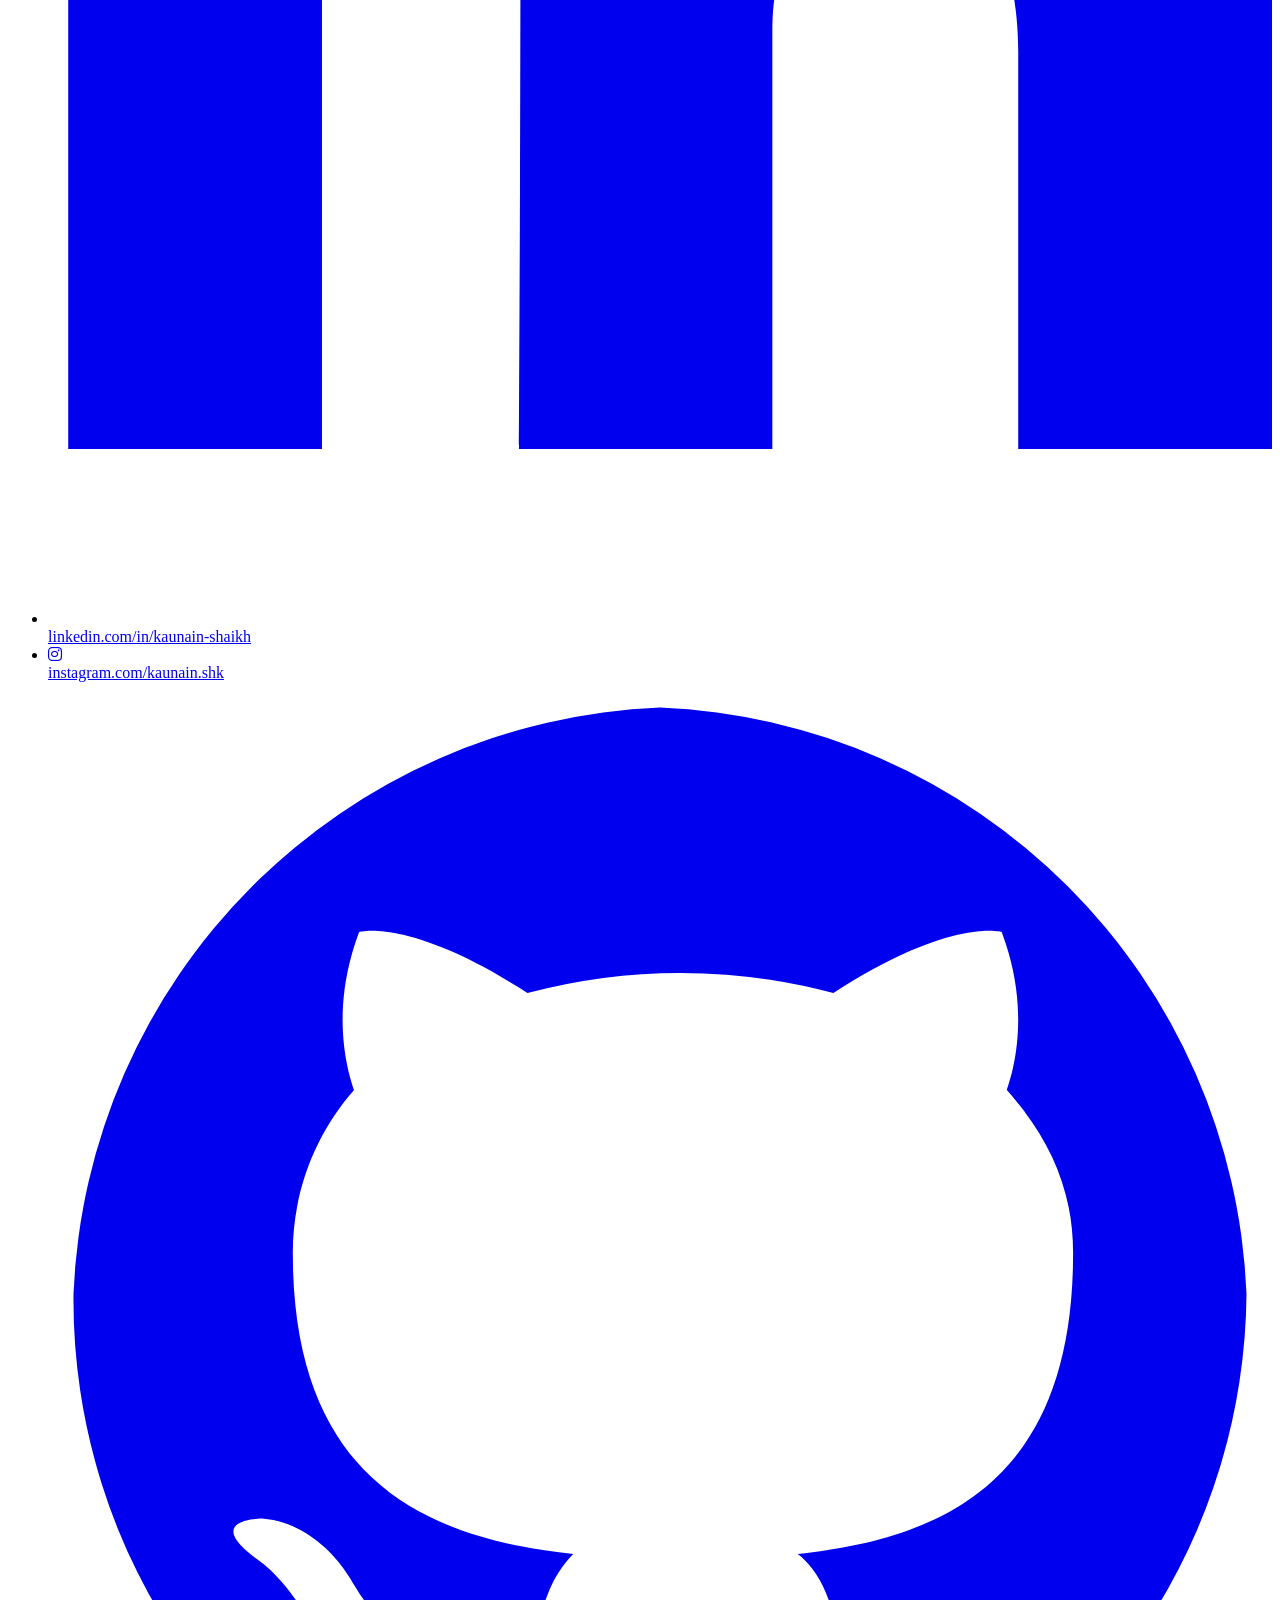
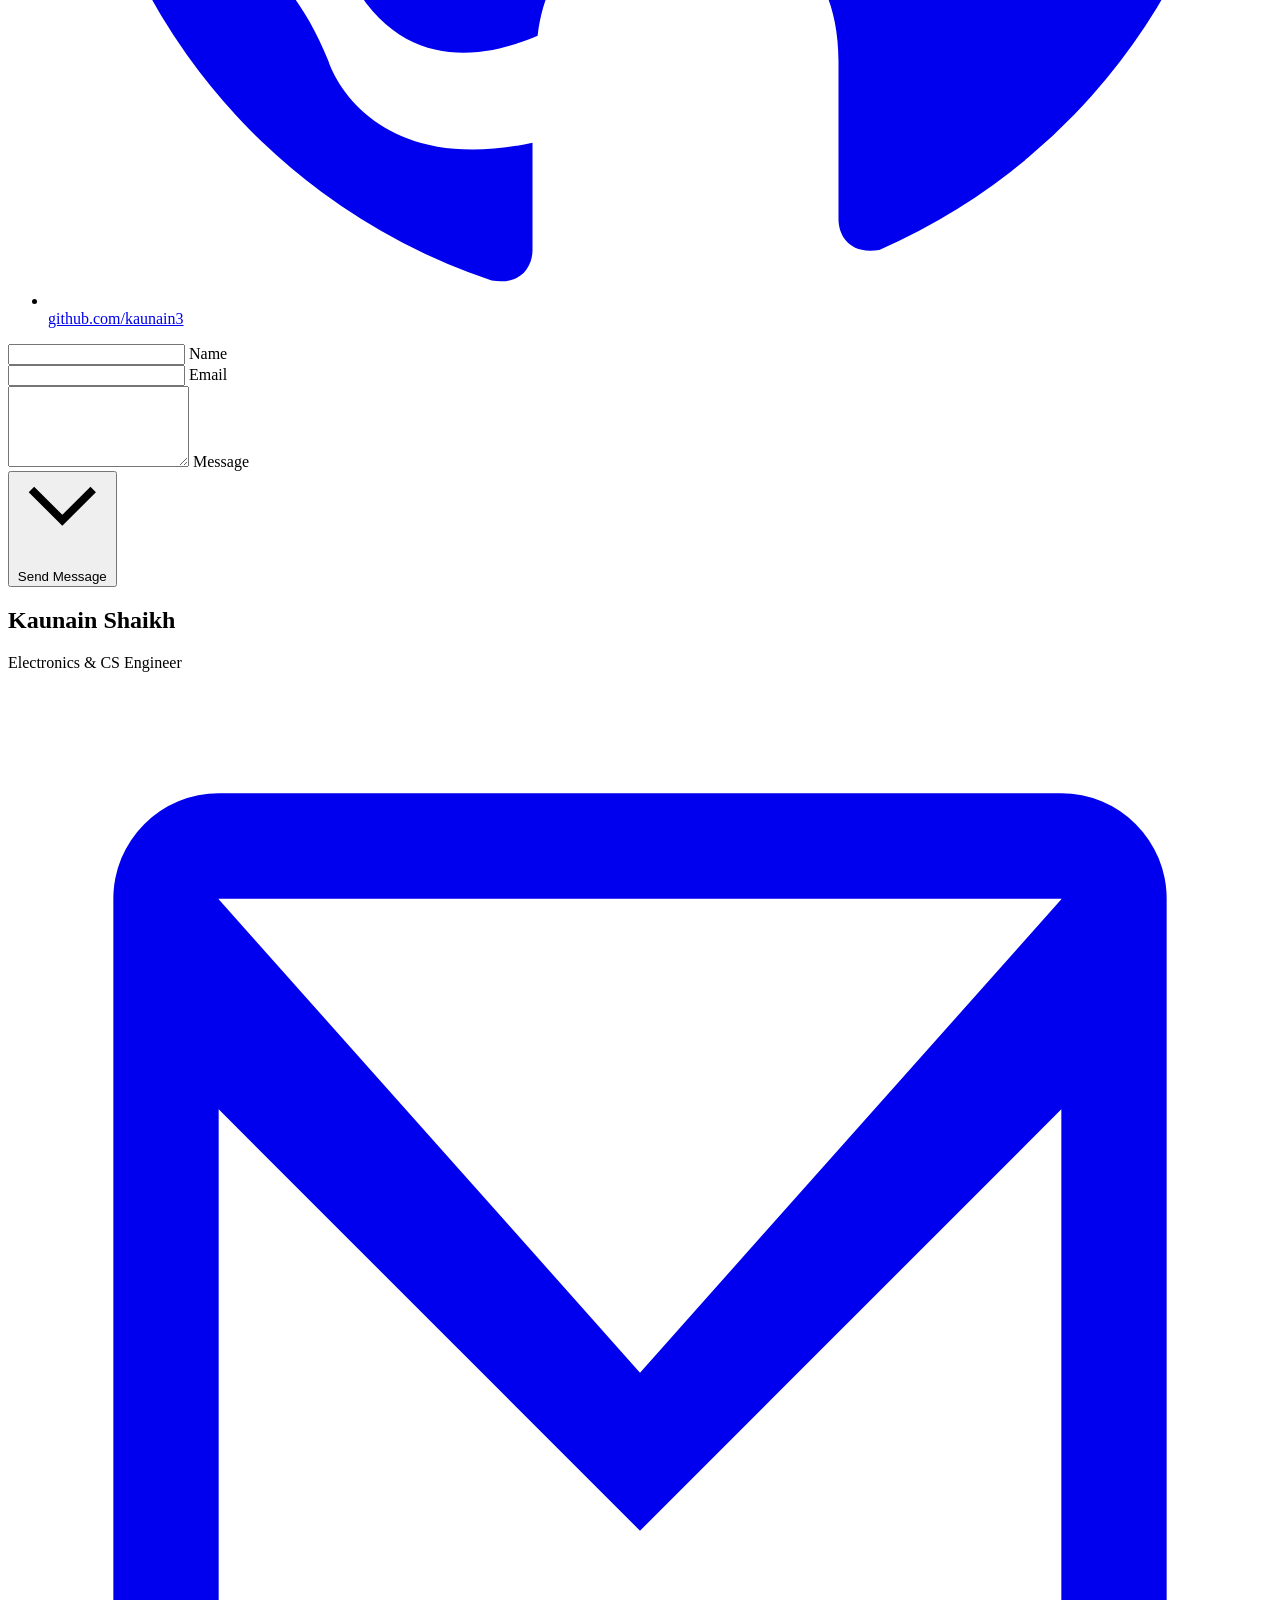
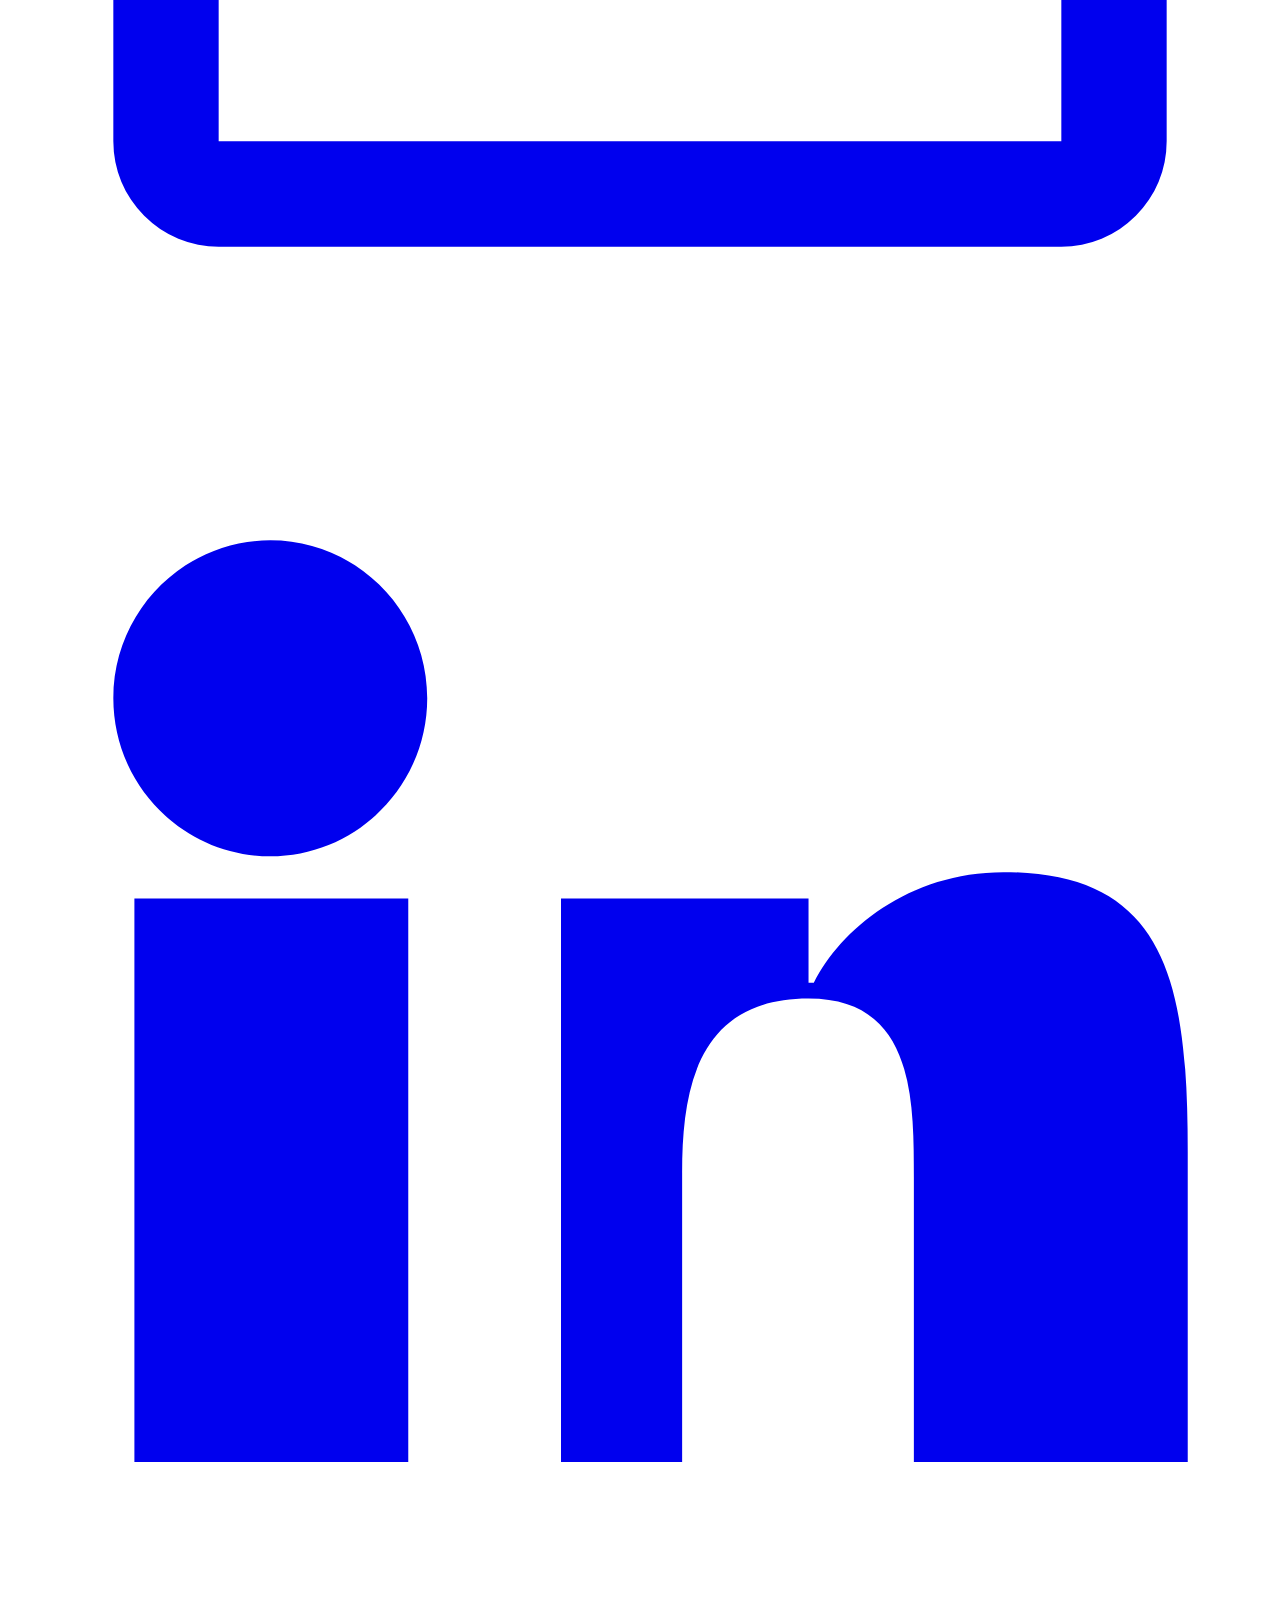
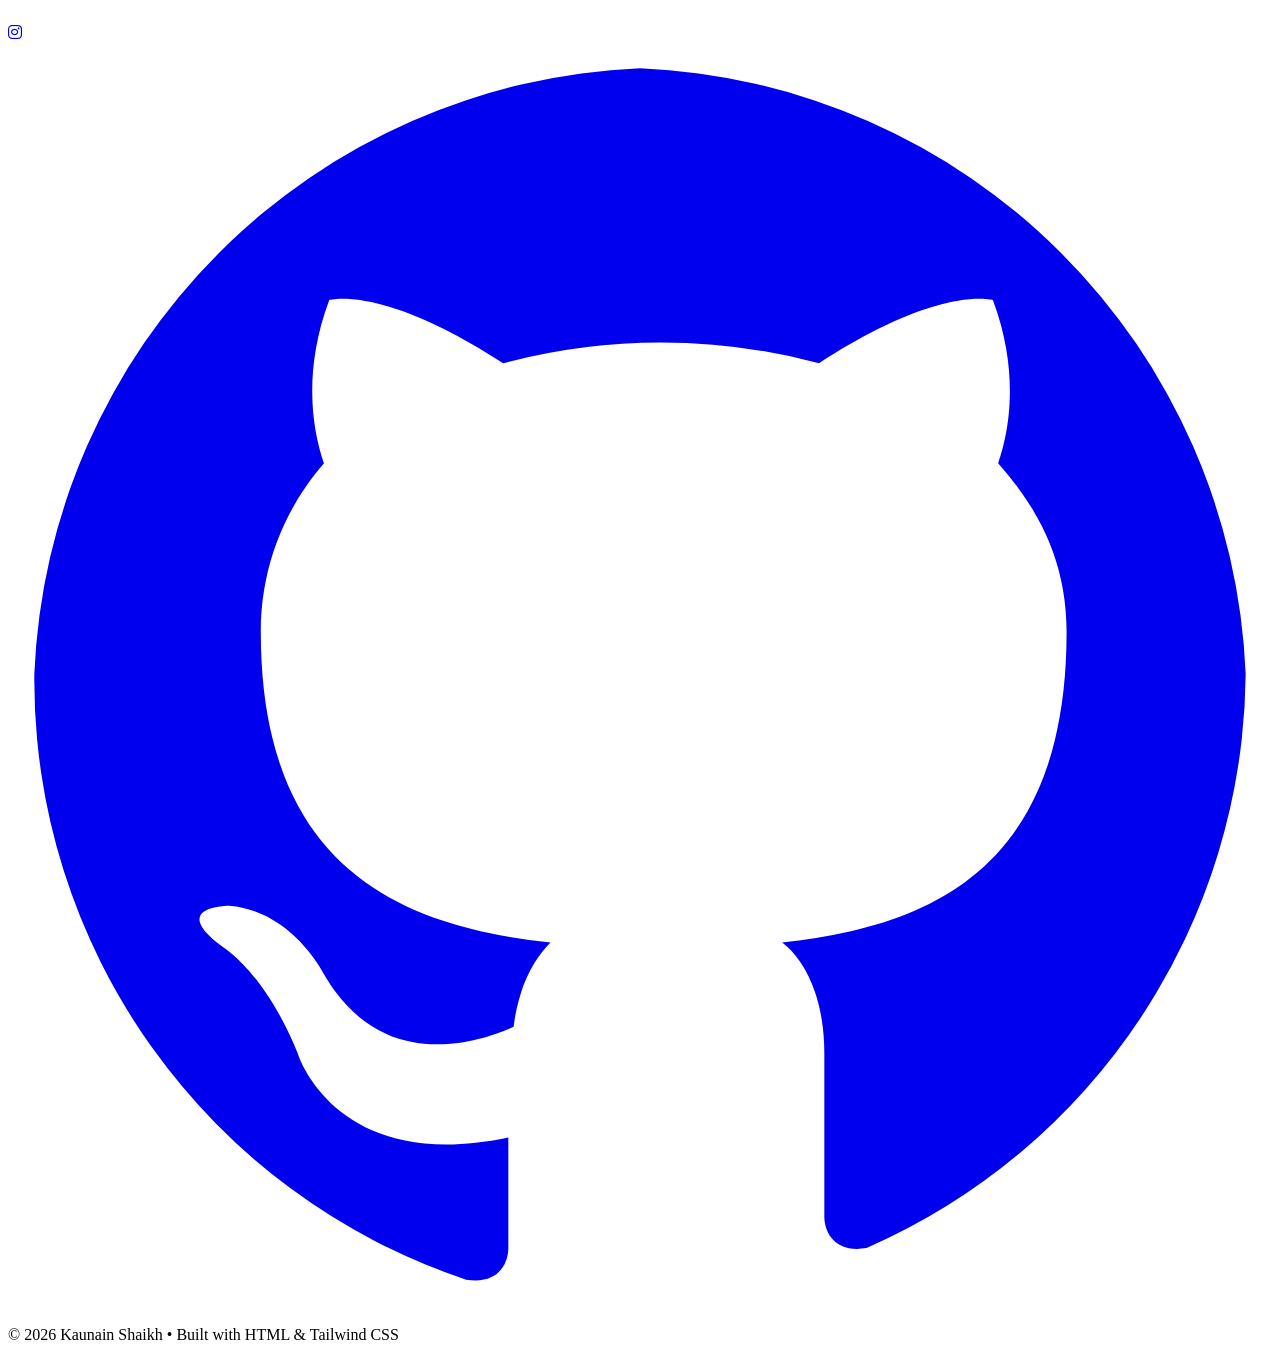
==== commit 26052502: "Update index.html" ====
--- a/index.html
+++ b/index.html
@@ -13,7 +13,7 @@
       content="Kaunain Shaikh, portfolio, electronics engineer, machine learning, IoT, robotics"
     />
     <meta name="author" content="Kaunain Shaikh" />
-    <title>Kaunain Shaikh – Electronics & CS Engineer Portfolio</title>
+    <title>kaunain portfolio</title>
 
     <!-- Tailwind CSS CDN -->
     <script src="https://cdn.tailwindcss.com"></script>
@@ -83,7 +83,7 @@
             href="#"
             class="text-xl md:text-3xl font-extrabold text-[#1e3a8a] tracking-wide font-helvetica"
           >
-            Kaunain Shaikh
+            home
           </a>
 
           <!-- Desktop Navigation -->
@@ -298,7 +298,7 @@
           class="text-4xl sm:text-5xl font-extrabold mb-4 leading-tight font-helvetica"
           data-aos="fade-up"
         >
-          Hello, I’m <span class="text-accent">Kaunain Shaikh</span>
+          Hello, I’m <span class="text-accent">Kaunain!</span>
         </h2>
 
         <!-- Description -->
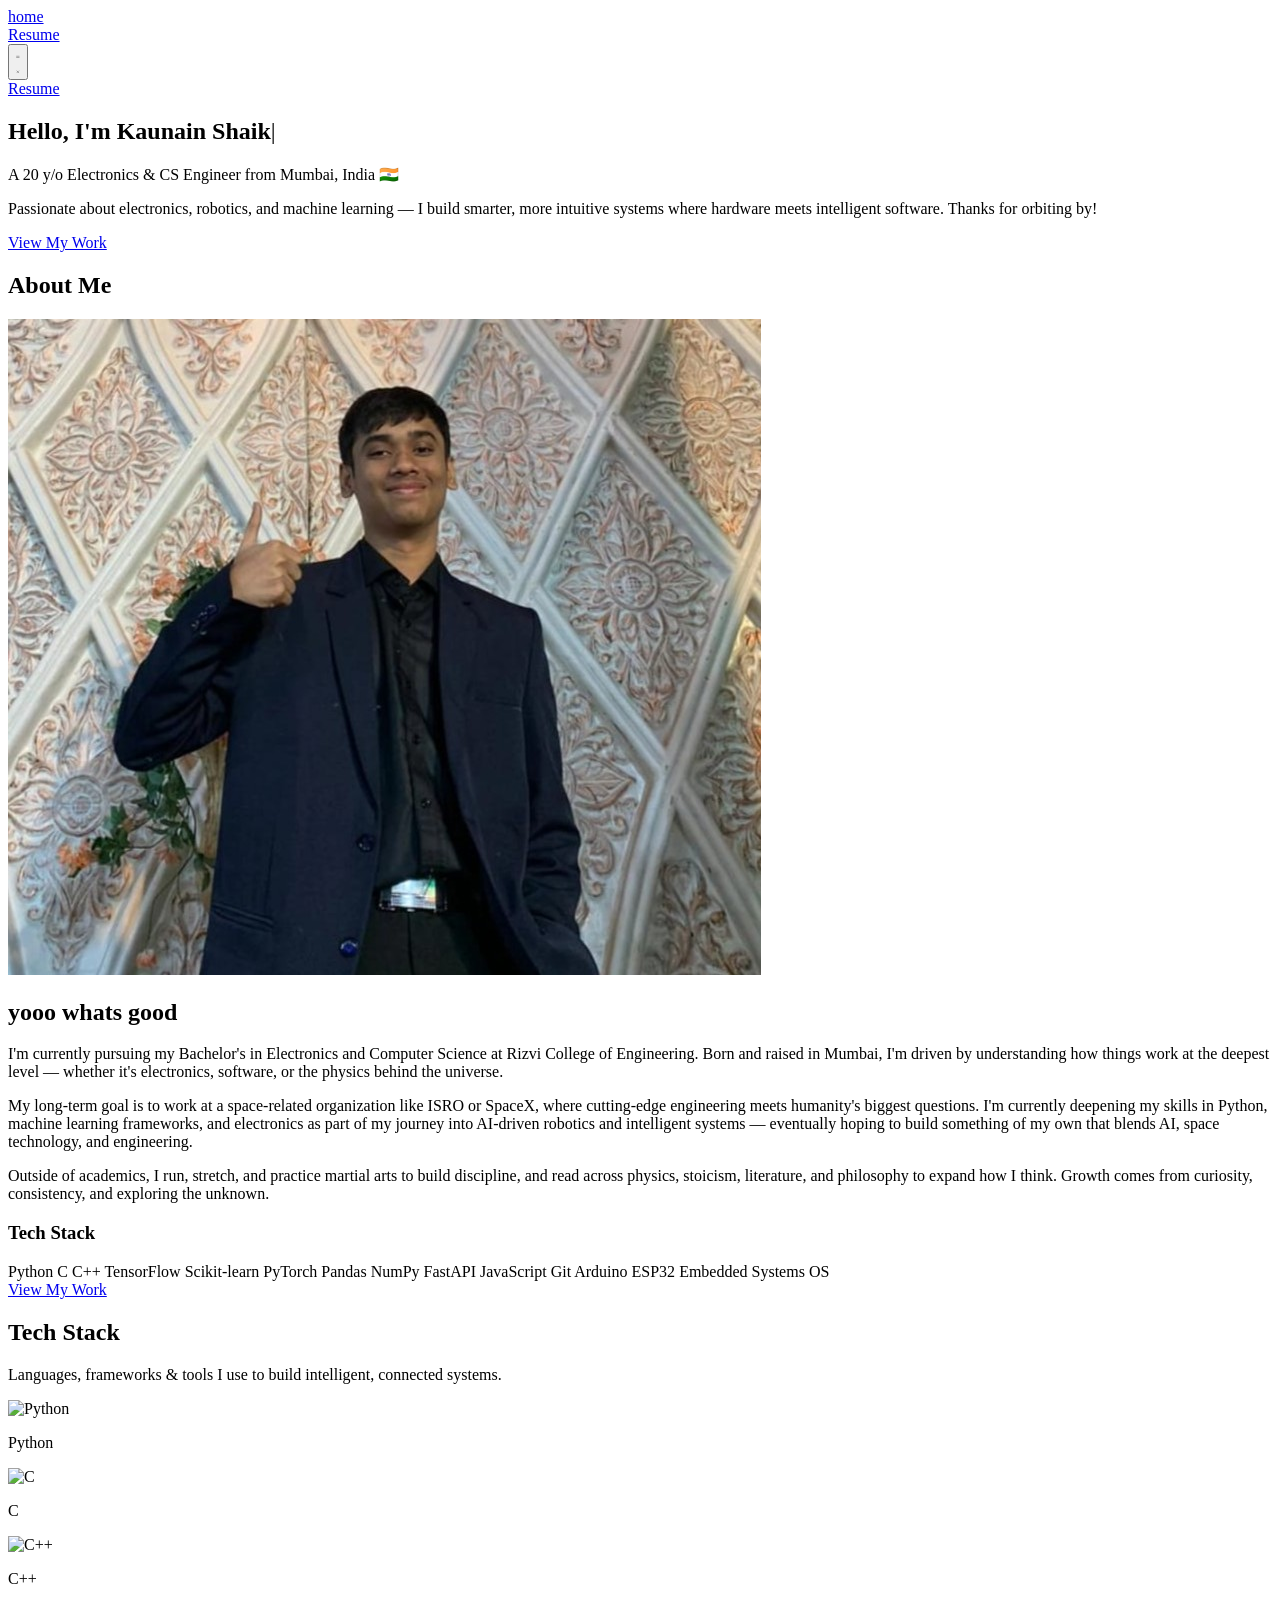
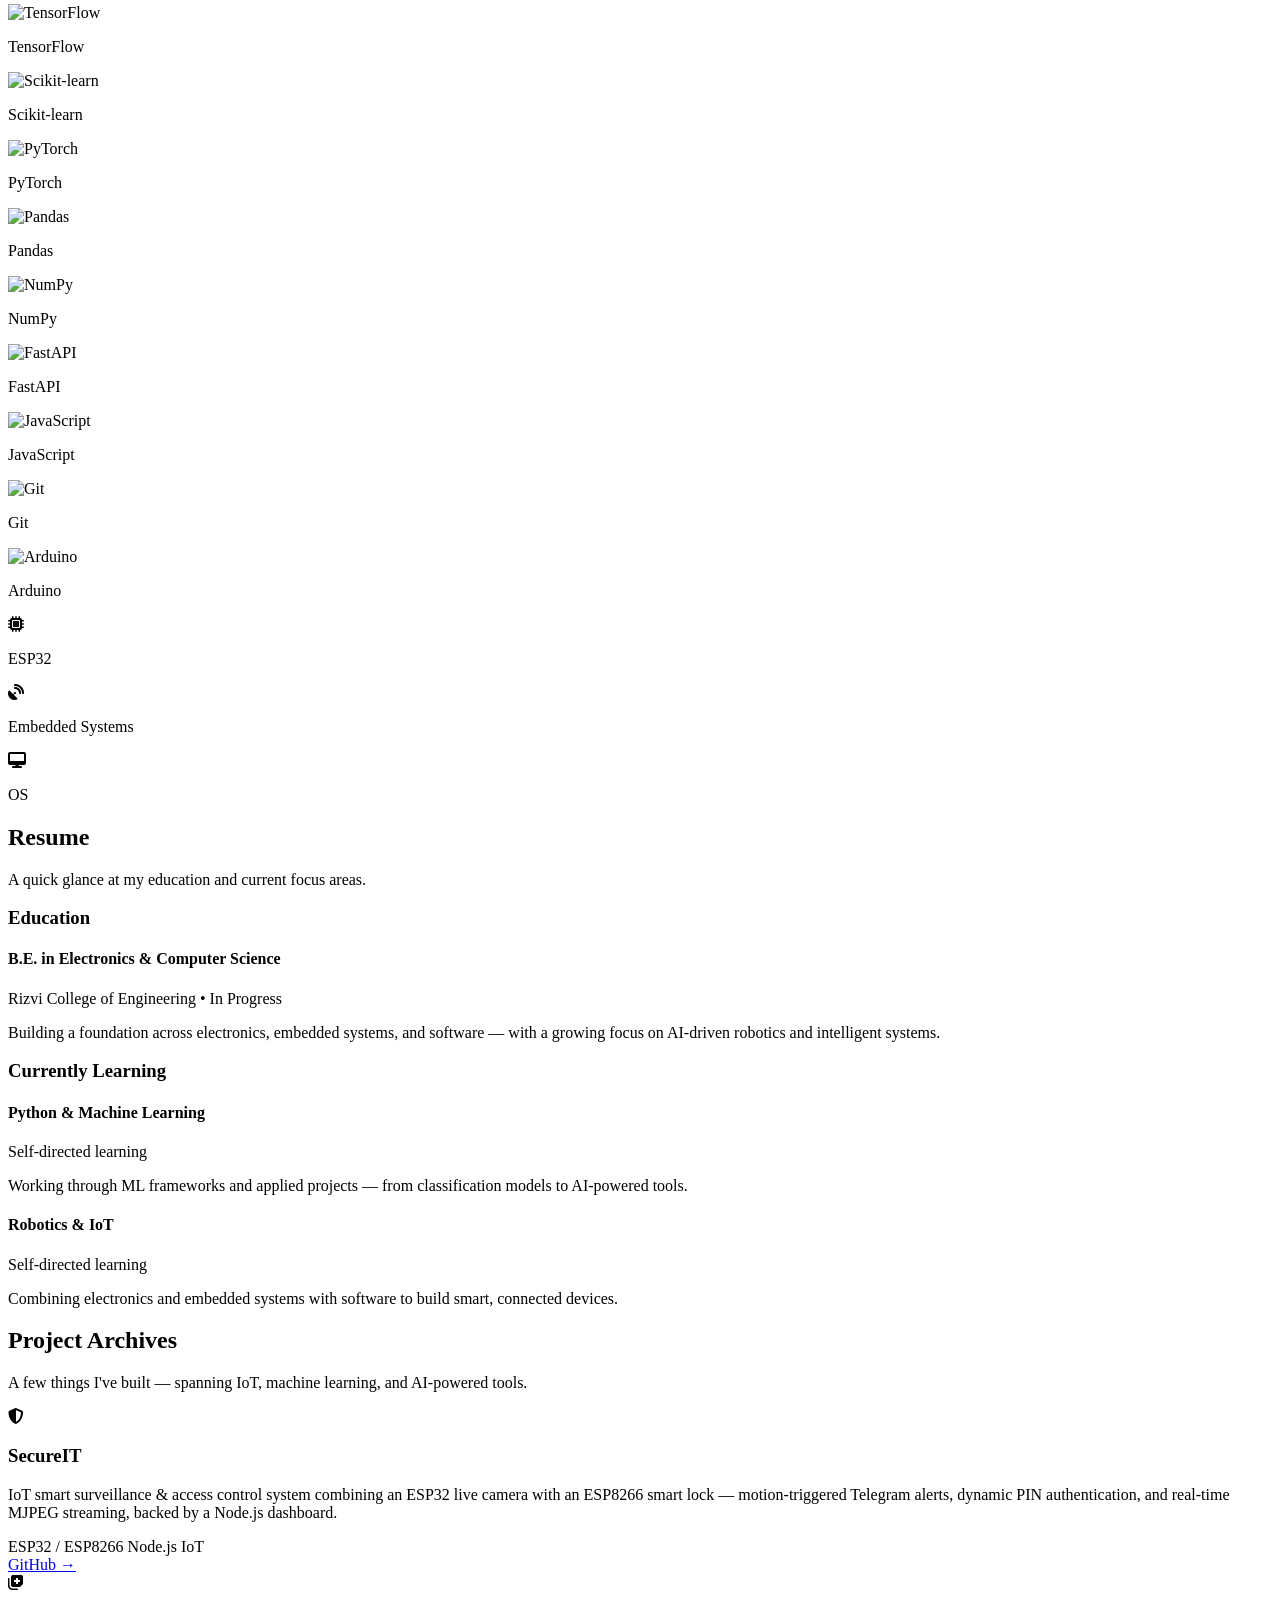
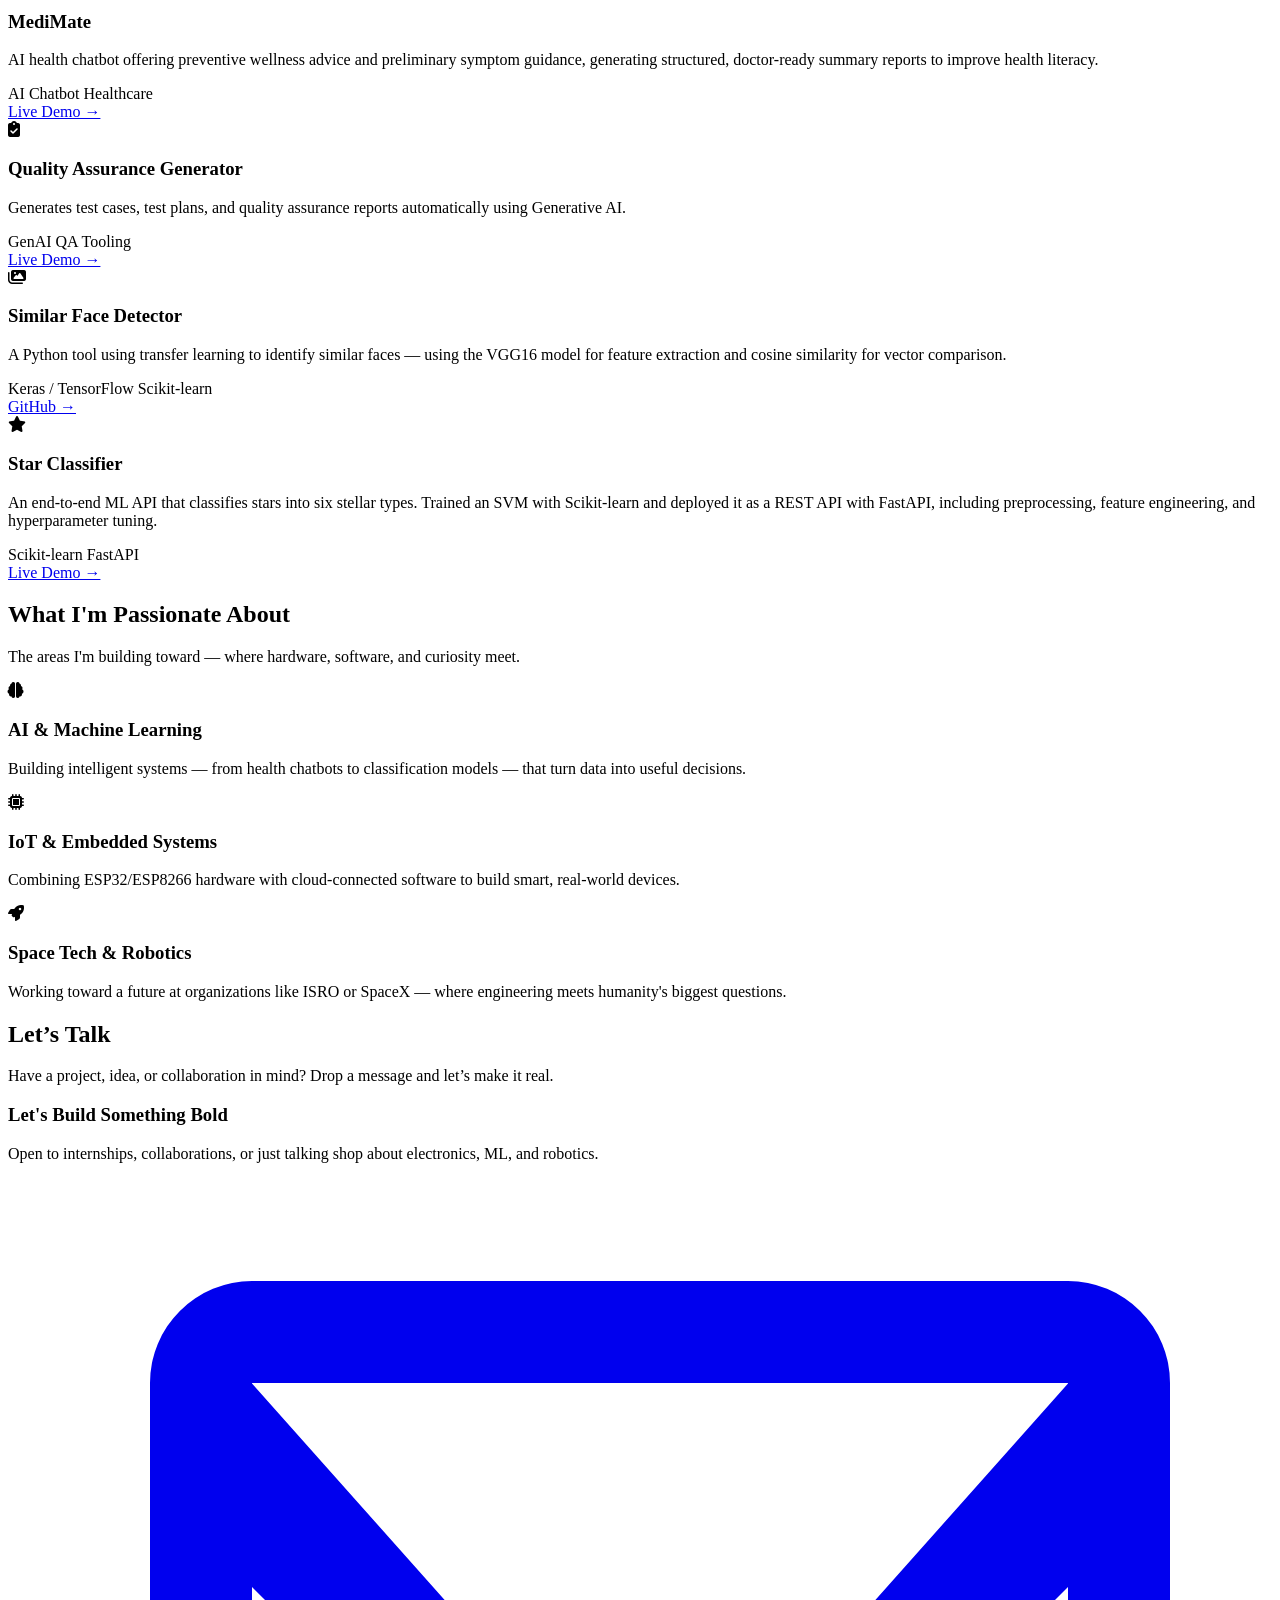
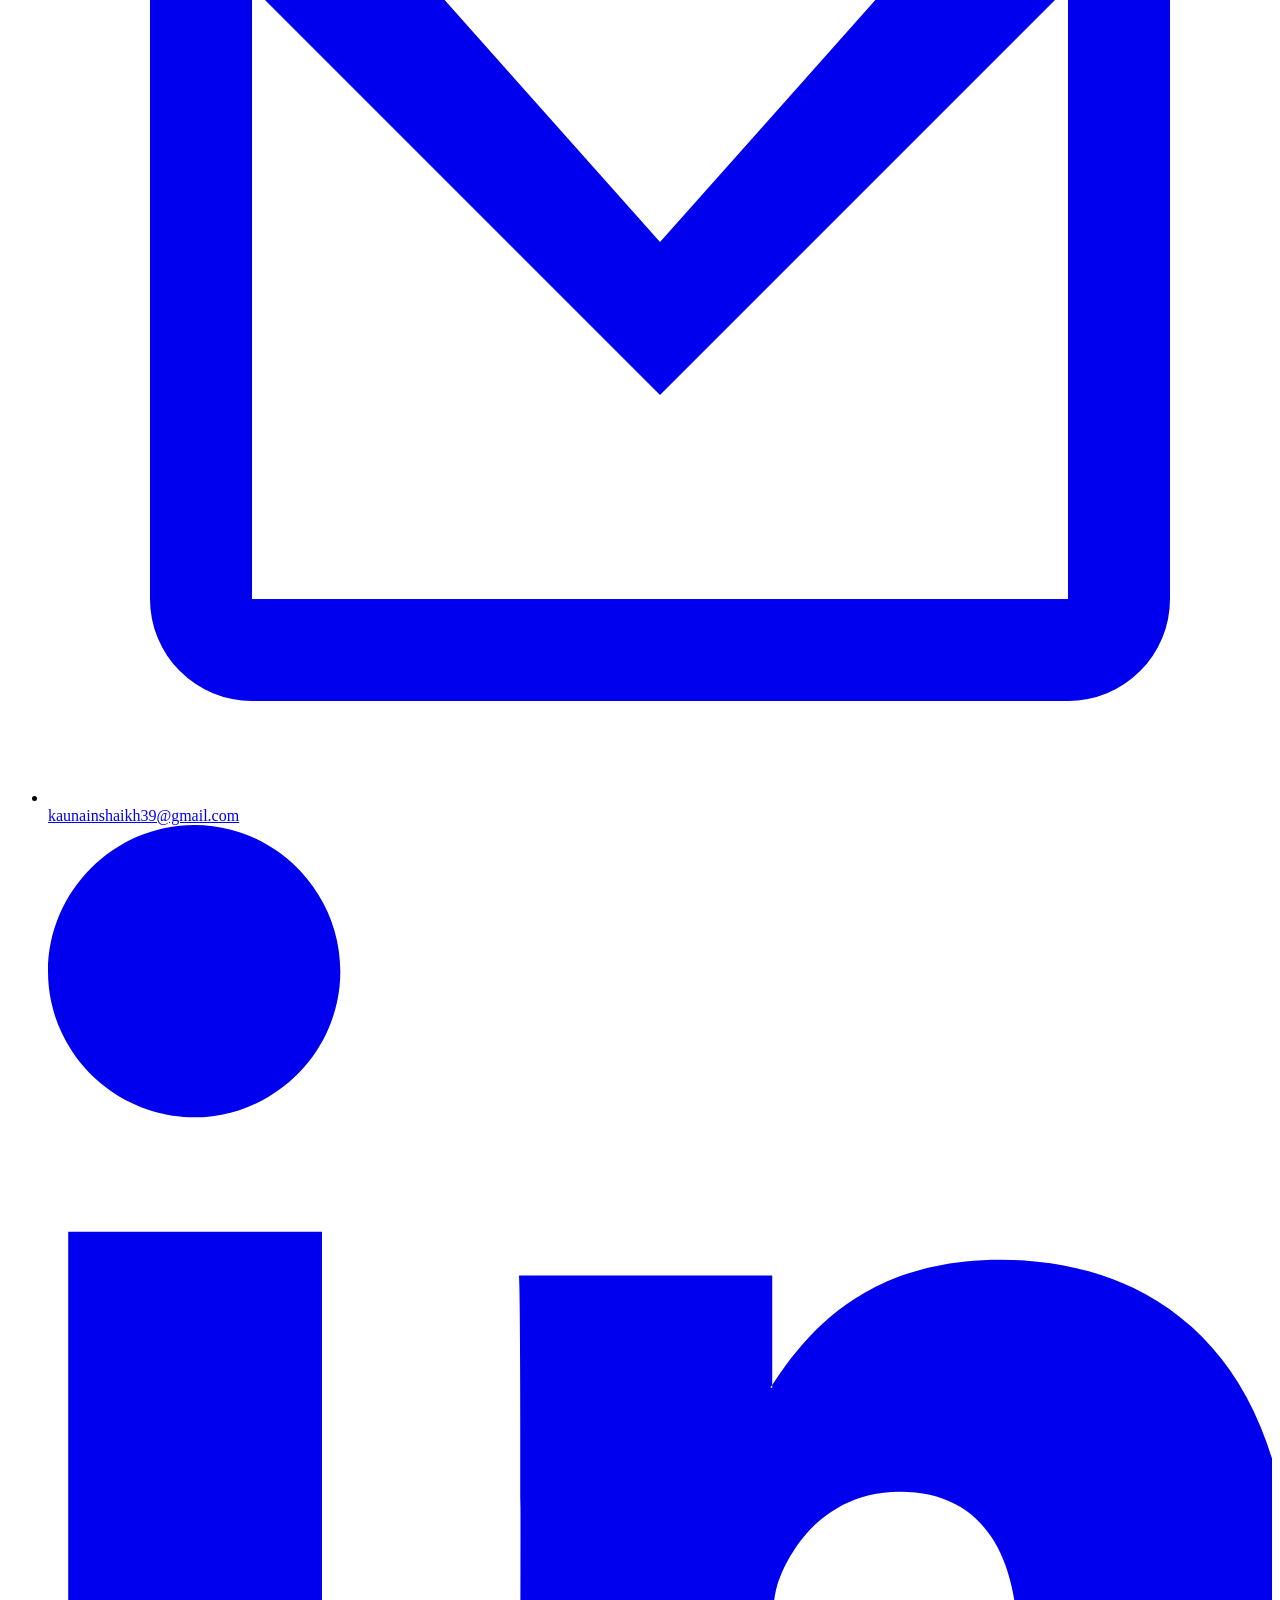
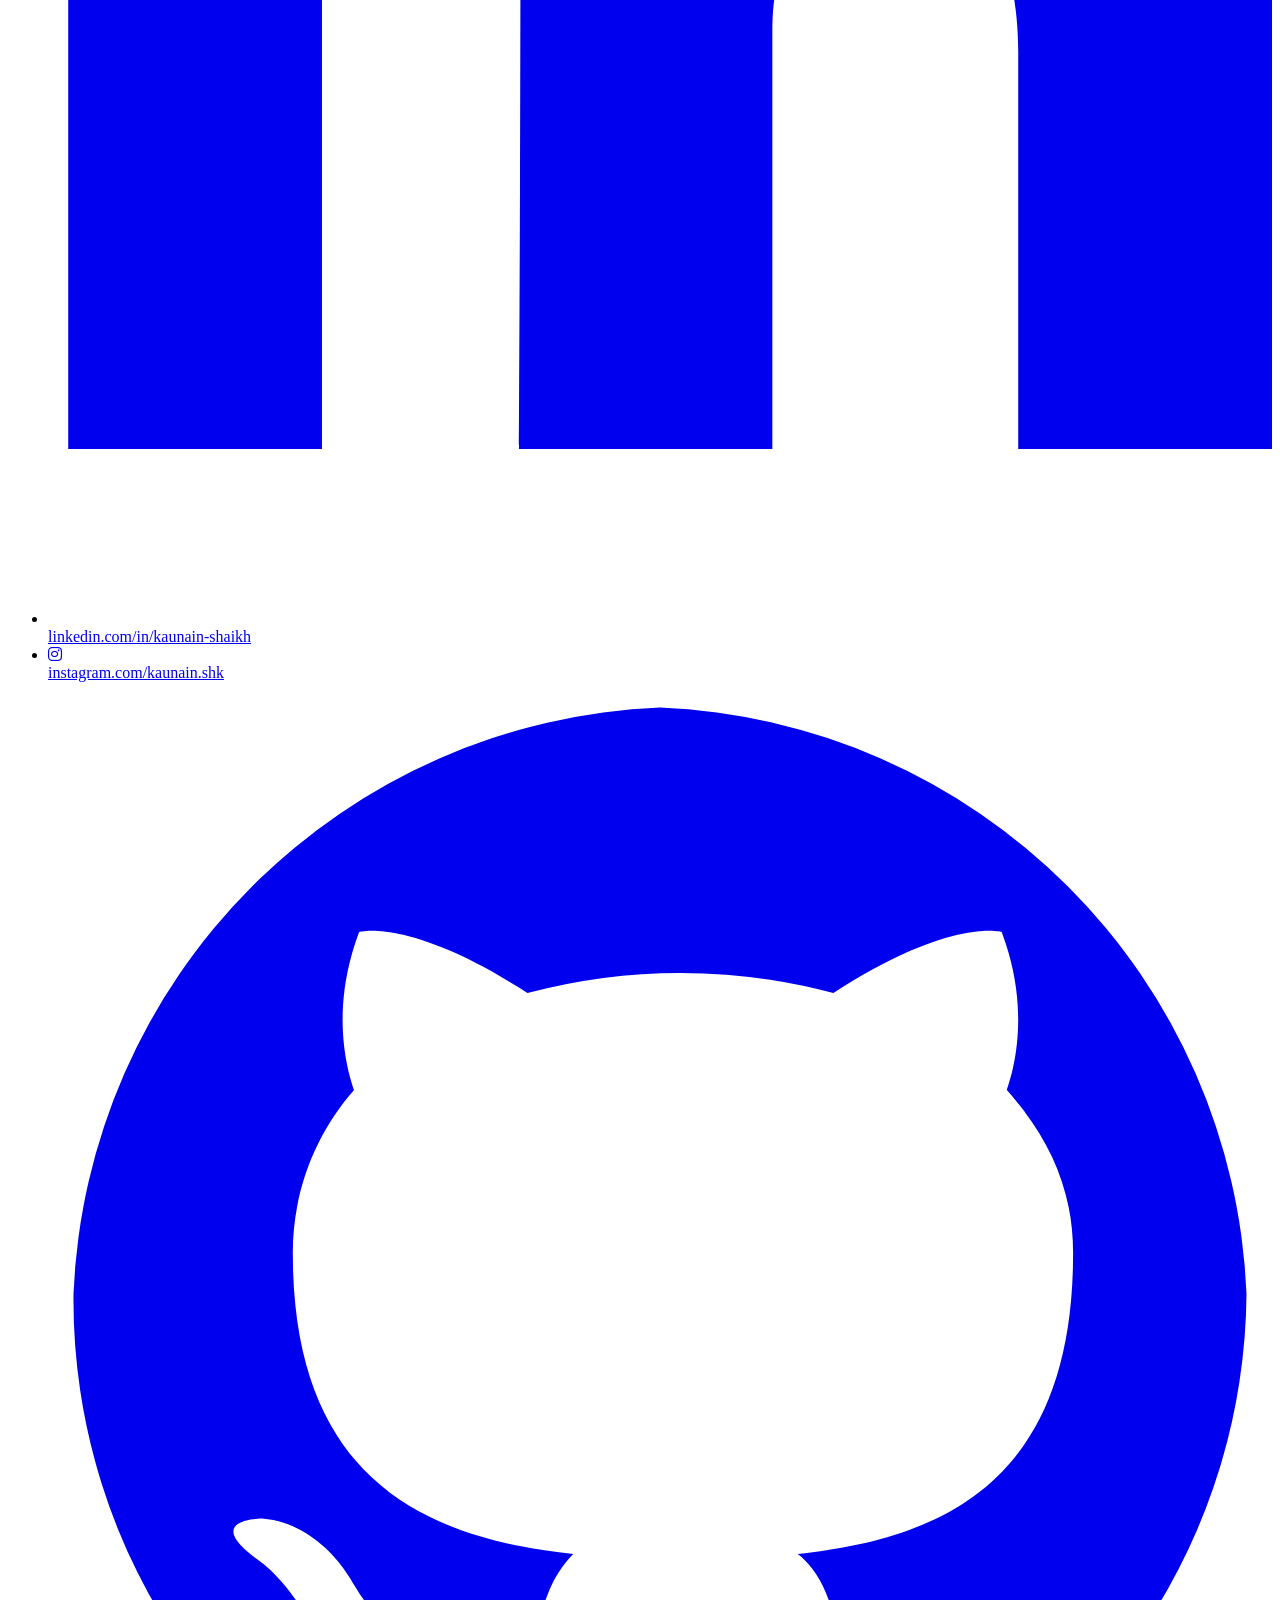
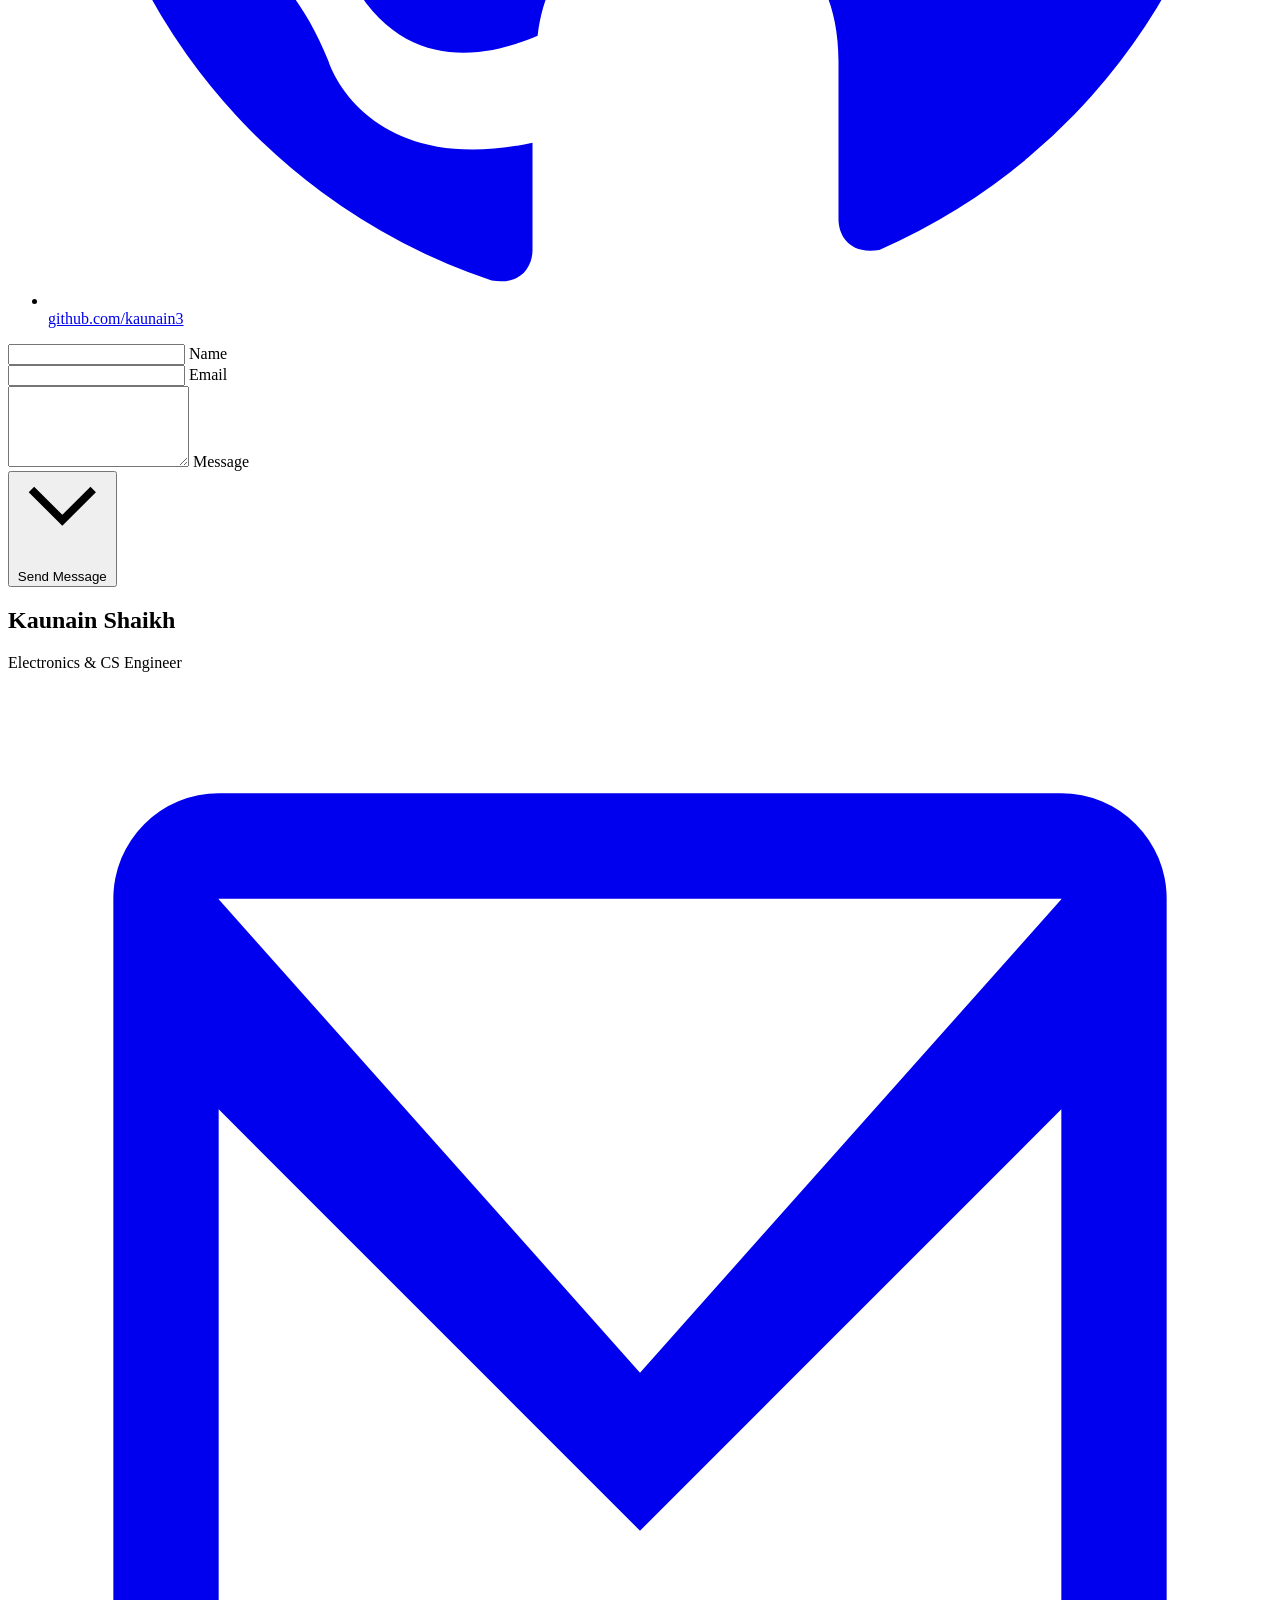
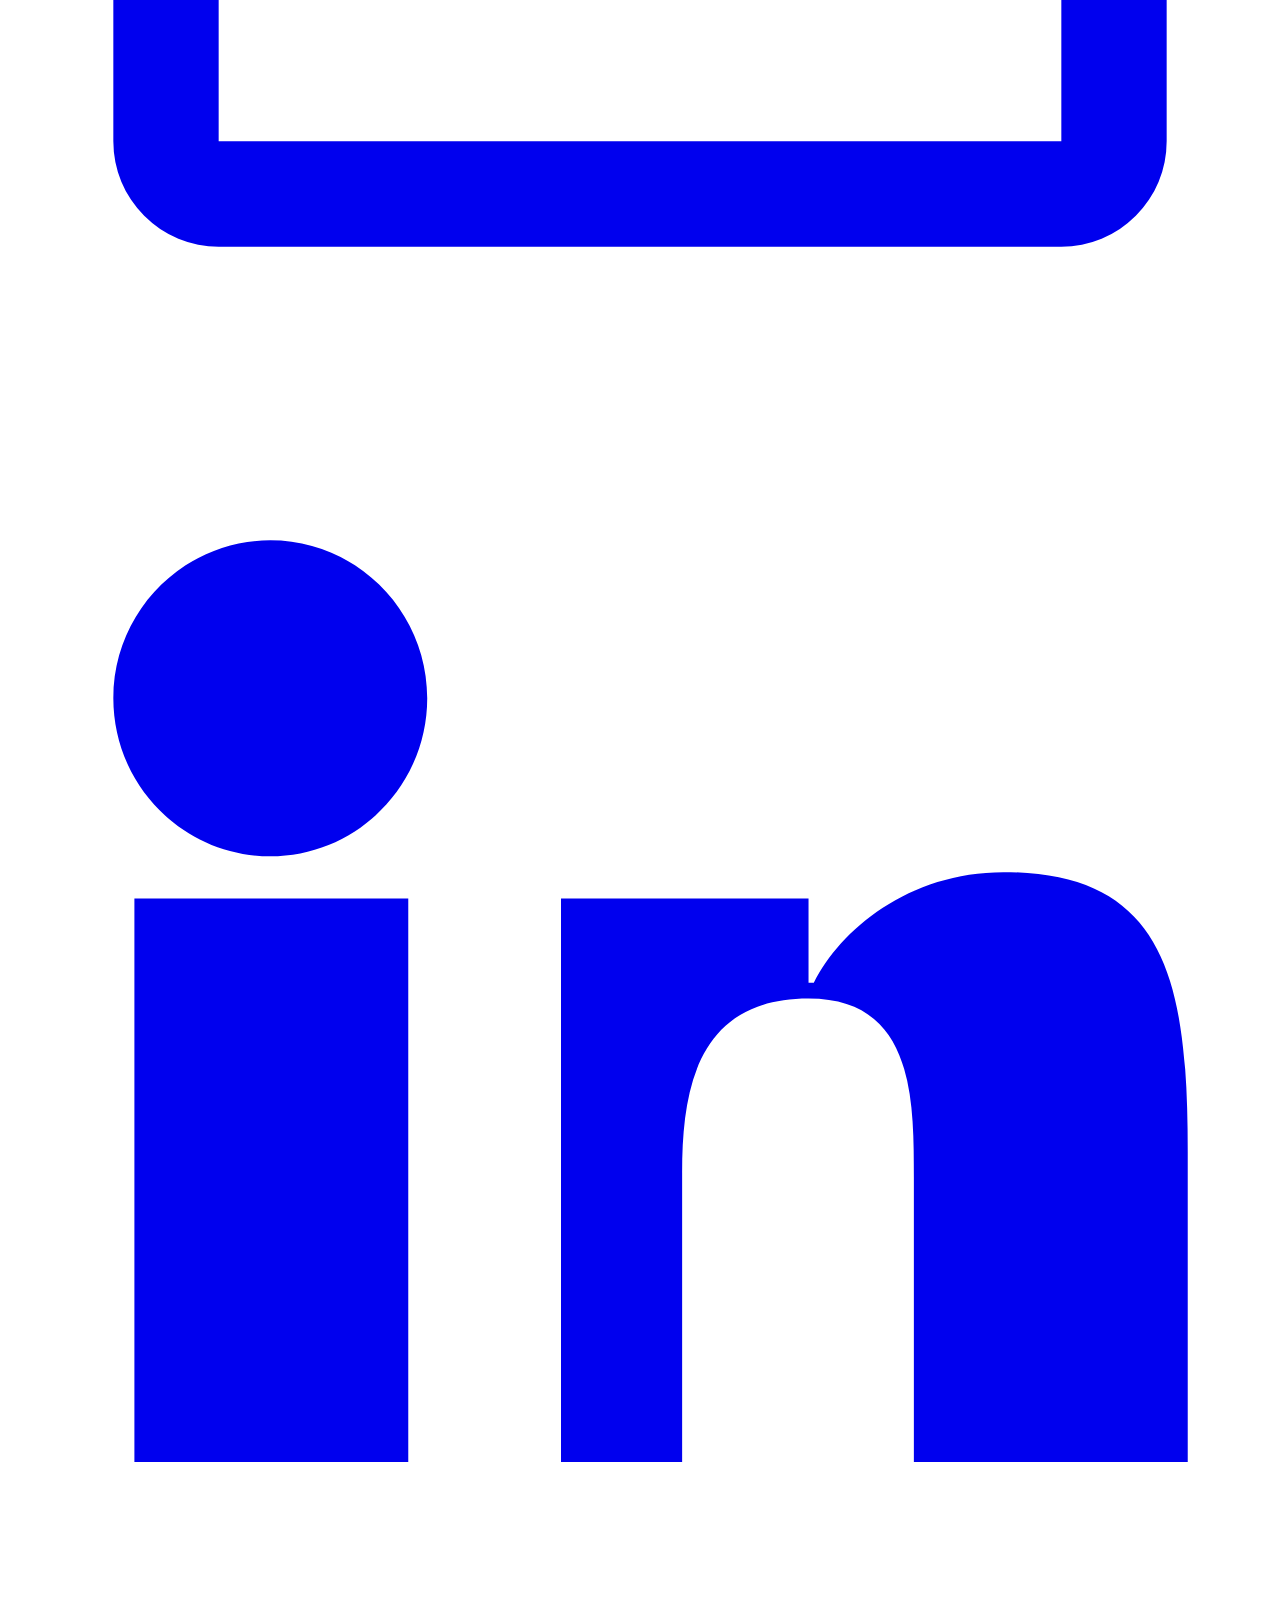
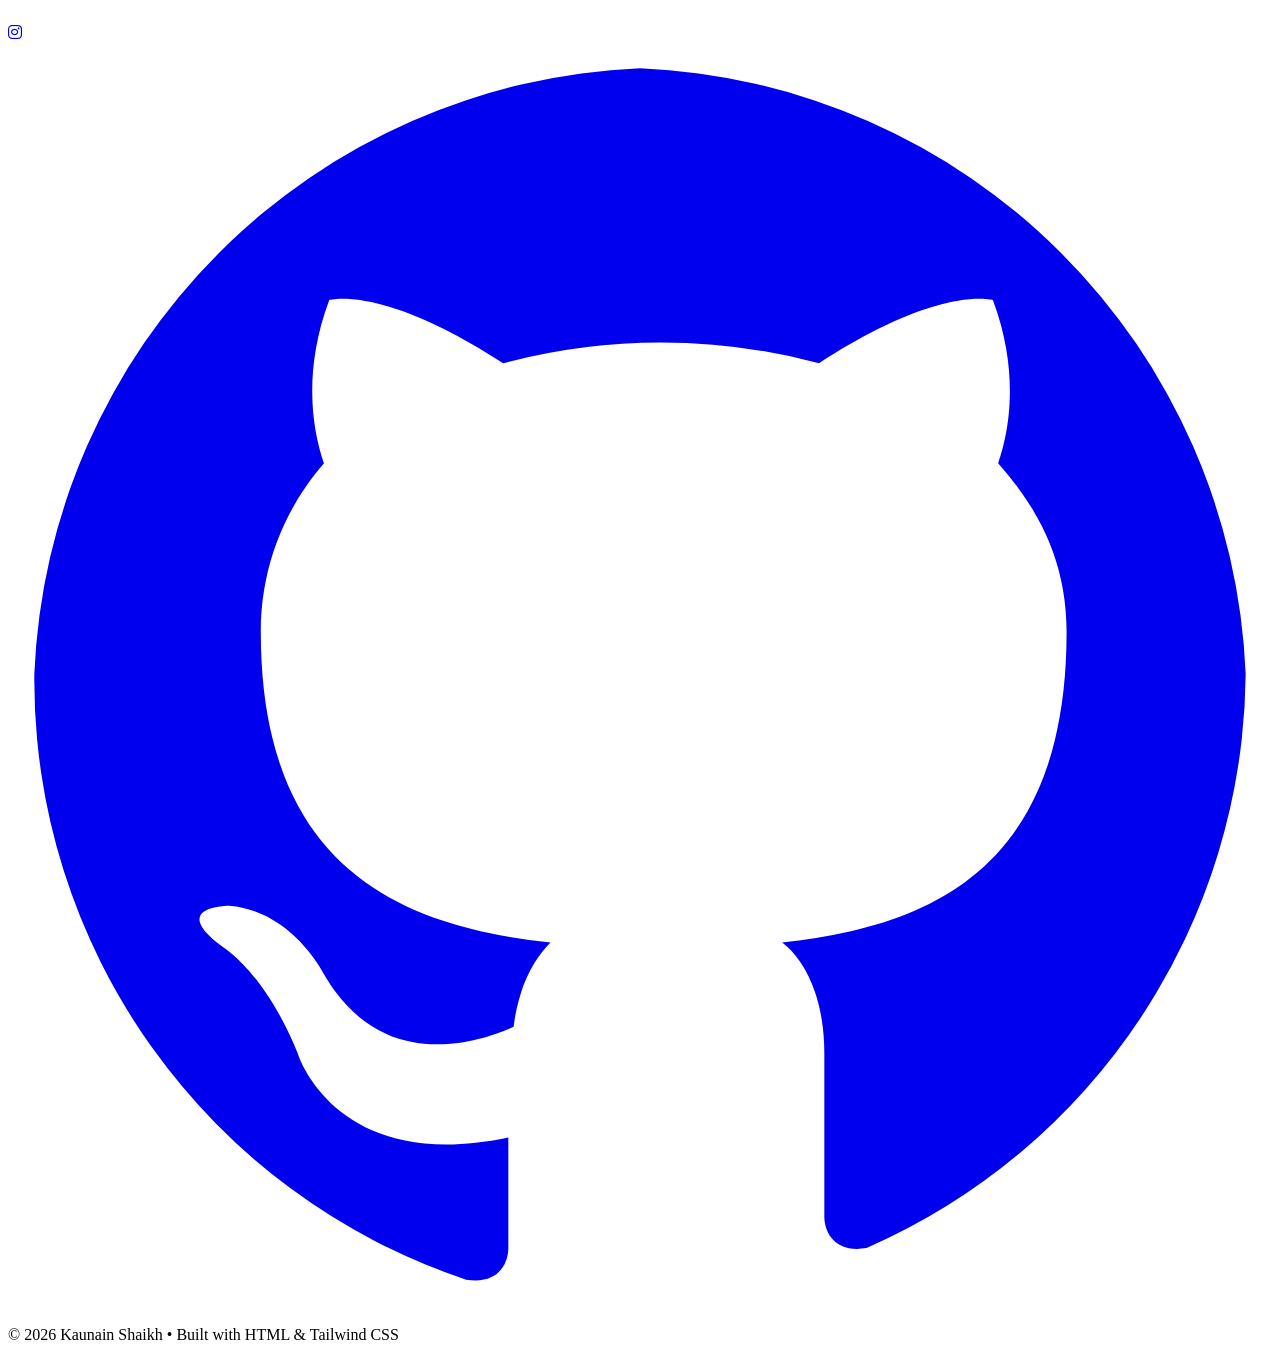
==== commit 8e7d10c6: "Update index.html" ====
--- a/index.html
+++ b/index.html
@@ -298,7 +298,7 @@
           class="text-4xl sm:text-5xl font-extrabold mb-4 leading-tight font-helvetica"
           data-aos="fade-up"
         >
-          Hello, I’m <span class="text-accent">Kaunain!</span>
+          <span class="text-accent">yooo whats good</span>
         </h2>
 
         <!-- Description -->
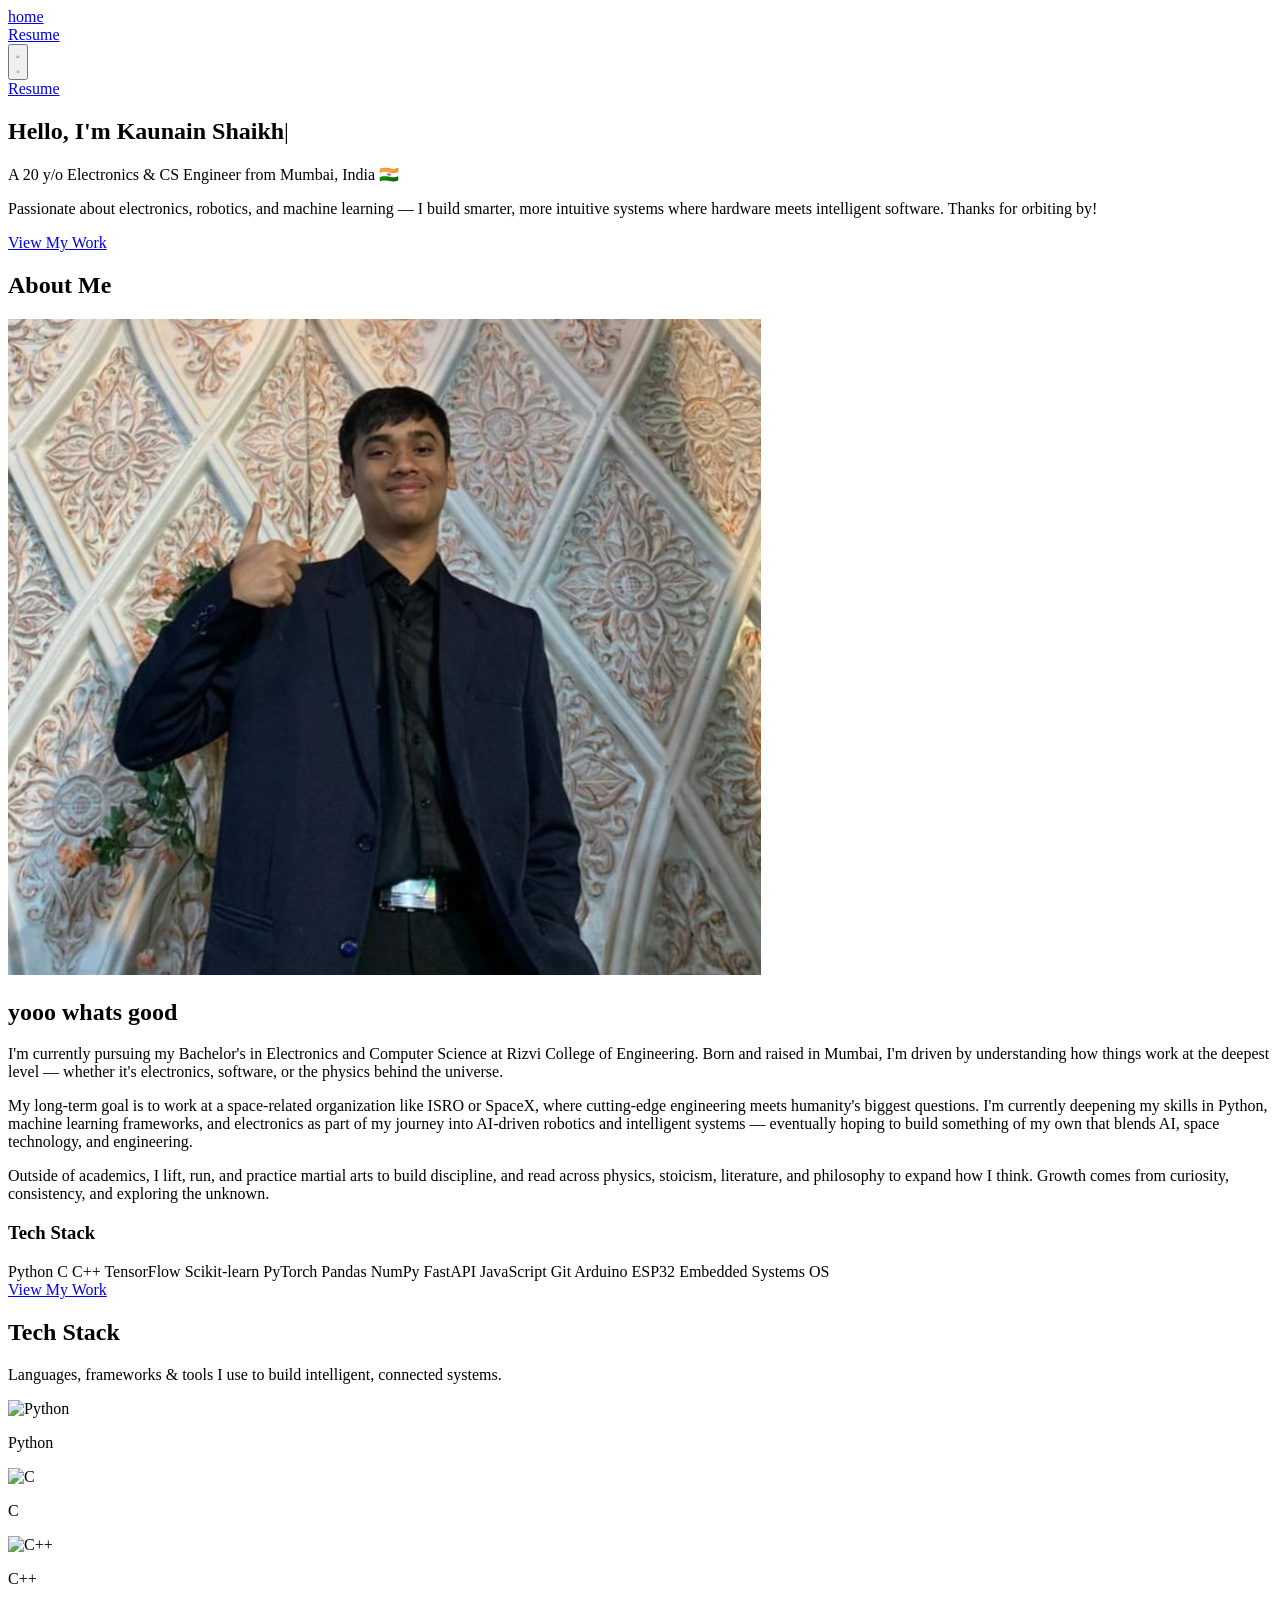
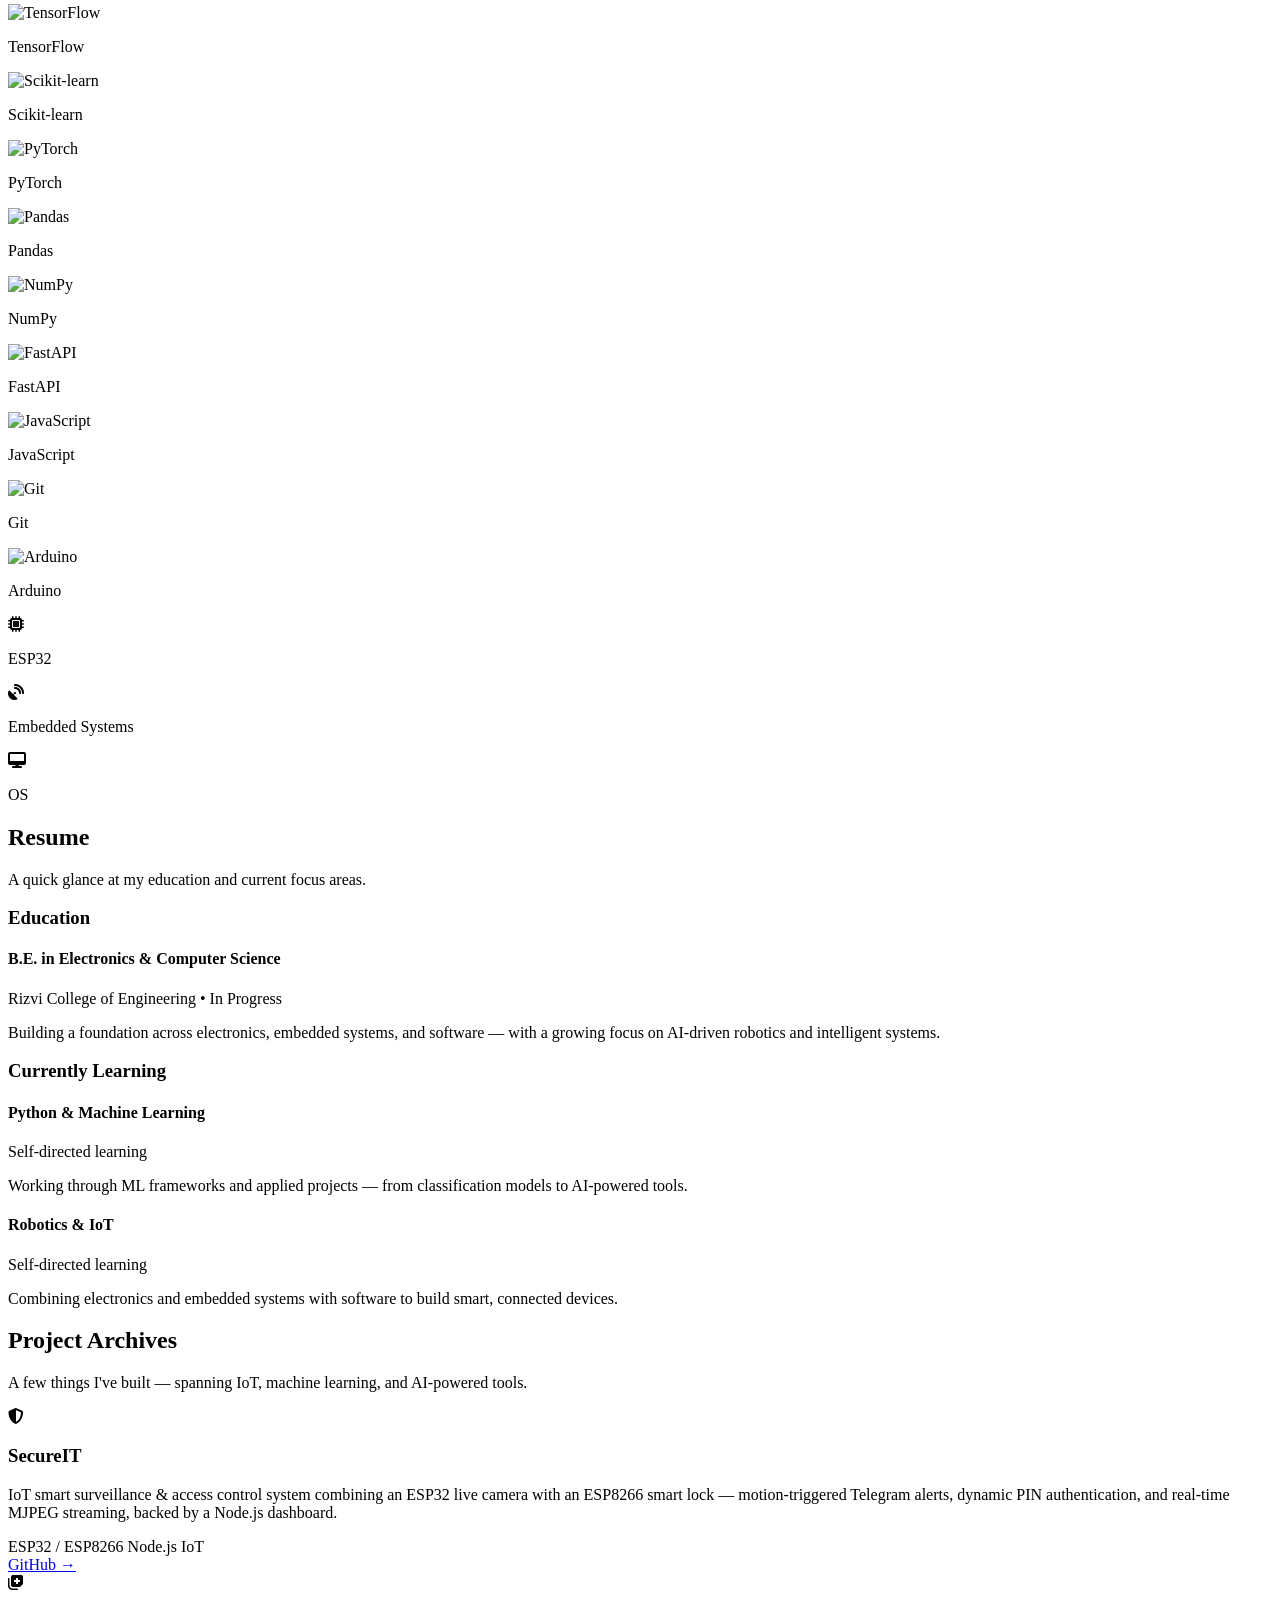
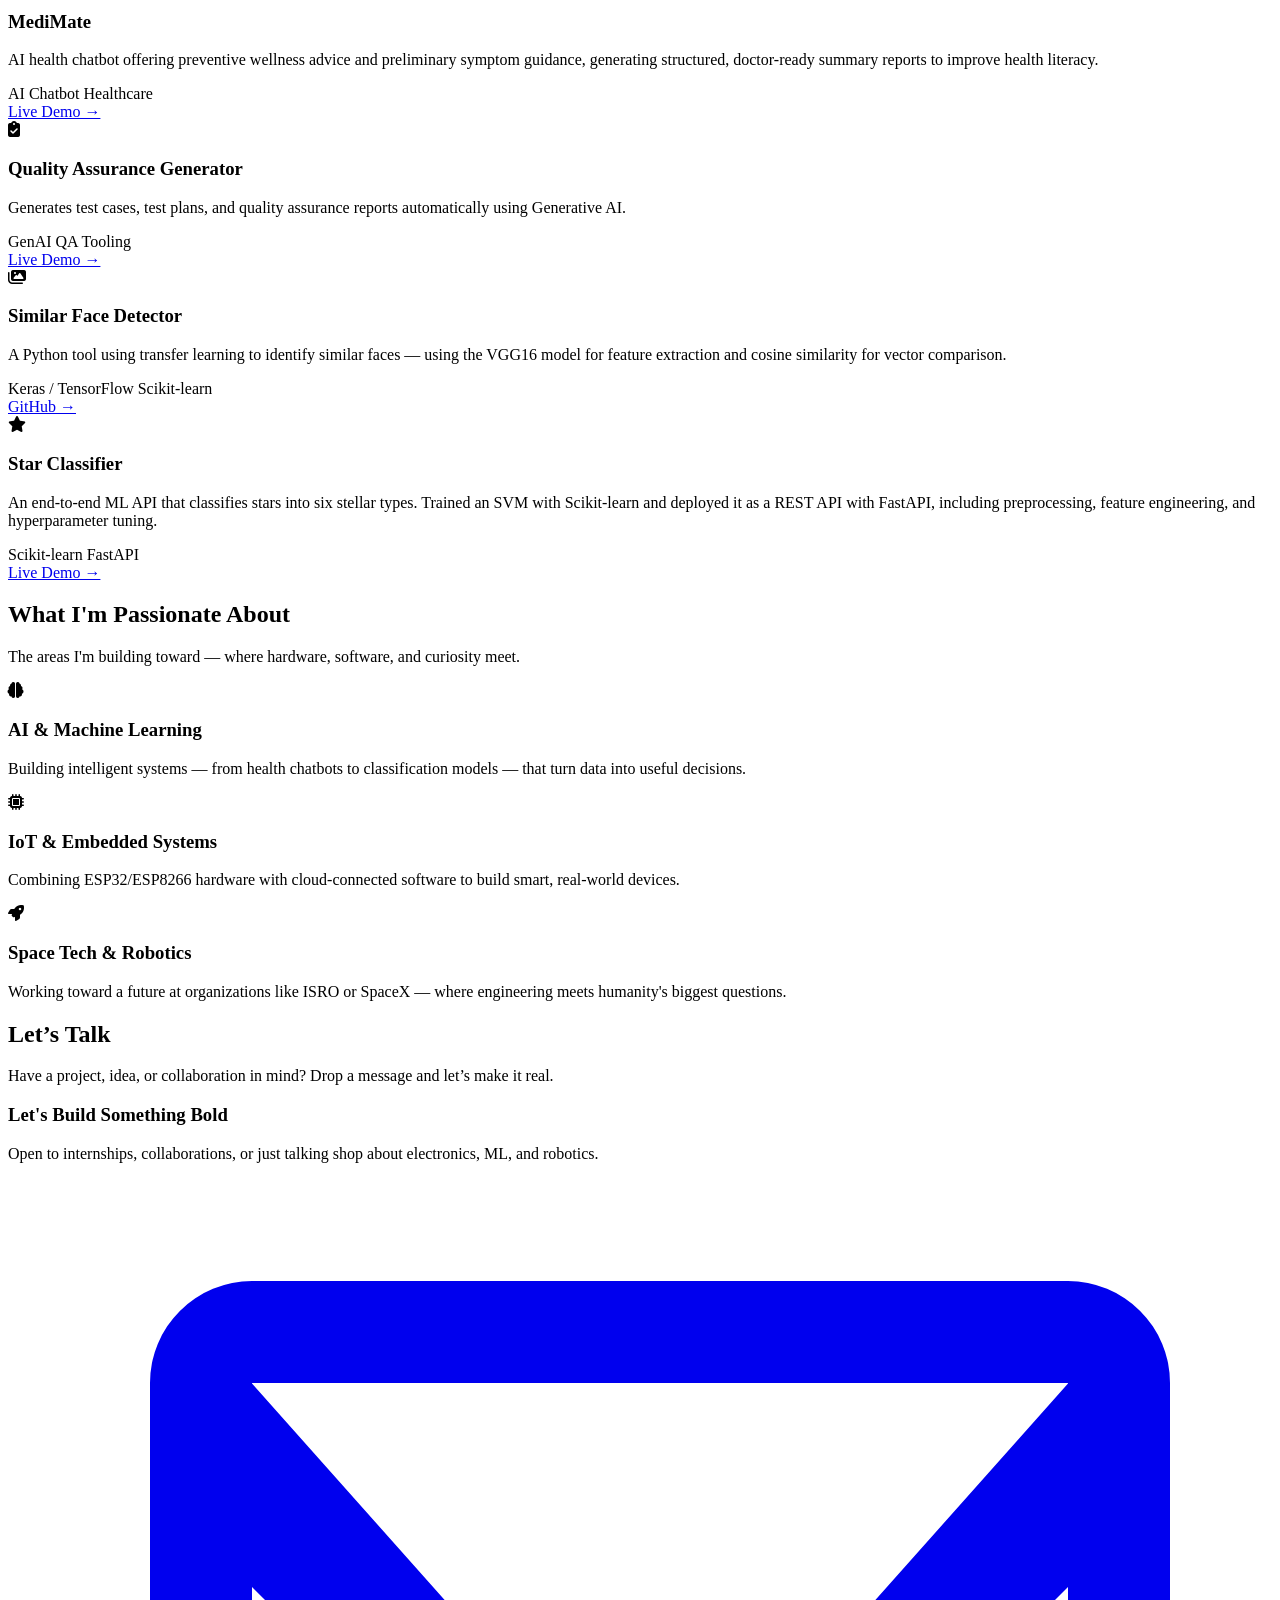
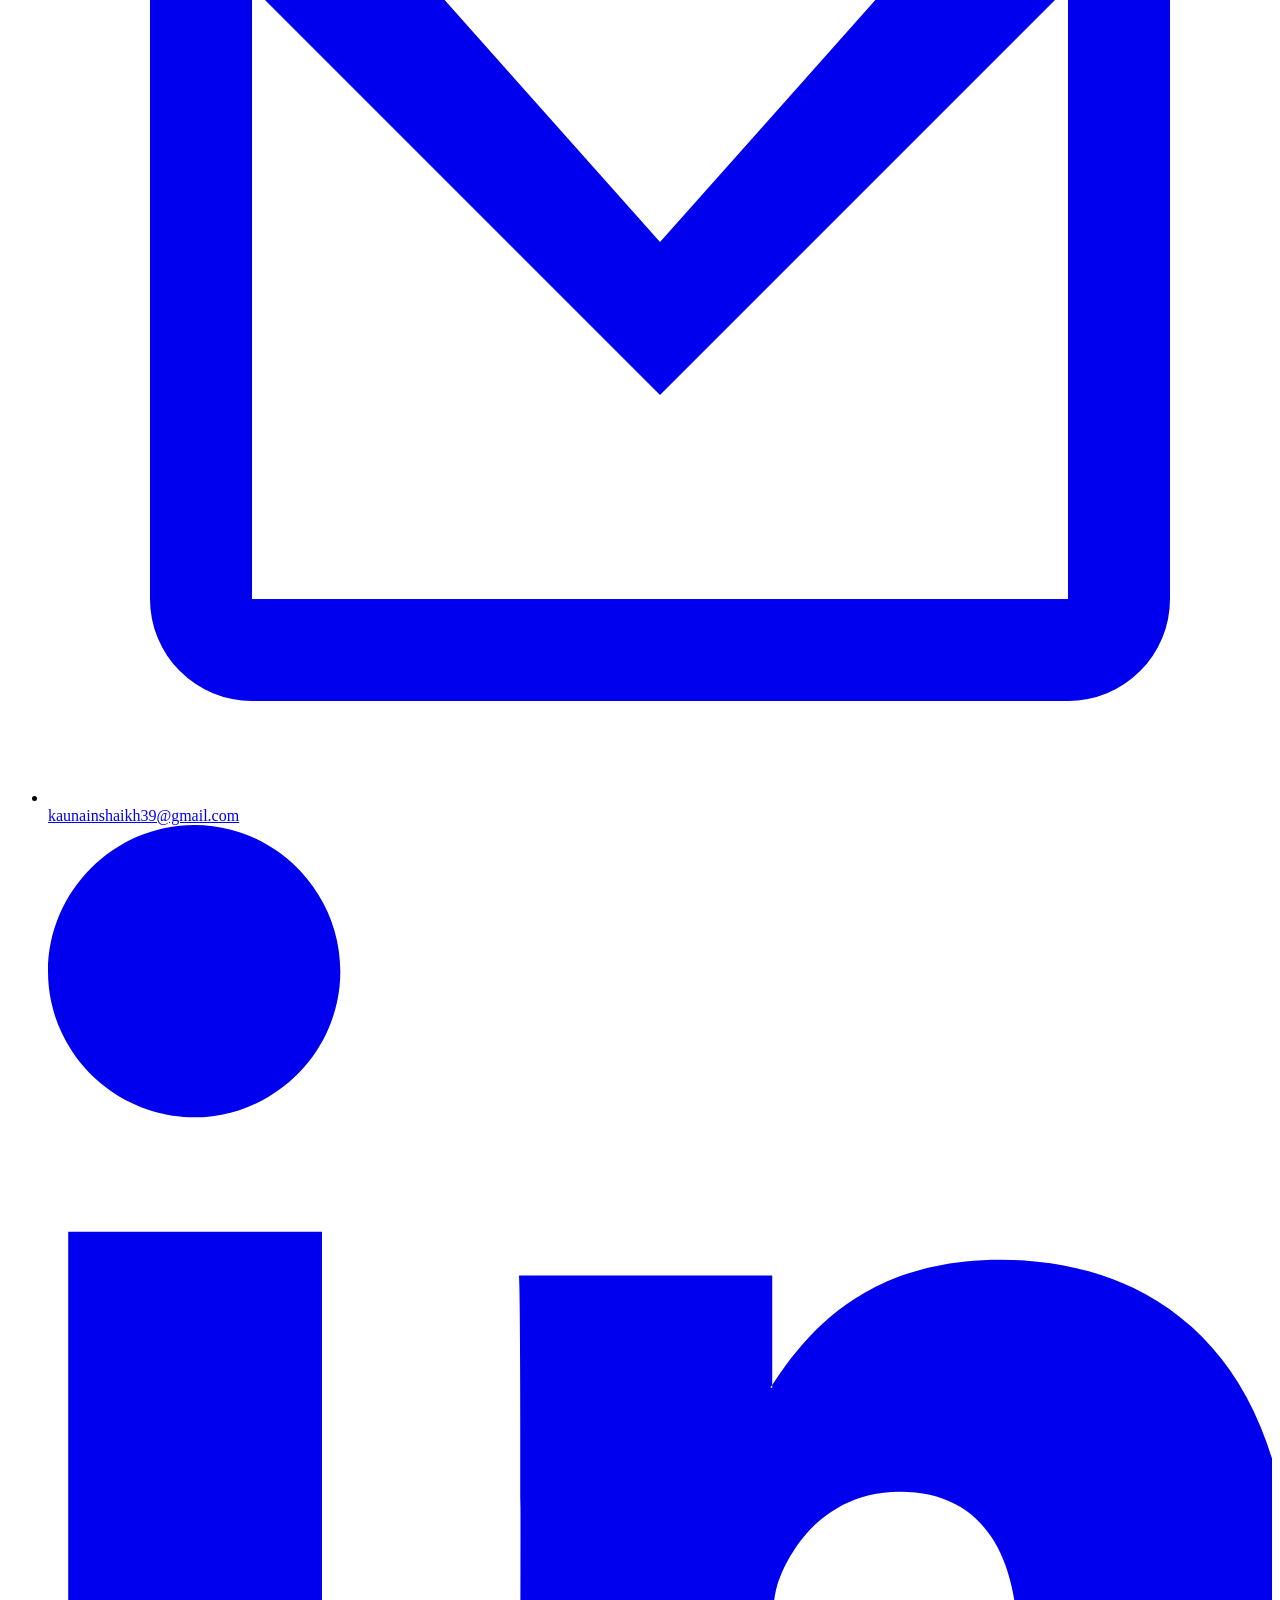
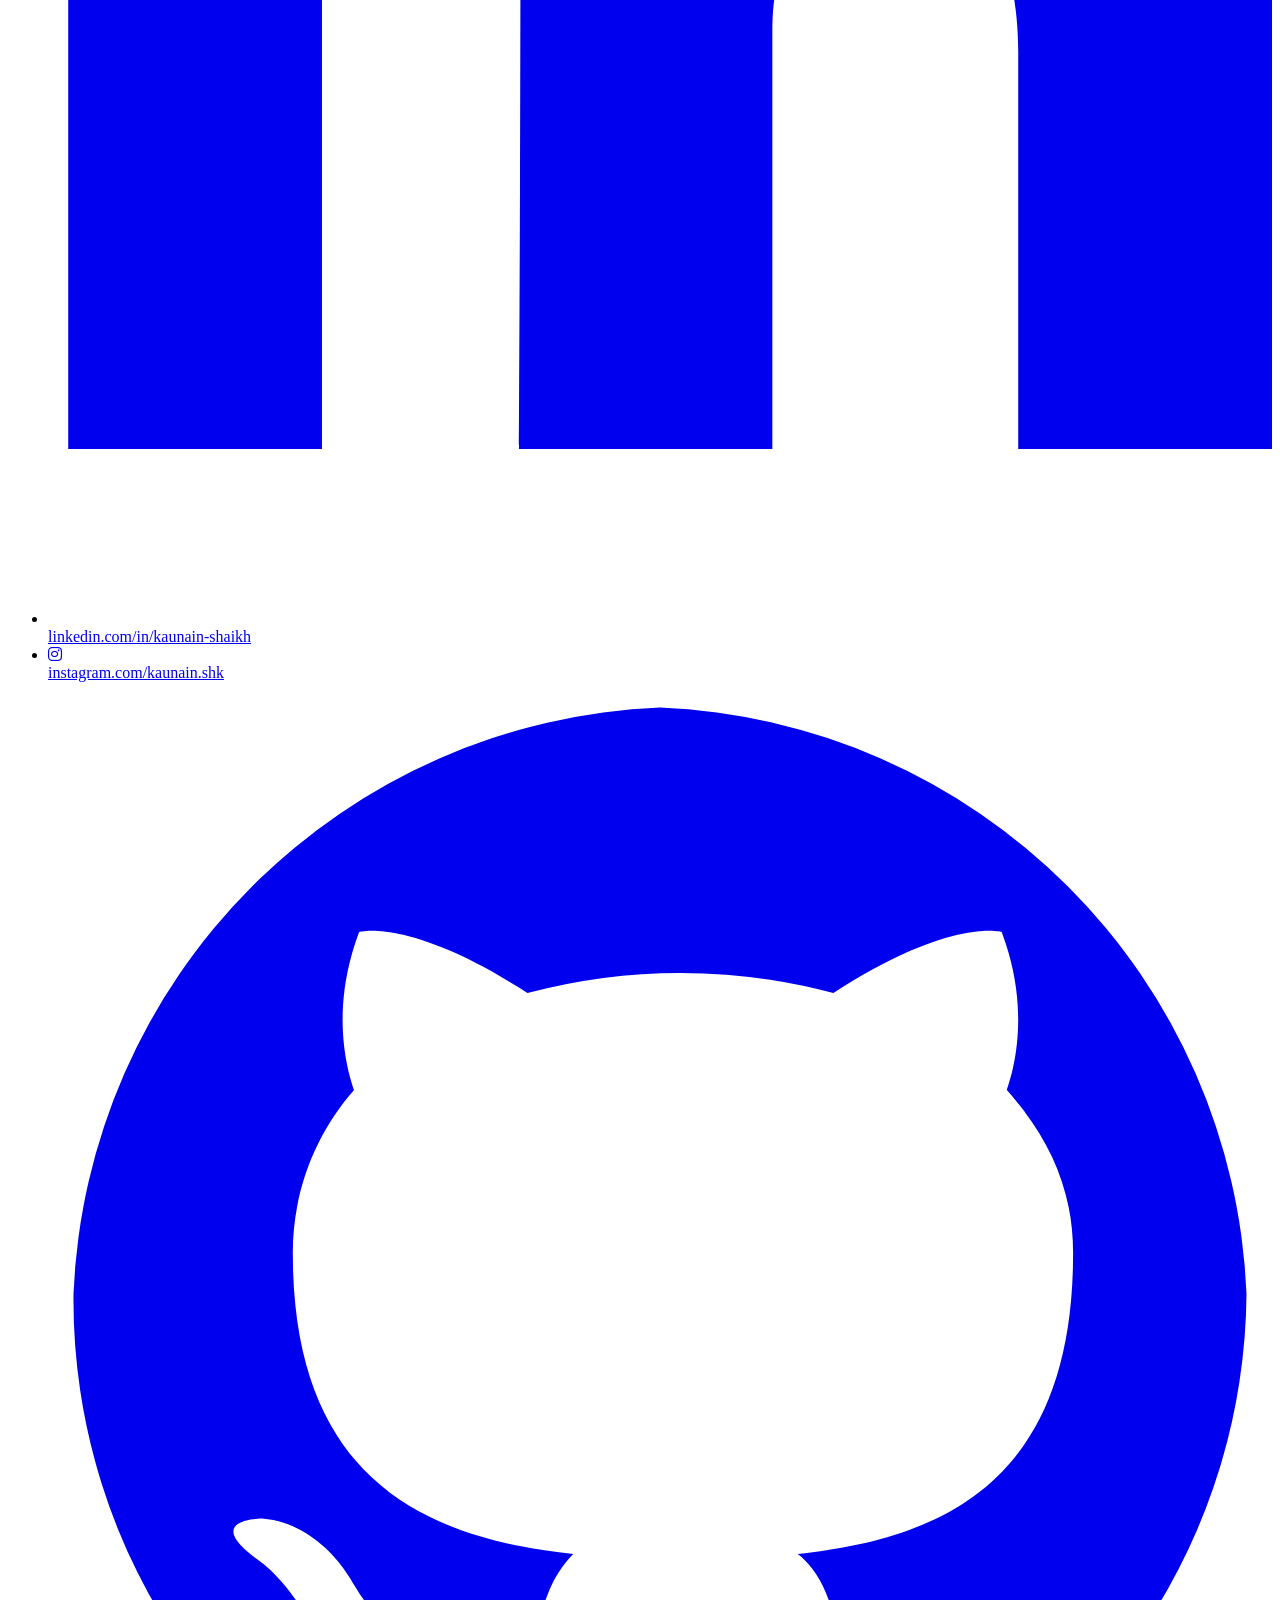
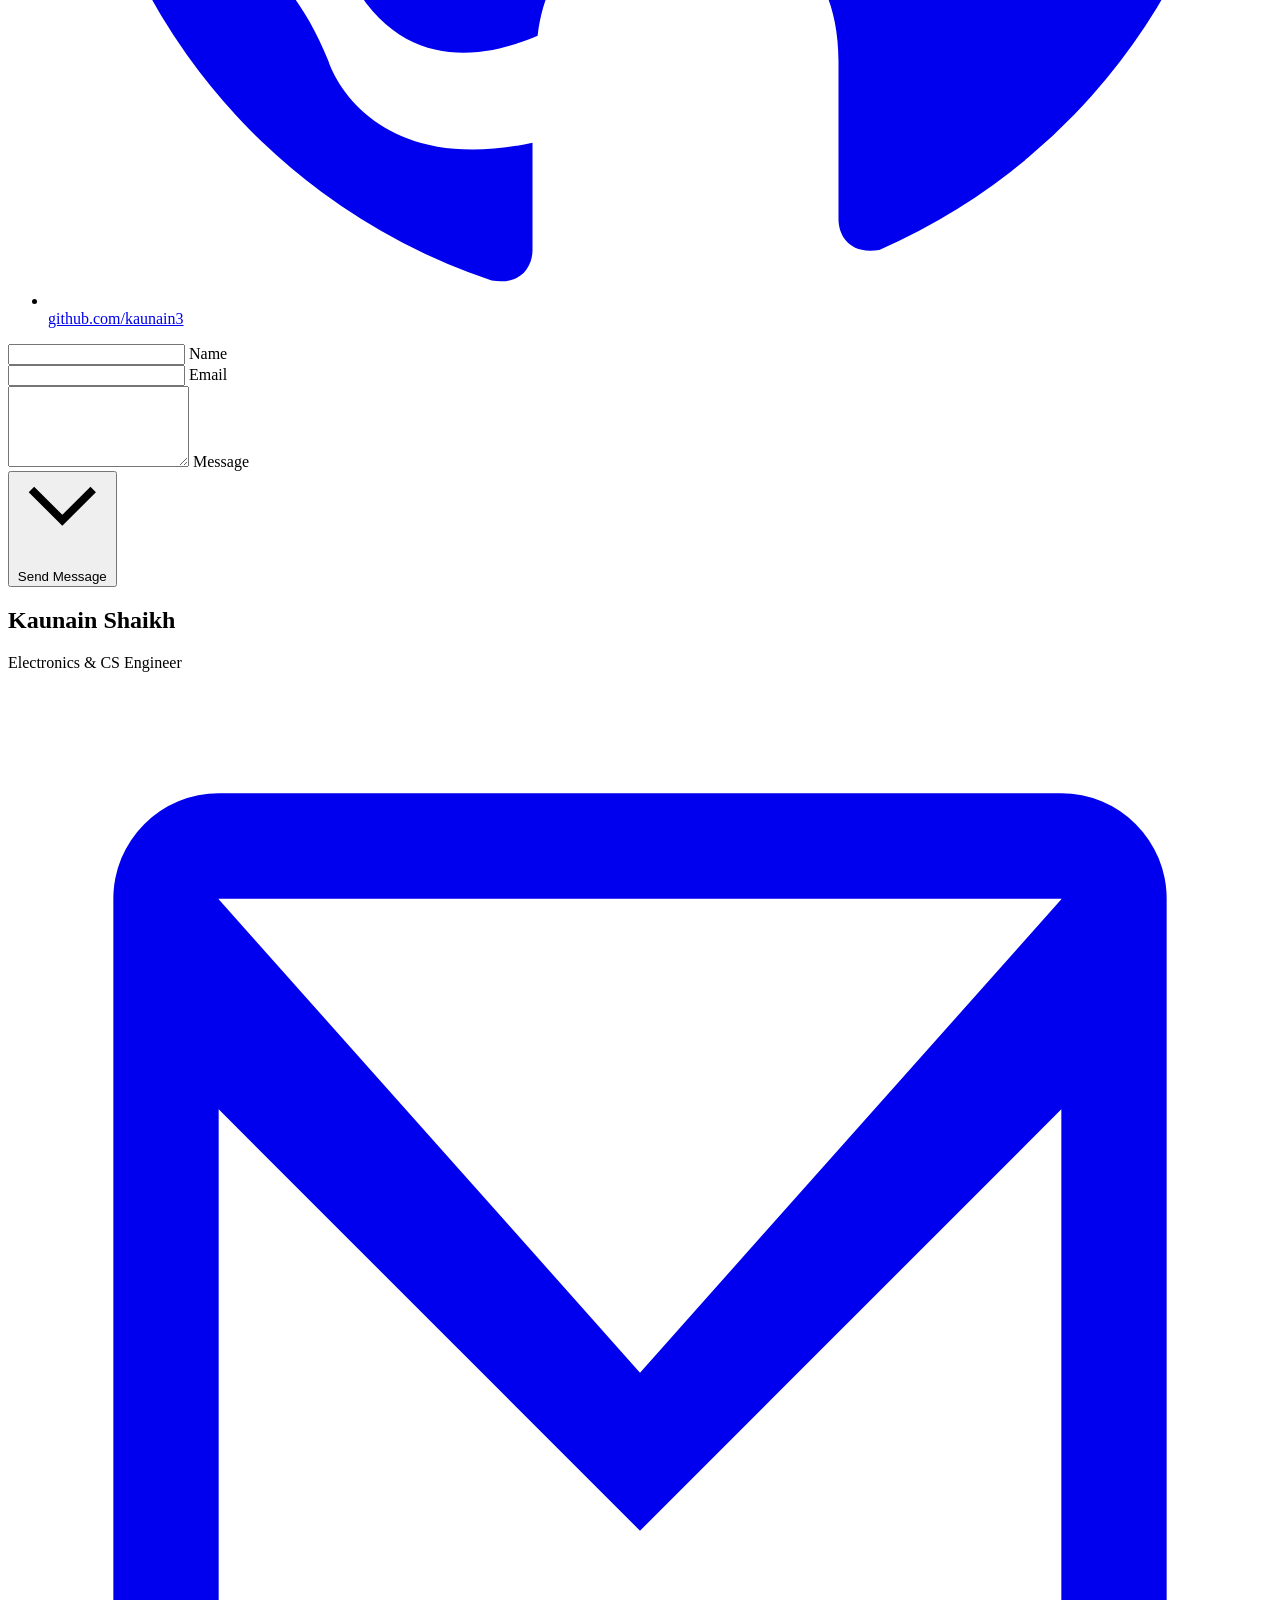
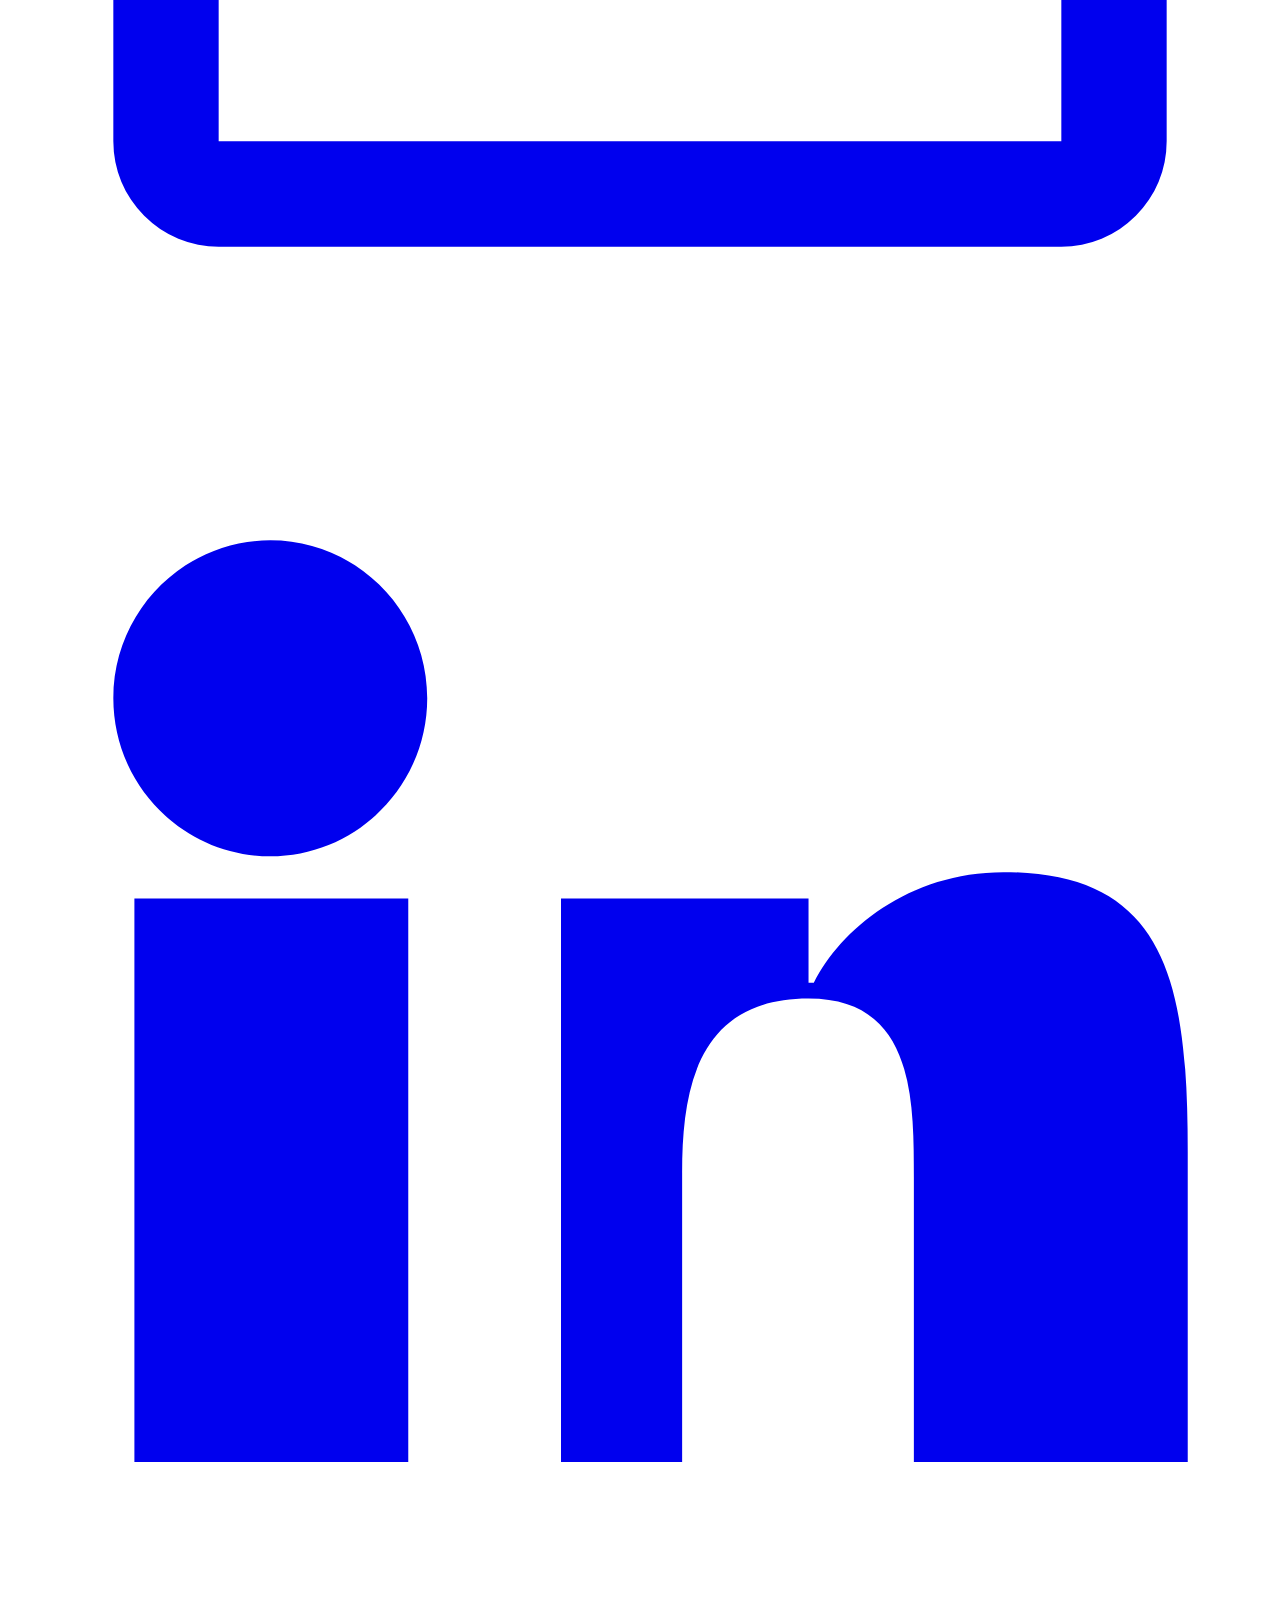
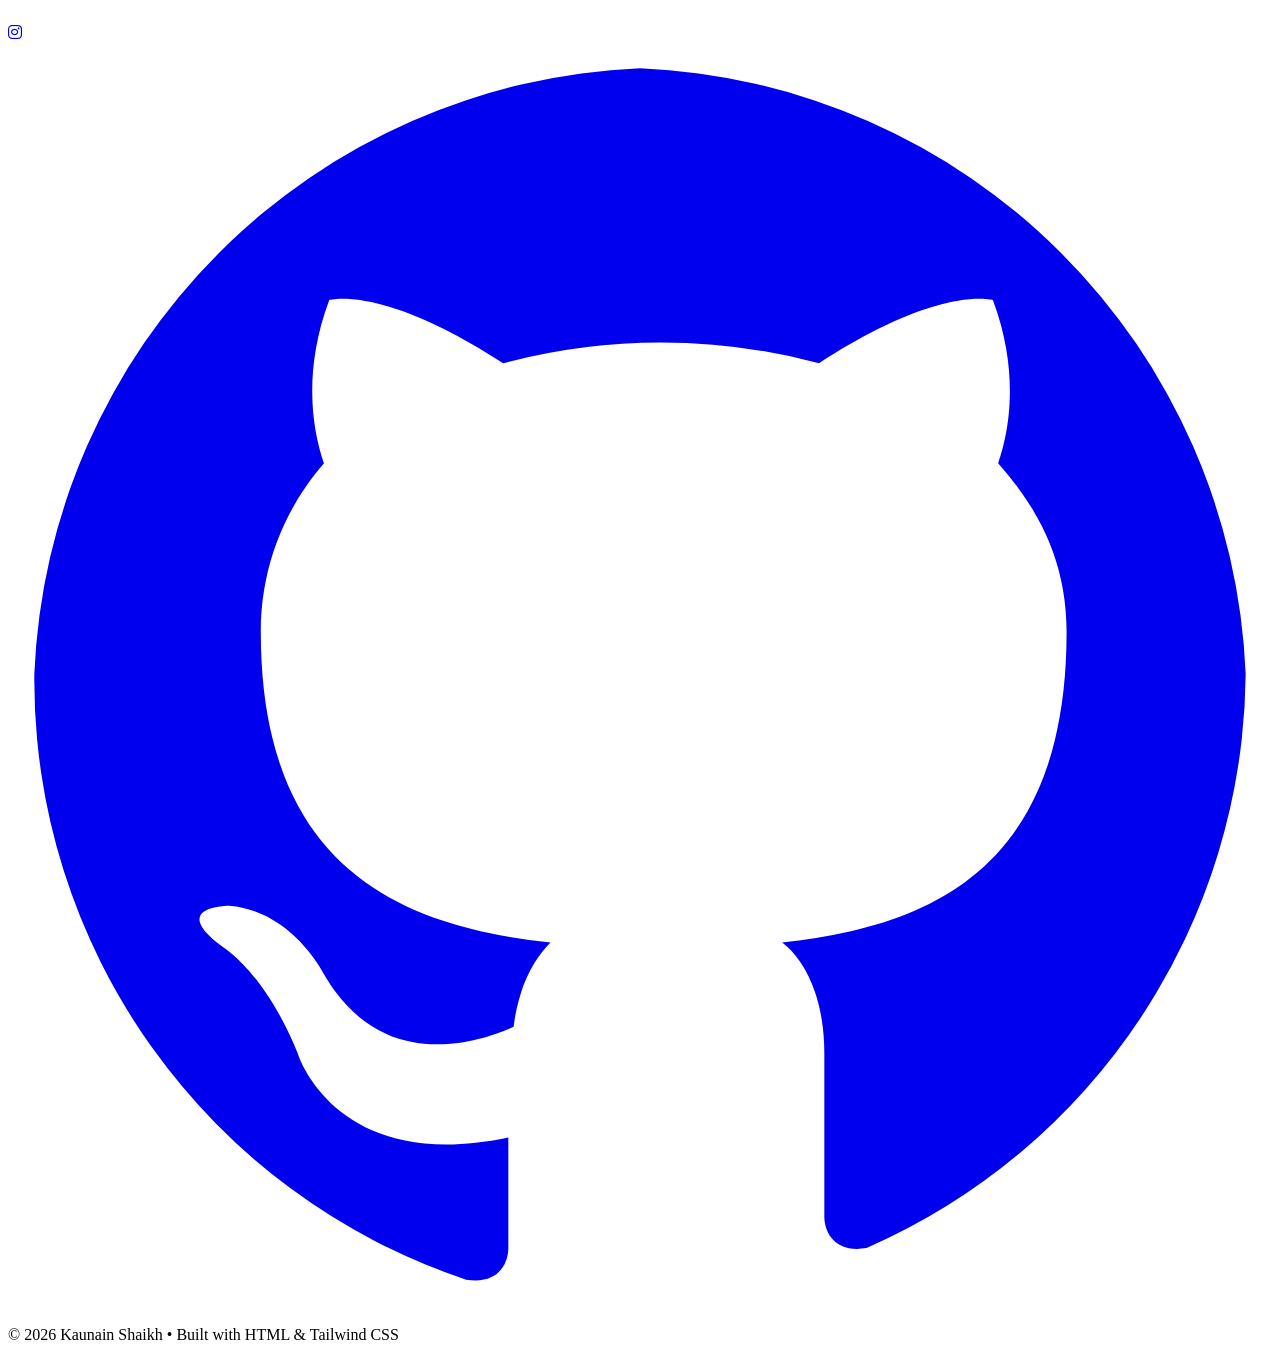
==== commit 440b5ae7: "Update index.html" ====
--- a/index.html
+++ b/index.html
@@ -331,7 +331,7 @@
           data-aos="fade-up"
           data-aos-delay="300"
         >
-          Outside of academics, I run, stretch, and practice martial arts to
+          Outside of academics, I lift, run, and practice martial arts to
           build discipline, and read across physics, stoicism, literature, and
           philosophy to expand how I think. Growth comes from curiosity,
           consistency, and exploring the unknown.
